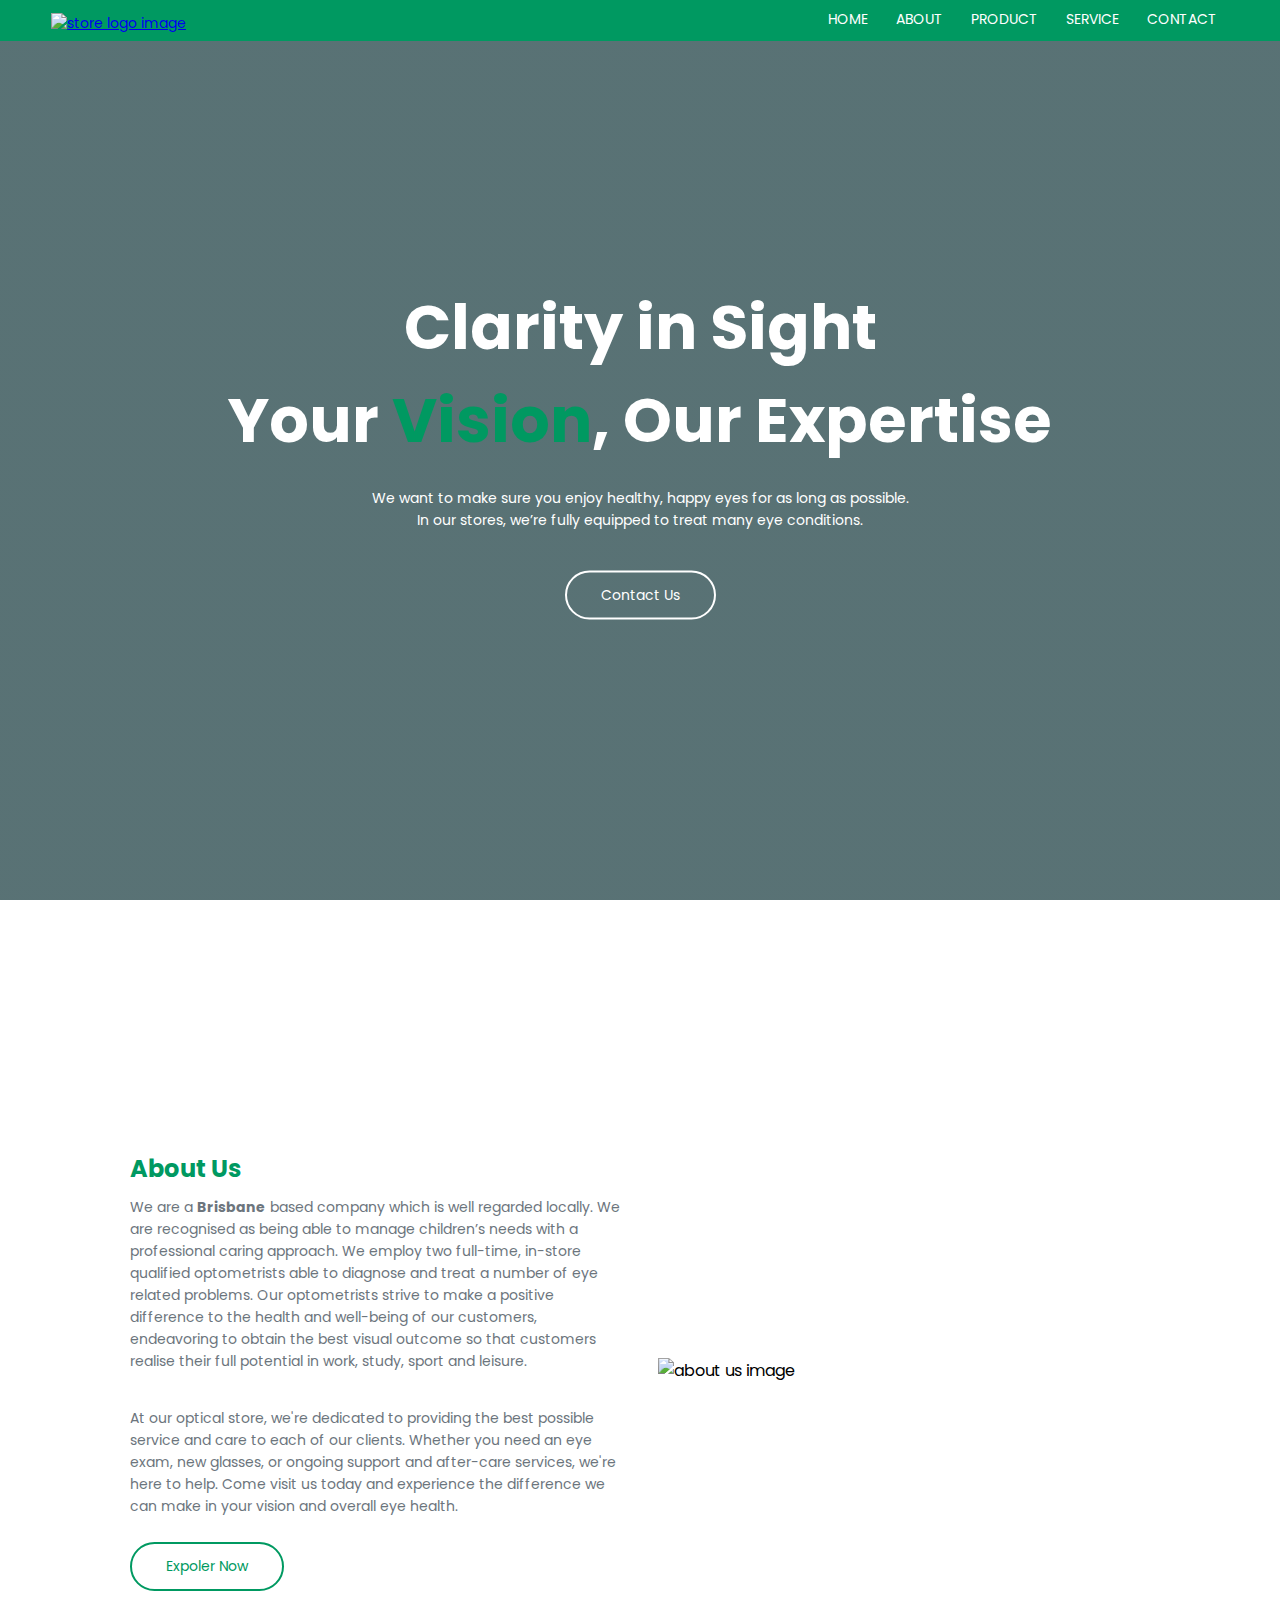
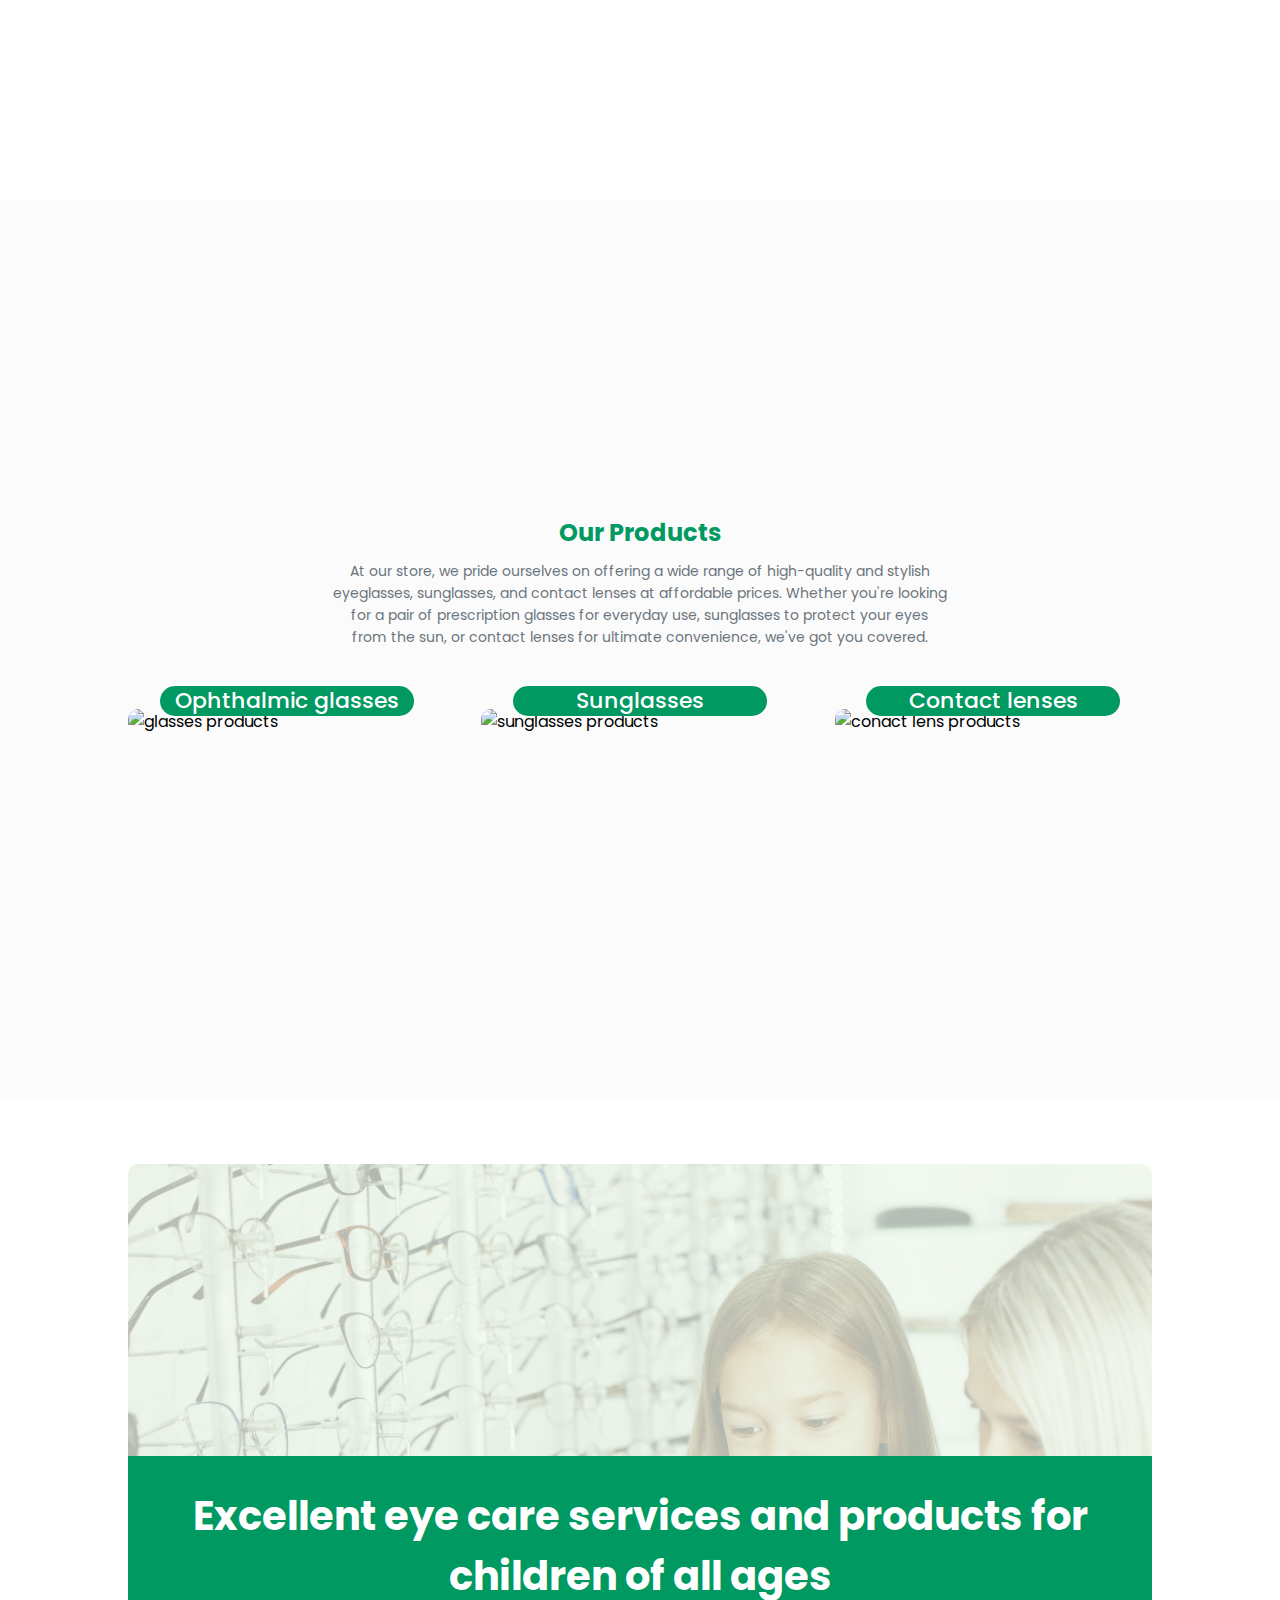
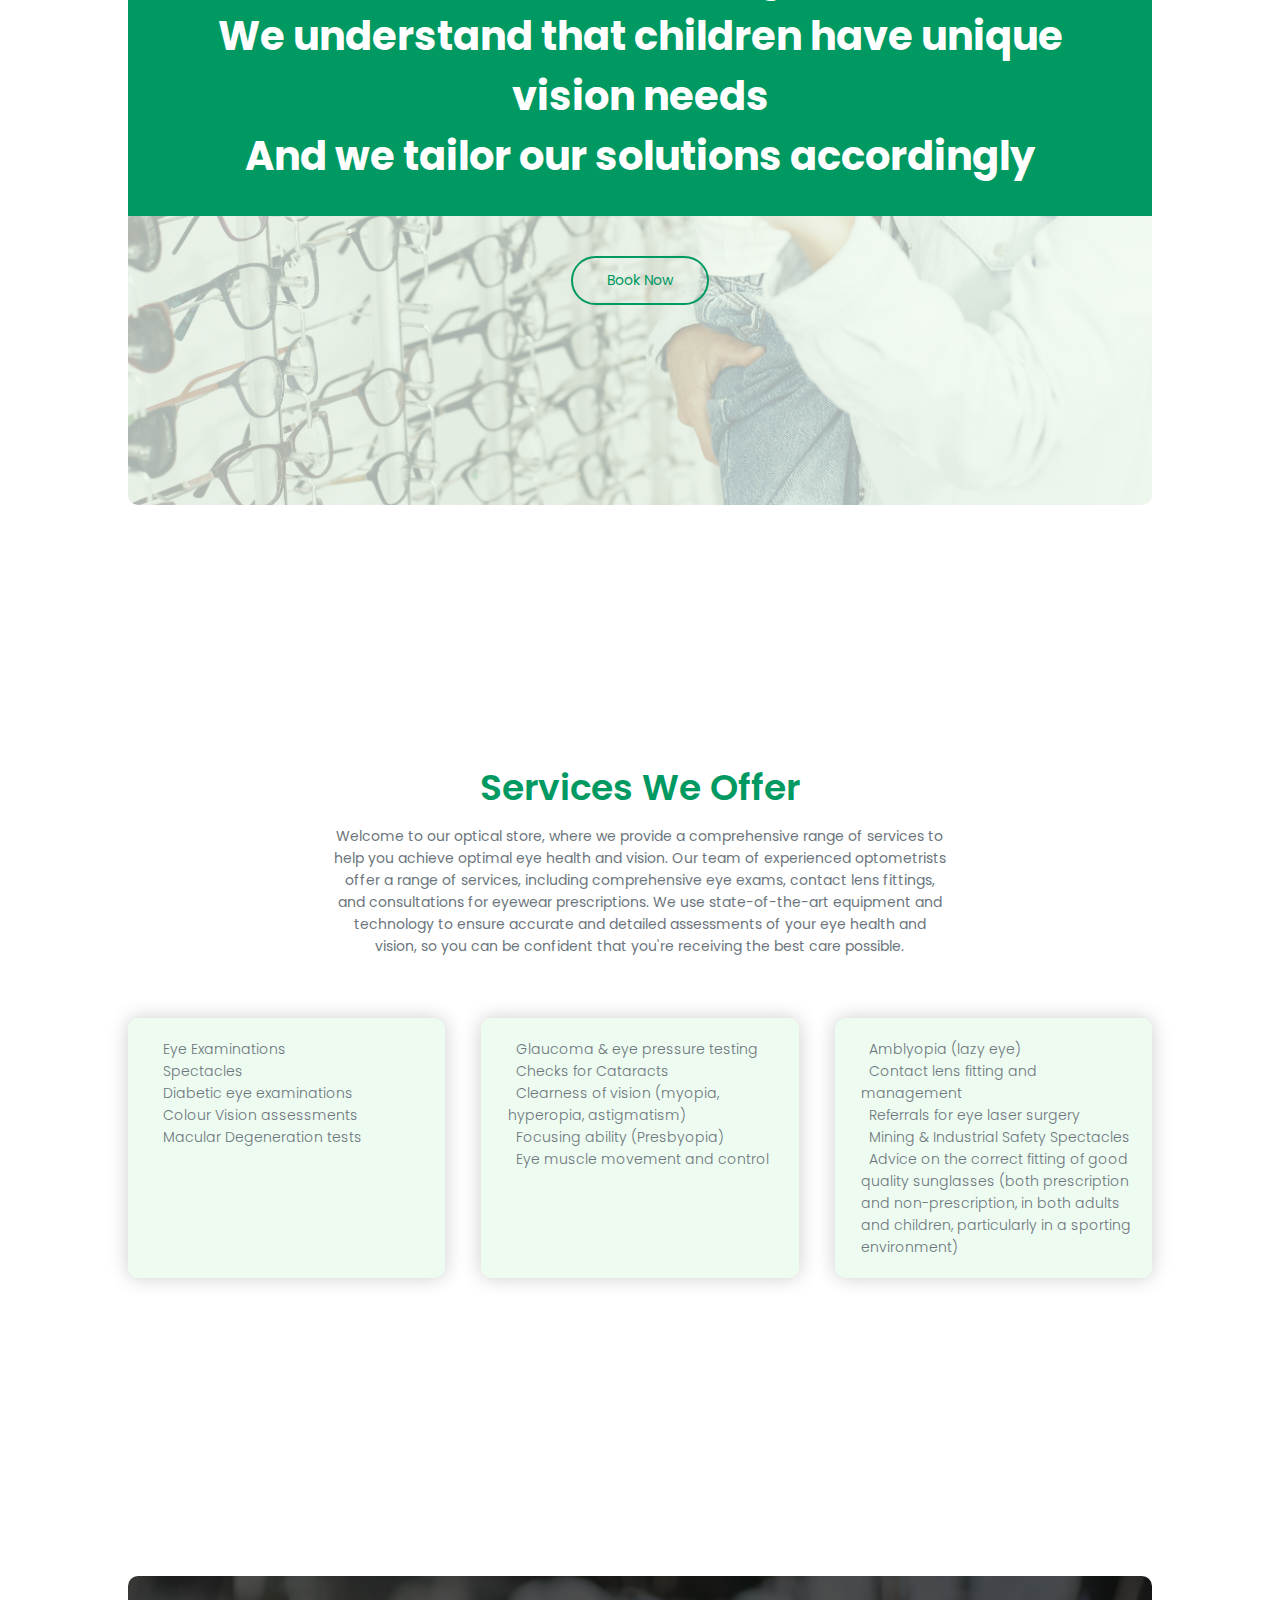
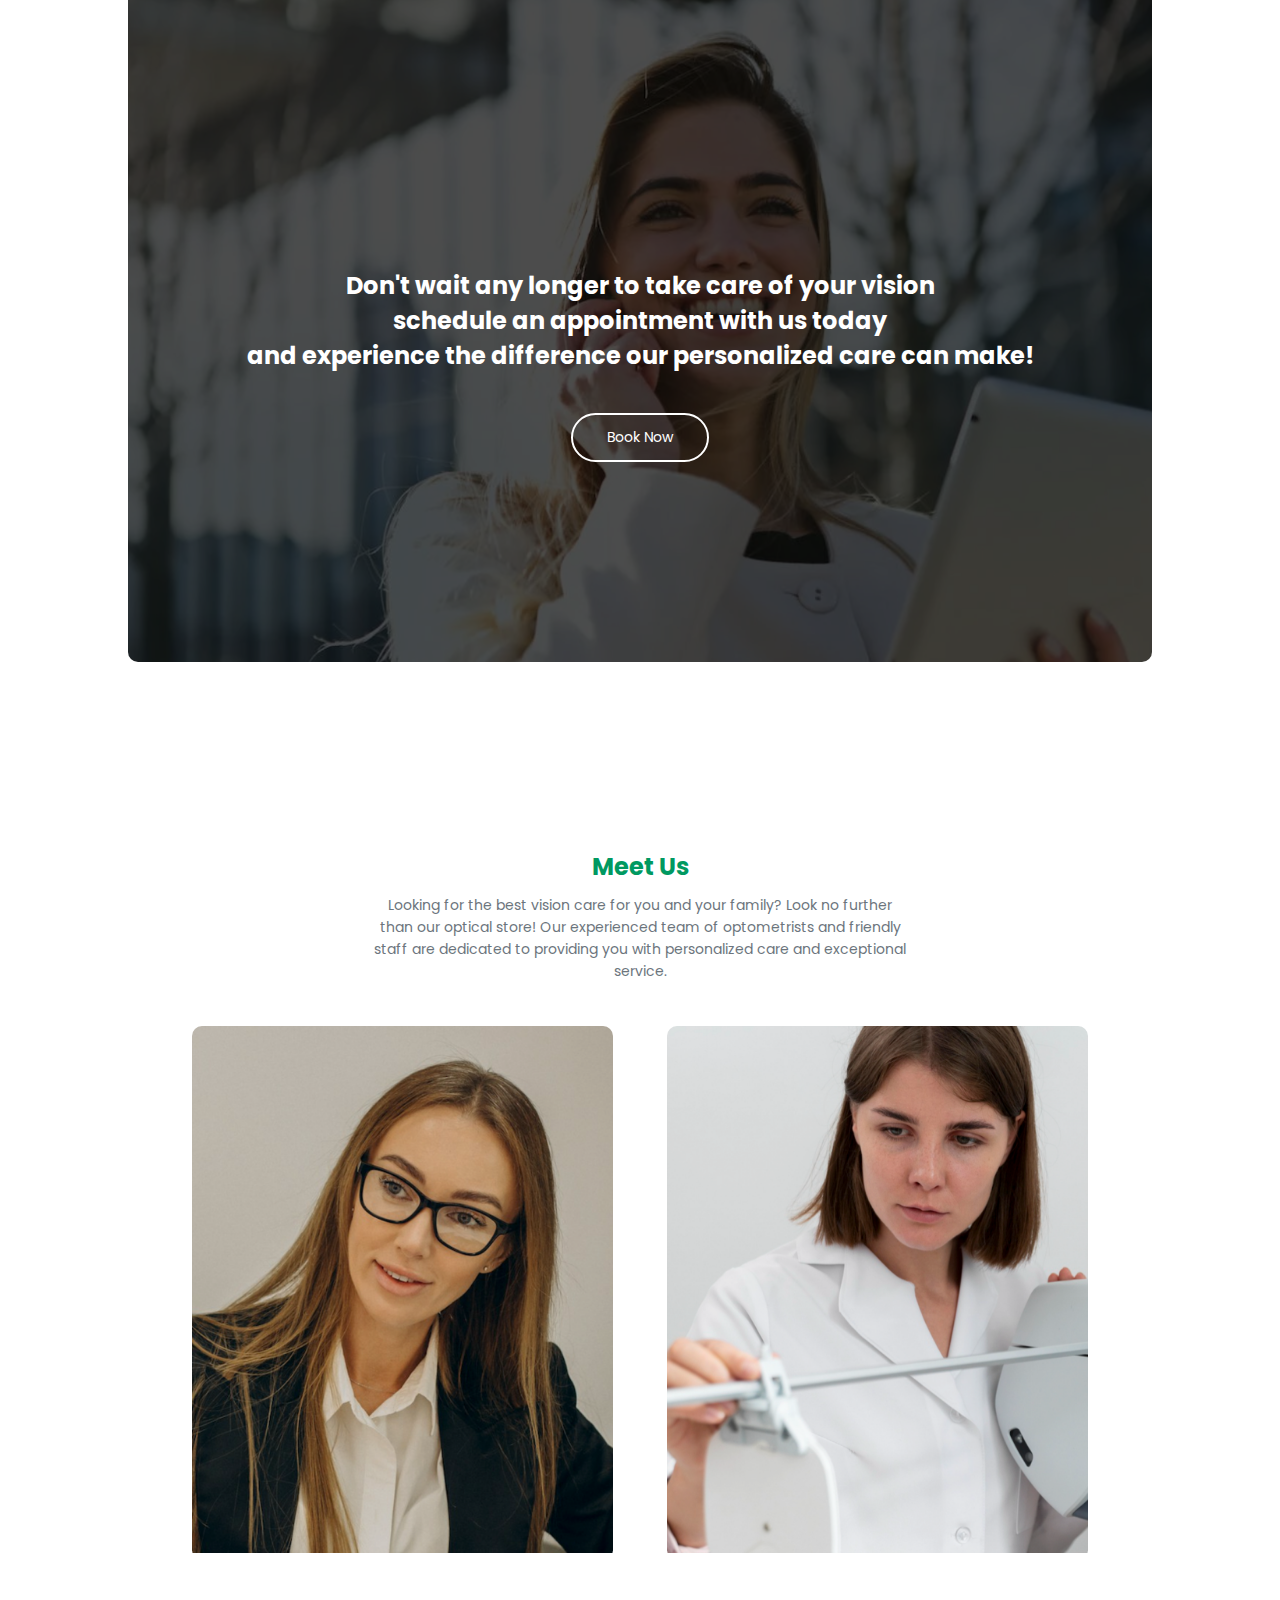
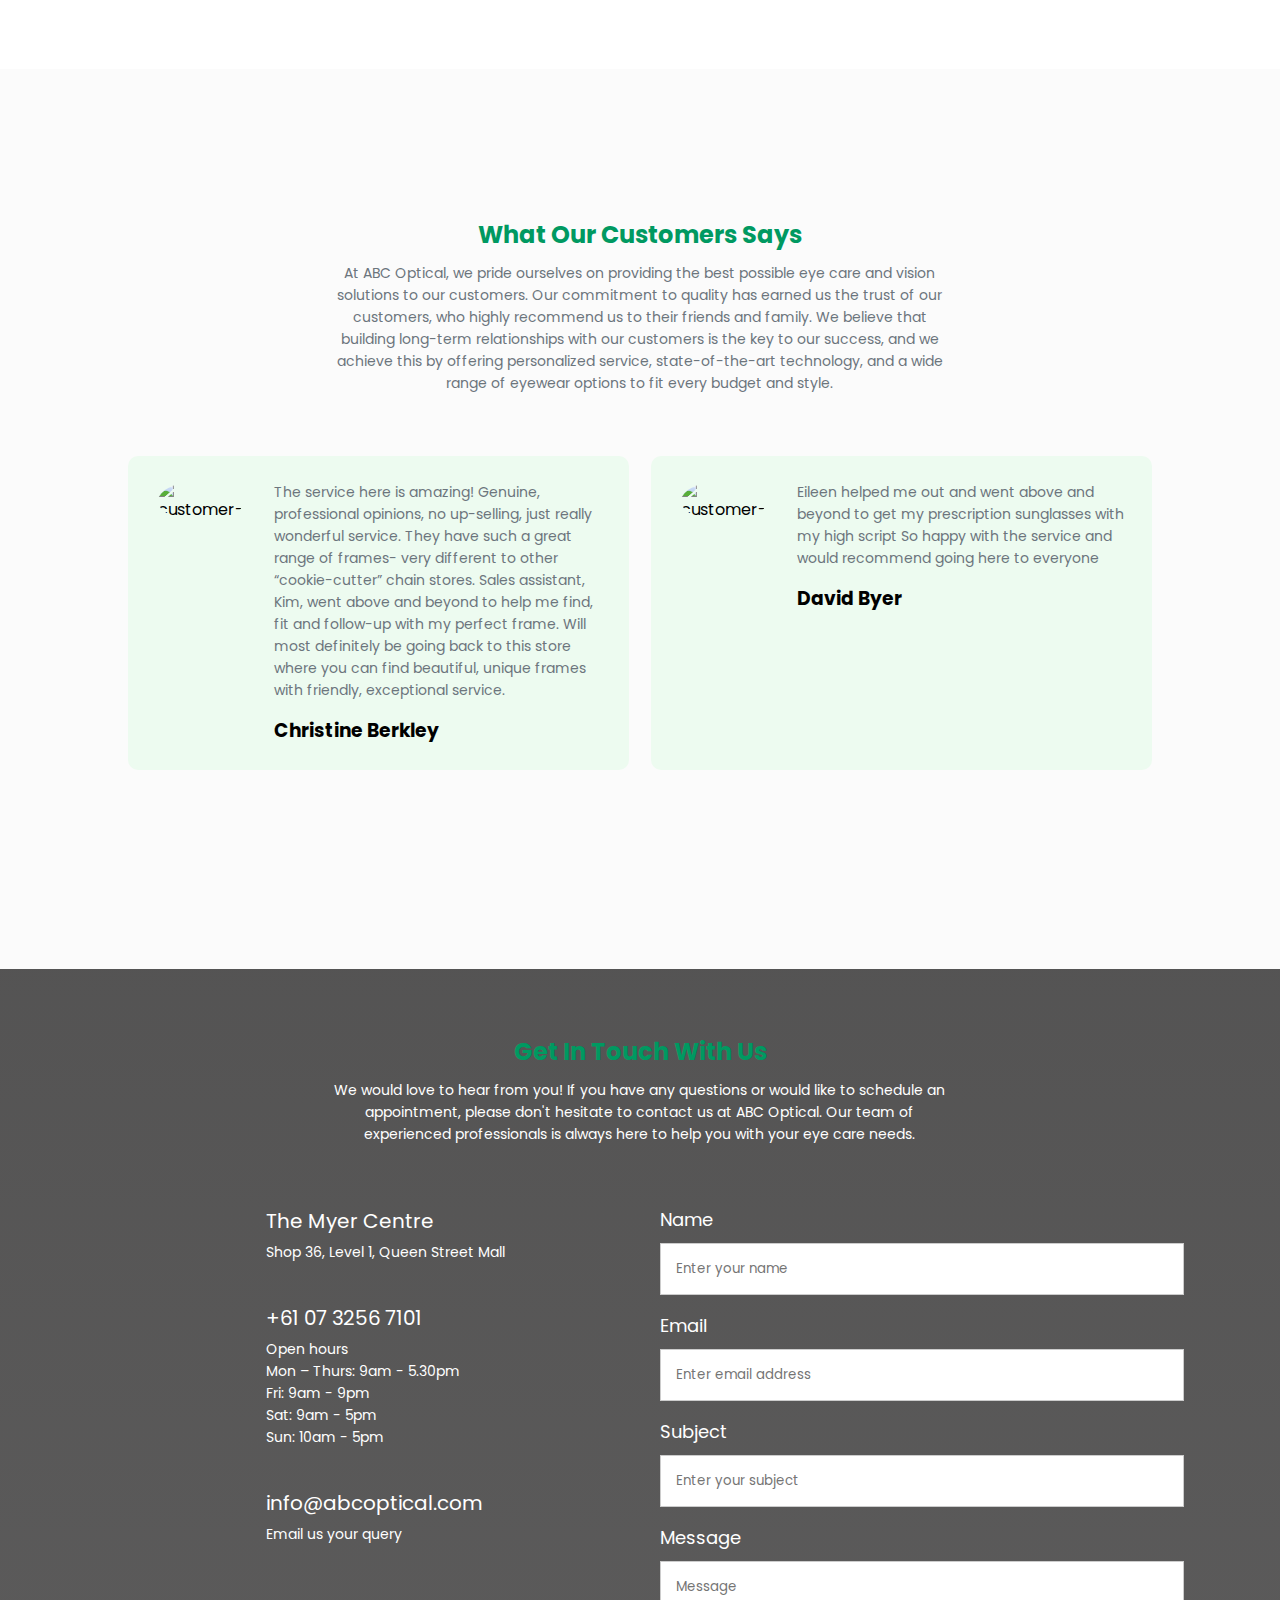
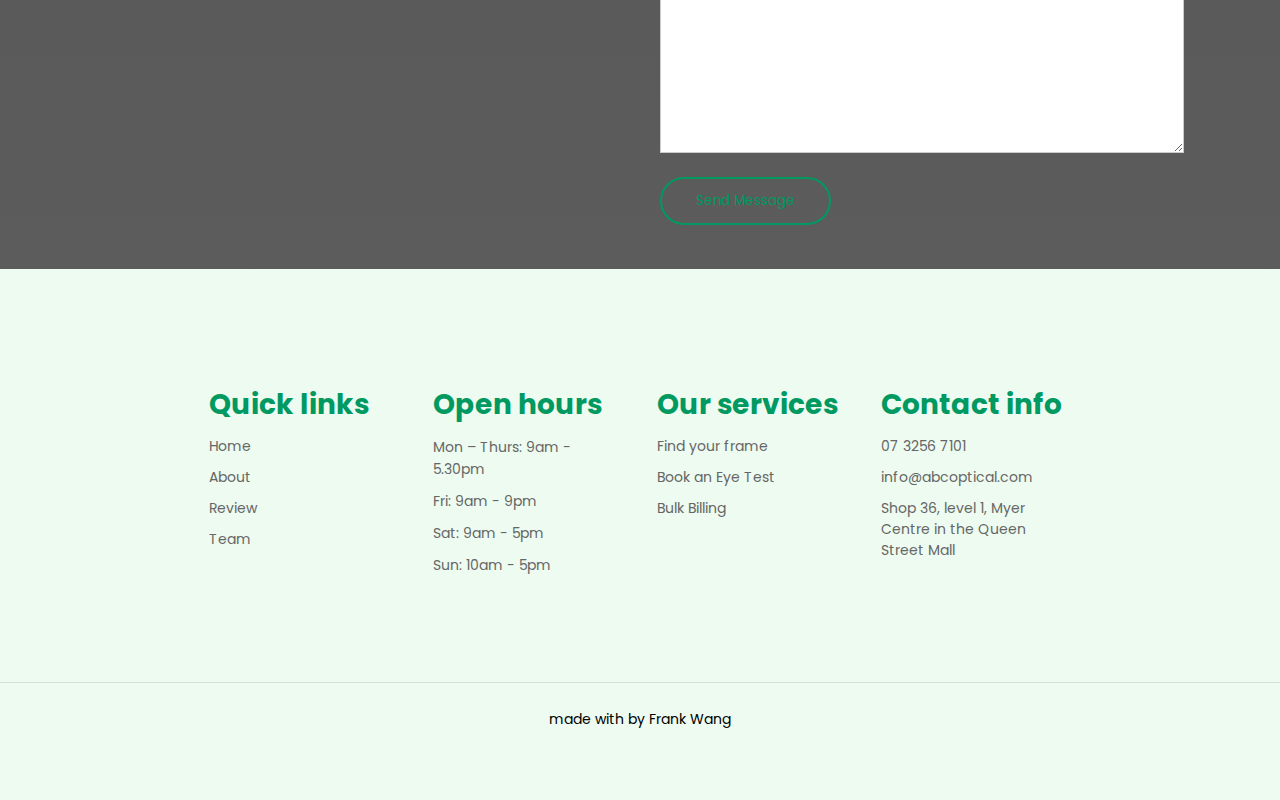
==== index.html @ f027ec3f "version 3.0" ====
<!DOCTYPE html>
<html lang="en">
<head>
    <meta charset="UTF-8">
    <meta http-equiv="X-UA-Compatible" content="IE=edge">
    <meta name="viewport" content="width=device-width, initial-scale=1.0">
    <title>ABC Optical</title>
    <link rel="stylesheet" href="css/style.css">
    <link href="https://fonts.googleapis.com/css?family=Poppins:100,200,300,400,600,700&display=swap" rel="stylesheet">
    <script src="https://kit.fontawesome.com/c29dc3841f.js" crossorigin="anonymous"></script>
    </head>
    <body>
        <header>
            <nav>
                <a href="index.html"><img src="images/logo.png" alt="store logo image"></a>
                <div class="navbar" id="navbar">  
                    <i class="fa-solid fa-close" onclick="hideNav()"></i>
                    <ul>
                        <li><a class="navbar-link" href="index.html">HOME</a></li>
                        <li><a class="navbar-link" href="#aboutus">ABOUT</a></li>
                        <li><a class="navbar-link" href="#product">PRODUCT</a></li>
                        <li><a class="navbar-link" href="#service">SERVICE</a></li>
                        <li><a class="navbar-link" href="#contact">CONTACT</a></li>
                    </ul>
                </div>
                <i class="fa-solid fa-bars" onclick="showNav()"></i>
            </nav>
            
            <div class="text-box">
                <h1>Clarity in Sight</h1>
                <h1>Your <span class="important">Vision</span>, Our Expertise</h1>
                <p>We want to make sure you enjoy healthy, happy eyes for as long as possible. <br>In our stores, we’re fully equipped to treat many eye conditions.</p>
                <a href="#contact" class="hero-btn">Contact Us</a>
            </div>
        </header>

        <!-- about us content  -->
    <section id="aboutus">
        <div class="about-us">
            <div class="row">
                <div class="about-col">
                    <h2>About Us</h2>     
                    <p>We are a <strong>Brisbane</strong> based company which is well regarded locally. We are recognised as being able to manage children’s needs with a professional caring approach. We employ two full-time, in-store qualified optometrists able to diagnose and treat a number of eye related problems. Our optometrists strive to make a positive difference to the health and well-being of our customers, endeavoring to obtain the best visual outcome so that customers realise their full potential in work, study, sport and leisure.</p>
                    <!-- <p>Our commitment to your eye health extends beyond your appointment with us. We offer ongoing support and after-care services to ensure that you're comfortable with your new glasses, contacts, or any other vision correction options. We also provide repairs and adjustments for your glasses, so you can always count on us to keep your eyewear in optimal condition.</p> -->
                    <p>At our optical store, we're dedicated to providing the best possible service and care to each of our clients. Whether you need an eye exam, new glasses, or ongoing support and after-care services, we're here to help. Come visit us today and experience the difference we can make in your vision and overall eye health.</p>
                    <a href="#service" class="hero-btn red-btn">Expoler Now</a>
                </div>
                <div class="about-col">
                    <img src="images/about.png" alt="about us image">
                </div>
            </div>    
        </div>
    </section>  
    
    
    <!-- Products -->
    <section id="product">
        <div class="product">
            <h2>Our Products</h2>
            <p>At our store, we pride ourselves on offering a wide range of high-quality and stylish eyeglasses, sunglasses, and contact lenses at affordable prices. Whether you're looking for a pair of prescription glasses for everyday use, sunglasses to protect your eyes from the sun, or contact lenses for ultimate convenience, we've got you covered.</p>
                <div class="row">
                    <div class="product-col">
                        <img src="images/productglasses.png" alt="glasses products">
                        <div class="layer">
                            <h3 id="producth3firstchild">Ophthalmic glasses</h3>
                        </div>
                    </div>
                    <div class="product-col">
                        <img src="images/productsunglasses.png" alt="sunglasses products">
                        <div class="layer">
                            <h3>Sunglasses</h3>
                        </div>
                    </div>
                    <div class="product-col">
                        <img src="images/productcontact.png" alt="conact lens products">
                        <div class="layer">
                            <h3>Contact lenses</h3>
                        </div>
                    </div>
                </div>
            </div>
    </section> 
    
    <!-- Child -->
    <section id="childneeds">
        <div class="cta">
            
            <h2>Excellent eye care services and products for children of all ages <br>We understand that children have unique vision needs <br>And we tailor our solutions accordingly</h2>
            <a href="#appointment" class="hero-btn red-btn">Book Now</a>
        
        </div>
    </section>
        

        
    <!-- service -->
    <section id="service">   
        <div class="service">
            <h2>Services We Offer</h2>
            <p>Welcome to our optical store, where we provide a comprehensive range of services to help you achieve optimal eye health and vision. Our team of experienced optometrists offer a range of services, including comprehensive eye exams, contact lens fittings, and consultations for eyewear prescriptions. We use state-of-the-art equipment and technology to ensure accurate and detailed assessments of your eye health and vision, so you can be confident that you're receiving the best care possible.</p>
            <div class="row">
                <div class="service-col">
    <!--                 <h3>Intermediate</h3>
                    <p>Lorem ipsum dolor sit amet, consectetur adipiscing elit. Pellentesque aliquet turpis nulla, eleifend faucibus est sollicitudin ut. Maecenas ut venenatis ex, et dapibus purus Donec sit.</p>
    -->                <ul>
                        <li><i class="fa-solid fa-circle-check"></i>  &nbsp;Eye Examinations </li>
                        <li><i class="fa-solid fa-circle-check"></i> &nbsp;Spectacles</li>
                        <li><i class="fa-solid fa-circle-check"></i> &nbsp;Diabetic eye examinations</li>
                        <li><i class="fa-solid fa-circle-check"></i> &nbsp;Colour Vision assessments</li>
                        <li><i class="fa-solid fa-circle-check"></i> &nbsp;Macular Degeneration tests</li>
                    </ul>
                </div>
                <div class="service-col">
    <!--                 <h3>Degree</h3>
                    <p>Lorem ipsum dolor sit amet, consectetur adipiscing elit. Pellentesque aliquet turpis nulla, eleifend faucibus est sollicitudin ut. Maecenas ut venenatis ex, et dapibus purus Donec sit.</p>
    -->                <ul>
                        <li><i class="fa-solid fa-circle-check"></i> &nbsp;Glaucoma & eye pressure testing</li>
                        <li><i class="fa-solid fa-circle-check"></i> &nbsp;Checks for Cataracts</li>
                        <li><i class="fa-solid fa-circle-check"></i> &nbsp;Clearness of vision (myopia, hyperopia, astigmatism) </li>
                        <li><i class="fa-solid fa-circle-check"></i> &nbsp;Focusing ability (Presbyopia) </li>
                        <li><i class="fa-solid fa-circle-check"></i> &nbsp;Eye muscle movement and control </li>
                    </ul>
                </div>
                <div class="service-col">
    <!--                 <h3>Post Graduation</h3>
                    <p>Lorem ipsum dolor sit amet, consectetur adipiscing elit. Pellentesque aliquet turpis nulla, eleifend faucibus est sollicitudin ut. Maecenas ut venenatis ex, et dapibus purus Donec sit.</p>
    -->                <ul>
                        <li><i class="fa-solid fa-circle-check"></i> &nbsp;Amblyopia (lazy eye) </li>
                        <li><i class="fa-solid fa-circle-check"></i> &nbsp;Contact lens fitting and management</li>
                        <li><i class="fa-solid fa-circle-check"></i> &nbsp;Referrals for eye laser surgery</li>
                        <li><i class="fa-solid fa-circle-check"></i> &nbsp;Mining & Industrial Safety Spectacles</li>
                        <li><i class="fa-solid fa-circle-check"></i> &nbsp;Advice on the correct fitting of good quality sunglasses (both prescription and non-prescription,  in both adults and children,  particularly in a sporting environment)</li>
                    </ul>
                </div>
            </div>
        </div>
    </section>
    <!-- Call To Action -->
    <section id="calltoaction">
        <div class="cta">
            
            <h2>Don't wait any longer to take care of your vision <br>schedule an appointment with us today <br>and experience the difference our personalized care can make!</h2>
            <a href="#appointment" class="hero-btn">Book Now</a>
        
        </div>
    </section>

    <!-- team -->
    <section id="team">
        <div class="team">
            <h2>Meet Us</h2>
            <p>Looking for the best vision care for you and your family? Look no further than our optical store! Our experienced team of optometrists and friendly staff are dedicated to providing you with personalized care and exceptional service.</p>
                <div class="row">
                    <div class="team-col">
                        <img src="images/teammate1.png"    alt="team mate 1">
                        <div class="layer">
                            <h3>Eileen</h3>
                            <p>Meet Eileen here, our friendly and professional optometrist here at ABC Optical. She has years of experience in the field of optometry and is dedicated to providing the highest level of care to all of our patients. Her warm and welcoming demeanor puts our patients at ease, and she takes the time to get to know each one and understand their unique needs. </p>
                        </div>
                    </div>
                    <div class="team-col">
                        <img src="images/teammate2.png" alt="team mate 2">
                        <div class="layer">
                            <h3>Lucy</h3>
                            <p>With her expertise and state-of-the-art equipment, Lucy provides comprehensive eye exams, prescribes glasses and contacts, and detects and manages eye conditions. Whether you're due for a routine eye exam or have a specific concern, Lucy will work with you to find the best solution for your vision and eye health. We are proud to have her as part of our team, and you'll love her just as much as we do!</p>
                        </div>
                    </div>

                    
                </div>
            </div>
    </section>    
        
        

        
        
    <!-- testimonials -->
    <section id="review">
        <div class="testimonials">
            <h2> What Our Customers Says</h2>
            <p>At ABC Optical, we pride ourselves on providing the best possible eye care and vision solutions to our customers. Our commitment to quality has earned us the trust of our customers, who highly recommend us to their friends and family. We believe that building long-term relationships with our customers is the key to our success, and we achieve this by offering personalized service, state-of-the-art technology, and a wide range of eyewear options to fit every budget and style. </p>
                <div class="row">
                    <div class="testimonial-col">
                        <img src="images/user1.jpg" alt="customer-Christine Berkley">
                        <div> 
                            <p>The service here is amazing! Genuine, professional opinions, no up-selling, just really wonderful service. They have such a great range of frames- very different to other “cookie-cutter” chain stores. Sales assistant, Kim, went above and beyond to help me find, fit and follow-up with my perfect frame. Will most definitely be going back to this store where you can find beautiful, unique frames with friendly, exceptional service. </p>
                            <h3>Christine Berkley</h3>
                            <i class="fa fa-star"></i>
                            <i class="fa fa-star"></i>
                            <i class="fa fa-star"></i>
                            <i class="fa fa-star"></i>
                            <i class="fa fa-star-o"></i>
                        </div>
                    </div>
                    <div class="testimonial-col">
                        <img src="images/user2.jpg" alt="customer-David Byer">
                        <div>
                            <p> Eileen helped me out and went above and beyond to get my prescription sunglasses with my high script
                                So happy with the service and would recommend going here to everyone
                                </p>
                            <h3>David Byer</h3>
                            <i class="fa fa-star"></i>
                            <i class="fa fa-star"></i>
                            <i class="fa fa-star"></i>
                            <i class="fa fa-star"></i>
                            <i class="fa fa-star-half-o"></i>
                        </div>
                    </div>
                </div>
            </div>
    </section>   
        
        


    <!-- Contact Us -->
    <section id="contact">
        <div class="contact-us" id="appointment">
            <h2>Get In Touch With Us</h2>
            <p>We would love to hear from you! If you have any questions or would like to schedule an appointment, please don't hesitate to contact us at ABC Optical. Our team of experienced professionals is always here to help you with your eye care needs.</p>
            <div class="row">
                <div class="contact-col">
                    <div>
                        <i class="fa fa-home"></i>
                        <div>
                            <h5>The Myer Centre</h5>
                            <p>Shop 36, Level 1, Queen Street Mall</p>      
                        </div>
                        
                    </div>
                    <div>
                        <i class="fa fa-phone"></i>
                        <div>
                            <h5>+61 07 3256 7101</h5>
                            <p>Open hours</p>
                            <p>Mon – Thurs: 9am - 5.30pm </p>
                            <p>Fri: 9am - 9pm </p>
                            <p>Sat: 9am - 5pm </p>
                            <p>Sun: 10am - 5pm</p>
                        </div>
                    </div>
                    <div>
                        <i class="fa fa-envelope-o"></i>
                        <div>
                            <h5>info@abcoptical.com</h5>
                            <p>Email us your query</p>
                        </div>
                    </div>
                </div>
                <div class="contact-col">
                    <form method="post" action="contact-form-handler.php">
                    <label for="name">Name</label>
                    <input type="text" name="name" id="name"  placeholder="Enter your name" required>
                    <label for="email">Email</label>
                    <input type="email" name="email" id="email" placeholder="Enter email address" required>
                    <label for="subject">Subject</label>
                    <input type="text" name="subject" id="subject" placeholder="Enter your subject" required>
                    <label for="message">Message</label>
                    <textarea rows="8" name="message" id="message" placeholder="Message" required></textarea>
                    <button type="submit" class="hero-btn red-btn">Send Message</button>
                    </form> 
                </div>
            </div>
        </div>
    </section>

    
    <!-- footer -->

    <footer>

        <div class="row">

            <div class="footer-col">
                <h3>Quick links</h3>
                <a href="index.html">Home</a>
                <a href="#aboutus">About</a>
                <a href="#review">Review</a>
                <a href="#team">Team</a>

                
            </div>

            <div class="footer-col">
                <h3>Open hours</h3>
                <p>Mon – Thurs: 9am - 5.30pm </p>
                <p>Fri: 9am - 9pm </p>
                <p>Sat: 9am - 5pm </p>
                <p>Sun: 10am - 5pm</p>
            </div>

            <div class="footer-col">
                <h3>Our services</h3>
                <a href="#product">Find your frame</a>
                <a href="#calltoaction">Book an Eye Test</a>
                <a href="#service">Bulk Billing</a>
                <!-- <a href="#product">Special Offers</a> -->
            </div>

            <div class="footer-col">
                <h3>Contact info</h3>
                <a href="#">07 3256 7101</a>
                <a href="#">info@abcoptical.com</a>
                <a href="#">Shop 36, level 1, Myer Centre in the Queen Street Mall</a>
                <img src="images/payment.png" alt="">
            </div>

        </div>

        <div class="social"> 
            <div class="icons">
                <a href="index.html"><i class="fa fa-facebook"></i></a>
                <a href="index.html"><i class="fa fa-twitter"></i></a>
                <a href="index.html"><i class="fa fa-instagram"></i></a>
                <a href="index.html"><i class="fa fa-linkedin"></i></a>
                
            </div>
            <p>made with <i class="fa fa-heart-o"></i> by Frank Wang</p>
        </div>

    </footer>








    <script>
    // JavaScript for toggle menu
        var navBar= document.getElementById("navbar");
        function showNav() {
            navBar.style.right = "0";
        }
        function hideNav() {
            navBar.style.right = "-200px";
        }
    // smoothly scrolls the window to the element that the link refers to
    //     var navLinks = document.querySelectorAll("nav ul a");

    //     for (var i = 0; i < navLinks.length; i++) {
    //         navLinks[i].addEventListener("click", function(event) {
    //         event.preventDefault();
    //         var targetId = this.getAttribute("href");
    //         var targetElement = document.querySelector(targetId);
    //         var targetPosition = targetElement.offsetTop;
    //         // window.scrollTo({
    //         //     top: targetPosition,
    //         //     behavior: "smooth"
    //         // });
    //         });
    //     }



    // Get all the navbar links
// const navbarLinks = document.querySelectorAll('.navbar-link');

// // Add an event listener to each navbar link
// navbarLinks.forEach(link => {
//   link.addEventListener('click', scrollToSection);
// });

// // Define the scrollToSection function
// function scrollToSection(event) {
//   // Prevent default link behavior
//   event.preventDefault();
  
//   // Get the section ID from the link href attribute
//   const sectionID = event.target.getAttribute('href');
  
//   // Get the section element
//   const section = document.querySelector(sectionID);
  
//   // Scroll to the section using the scrollIntoView method
//   section.scrollIntoView({ behavior: 'instant' });
// }
   
    </script> 
        
    </body>
    </html>
---- css/style.css ----
*{
    margin: 0;
    padding: 0;
    /* font-family: 'Poppins', sans-serif; */
    font-family: 'Poppins',Arial, sans-serif;
}
h2{
    color:rgb(0, 153, 97);
}
p{
    line-height: 22px;
    font-size: 14px;
}
li{
    line-height: 22px;
    font-size: 14px;
}
a{
    font-size: 14px;
}
section{
    min-height: 100vh;
    display: flex;
    align-items: center;
    box-sizing: border-box;
}

.row{
    display: flex;
}
header{
    min-height: 100vh;
    width: 100%;
    background-image: linear-gradient(rgba(18,54,58,0.7),rgba(18,54,58,0.7)),url('../images/background.jpg');
    background-position: center;
    background-size: cover;
    position: relative;
    overflow: hidden;
}

nav{
    display: flex;
    padding: 1.6% 4%;
    justify-content: space-between;
    align-items: center;
    position: fixed;
    width: 100vw;
    z-index: 10;
    background-color: rgb(0, 153, 97);
    box-sizing: border-box;
    max-height: 40px;

}
nav>a{
    display: inline-block;
    max-height: 60%;
}
nav img{
    width: 80px;
    margin-top: 5%;


}
.navbar{
    flex: 1;
    text-align: right;
}
.navbar ul li{
    list-style: none;
    display: inline-block;
    padding: 8px 12px;
    position: relative;
}
.navbar ul li a{
    color: #fff;
    text-decoration: none;
}
.navbar ul li::after{
    content: '';
    width: 0%;
    height: 2px;
    background: rgb(0, 153, 97);
    display: block;
    margin: auto;
    transition: .5s;    
}
.navbar ul li:hover::after{
    width: 100%;
}
nav .fa-solid{
    display: none;
}

.text-box{
    width: 90%;
    color: #fff;
    position: absolute;
    top: 50%;
    left: 50%;
    transform: translate(-50%, -50%);
    text-align: center;
}
.text-box h1{
    font-size: 62px;
    color: #fff;
}
.text-box p{
    margin: 20px 0 40px;
    color: #fff;
}
.text-box .important{
    color: rgb(0, 153, 97);
}
.hero-btn {
    display: inline-block;
    text-decoration: none;
    color: #fff;
    border: 2px solid #fff;
    padding: 12px 34px;
    background: transparent;
    position: relative;
    cursor: pointer;
    transition: 1s;
    border-radius: 50px;
}

.hero-btn:hover{
    border: 1px solid rgb(0, 153, 97);
    background: rgb(0, 153, 97);
}


@media(max-width: 700px)
{
   .navbar ul li
    {
        display: block;
    }
    .navbar
    {
        position: fixed;
        background: rgba(18,54,58);
        height: 100vh;
        width: 200px;
        top: 0;
        right: -200px;
        text-align: left;
        z-index: 2;
        transition: 0.3s;
    }
    .navbar ul{
        padding: 30px;
    }
    nav .fa-solid{
        display: block;
        color: #fff;
        margin: 10px;
        font-size: 22px;
        cursor: pointer; 
    }
    .text-box h1{
        font-size: 32px;
    }
}

/*--------------- About Us Page --------------*/

.about-us{
    width: 80%;
    margin: auto;
    padding-top: 90px;
    padding-bottom: 100px;
}

.about-us .row{
    align-items: center;
}

.about-col{
    flex-basis: 48%;
    padding: 30px 2px;
}
.about-col h2{
    padding-top: 0;
}
.about-col>p{
    padding: 10px 0 25px;
    color: #6c757d;
}

.hero-btn.red-btn{
    border: 2px solid rgb(0, 153, 97);
    background: transparent;
    color: rgb(0, 153, 97);
}
.hero-btn.red-btn:hover{
    border: 1px solid rgb(0, 153, 97);
    background: rgb(0, 153, 97);
    color: #fff;
}
.hero-btn.red-btn::after{
    background: #B2D058;
}
.hero-btn.red-btn::before{
    background: #B2D058;
}
.content-image{
    flex-basis: 50%;
}
.about-col img{
    width: 100%;
}


/*-------------- Products ----------------*/
#product{
    background-color: rgb(251, 251, 251);
}
.product{
    width: 100%;
    box-sizing: border-box;
    padding-left: 10%;
    padding-right: 10%;
    margin: auto;
    text-align: center;
}

.product>p{
    color: #6c757d;
    width: 60%;
    margin-left: auto;
    margin-right: auto;
    padding: 10px;
}
.product-col{
    flex-basis: 31%;
    border-radius: 10px;
    margin-bottom: 5%;
    text-align: left;
    position: relative;
}
.product-col img{
    width: 100%;
    border-radius: 10px;
}

.product-col h3{
    margin-top: 16px;
    margin-bottom: 15px;
    text-align: center;   
}
.product-col .layer h3{
    width: 80%;
    background-color: rgb(0, 153, 97);;
    height: 30px;
    line-height: 30px;
    font-weight: 500;
    color: #fff;
    border-radius: 50px;
    font-size: 22px;
    bottom: 12%;
    left: 50%;
    transform: translateX(-50%);
    position: absolute;
    opacity: 1;
    transition: .5s;
}
#producth3firstchild{
    bottom: 12%;
}
.product-col:hover .layer{
    background: rgba(84, 93, 88, 0.7);;
    height: 100%;
    width: 100%;
    top: 0;
    left: 0;
    position: absolute;
    border-radius: 10px;   
}
.product-col:hover .layer h3{
    color: #fff;
    font-size: 25px;
    background-color: transparent;
}
@media (max-width:700px){
    .row{
        flex-direction: column;
    }
    .product>p{
        width: 80%;
    }
    .product-col .layer h3{
        bottom: 40%;
    }
    #producth3firstchild{
        bottom: 40%;
    }
}

/*-------- Call To Action ----------*/

#childneeds{
    /* background-color: #B2D058; */
    display: flex;
    align-items: center;
    padding-top: 5%;
    padding-bottom: 5%;
    
}

#childneeds .cta{
    margin: auto;
    min-height: 30vh;
    width: 80%;
    background-image: linear-gradient(rgba(237,251,240,0.7),rgba(237,251,240,0.7)),url('../images/banner2.png');
    background-position: center;
    background-size: cover;
    border-radius: 10px;
    text-align: center;
    padding: 200px 0;
  

}
#childneeds .cta h2{
    color: #fff;
    width: 100%;
    background-color: rgb(0, 153, 97);
    margin-top: 9%;
    margin-bottom: 40px; 
    padding: 0;
    font-size: 40px;
    box-sizing: border-box;
    padding: 30px; 
}

@media(max-width:700px){
    #childneeds .cta h2{
        font-size: 24px;
        padding: 10px;
    }
}

/*---------- service --------*/
#service{
    width: 100%;
    background-image: linear-gradient(rgba(255,255,255,0.9),rgba(255,255,255,0.9)),url('../images/service-background.jpg');
    background-position: center;
    background-size: cover;
    position: relative;
    overflow: hidden;
}
.service{
    width: 80%;
    margin: auto;
    text-align: center;
}
.service h2{
    font-size: 36px;
    font-weight: 600;
}
.service>p{
    color: #6c757d;
    width: 60%;
    margin-left: auto;
    margin-right: auto;
    padding: 10px;
}
.row{
    margin-top: 5%;
    display: flex;
    justify-content: space-between;  
}
  
.service-col{
    flex-basis: 31%;
    background: rgb(237, 251, 240);
    border-radius: 10px;
    /* margin-bottom: 5%; */
    padding: 20px 12px;
    box-sizing: border-box;
    transition: .5s;
    box-shadow: 0 0 20px 0px rgba(0, 0, 0, 0.2);
}
.service h3{
    text-align: center;
    font-weight: 600;
    margin: 10px 0;
    border-radius: 10px;
}
.service-col ul{
    padding-left: 5%
}
.service-col ul li{
    text-align: left;
    color: #6c757d;
    font-weight: 300;
    list-style: none; 
}
.service .fa-solid{
    display: inline-block;
    color: rgb(0, 153, 97);
}
.service-col:hover{
    box-shadow: 0 0 30px 0px rgba(0, 153, 97, 0.6);
}
@media (max-width:700px){
    .row{
        flex-direction: column;
    }
    .service>p{
        width: 80%;
    }
    .service-col{
        margin-bottom: 5%;
    }
} 

/*---------------- team ----------------*/

.team{
    width: 70%;
    margin: auto;
    text-align: center;
    /* padding-top: 50px; */
}

.team>p{
    color: #6c757d;
    width: 60%;
    margin-left: auto;
    margin-right: auto;
    padding: 10px;
    padding-bottom: 0px;

}
.team-col{
    flex-basis: 47%;
    border-radius: 10px;
    margin-bottom: 30px;
    position: relative;
    overflow: hidden;
}
.team-col img{
    width: 100%;
    
}

.team .layer{
    background: transparent;
    /* background: rgba(84, 93, 88, 0.7); */
    height: 100%;
    width: 100%;
    top: 0;
    left: 0;
    position: absolute;
    transition: .5s;
}
.team .layer:hover{
    background: rgba(84, 93, 88, 0.7);
    
}
.team .layer h3{
    width: 100%;
    font-weight: 500;
    color: #fff;
    font-size: 26px;
    bottom: 0;
    left: 50%;
    transform: translateX(-50%);
    position: absolute;
    opacity: 0;
    transition: .5s;
}
.team .layer:hover h3{
    bottom: 70%;
    opacity: 1;
    font-size: 2rem;
}
.team .layer p{
    width: 100%;
    color: #fff;
    top: 0;
    left: 50%;
    /* top:55%； */
    transform: translateX(-50%);
    position: absolute;
    opacity: 0;
    transition: .5s;
    box-sizing: border-box;
    padding-left: 100px;
    padding-right: 100px;
}
.team .layer:hover p{
    top: 40%;
    opacity: 1;   
}
@media (max-width:700px){
    .team>p{
        width: 100%;
    }
    .team .layer:hover h3{
        bottom: 80%;
        opacity: 1;
    }
    .team .layer:hover p{
        top: 25%;
        opacity: 1; 
        padding-left: 20px;
        padding-right: 20px; 
        font-size: 0.8rem; 
        line-height: 1rem;
    }
}

/*---------------- testimonials ------------------*/
#review{
    background-color: rgb(251, 251, 251);
}
.testimonials{
    width: 80%;
    margin: auto;
    text-align: center;
}

.testimonials > p{
    width: 60%;
    margin-left: auto;
    margin-right: auto;
    color: #6c757d;
    padding: 10px;
}

.testimonial-col{
    flex-basis: 44%;
    border-radius: 10px;
    margin-bottom: 5%;
    text-align: left;
    background: rgb(237, 251, 240);
    padding: 25px;
    cursor: pointer;
    display: flex;
}
.testimonial-col img{
    height: 40px;
    margin-left: 5px;
    margin-right: 30px;
    border-radius: 50%;
}
.testimonial-col p{
    padding: 0;
    color: #6c757d;
}
.testimonial-col h3{
    margin-top: 15px;
    text-align: left;
}
.testimonial-col .fa{
    color: rgb(0, 153, 97);
}

@media(max-width:700px){
    .testimonial-col img{
        margin-left: 0px;
        margin-right: 15px;
    }
    .testimonials > p{
        width: 85%;
    }
}

/*-------- Call To Action ----------*/

#calltoaction{
    /* background-color: #B2D058; */
    display: flex;
    align-items: center;
    padding-top: 5%;
    padding-bottom: 5%;
    
}

.cta{
    margin: auto;
    min-height: 30vh;
    width: 80%;
    background-image: linear-gradient(rgba(0,0,0,0.7),rgba(0,0,0,0.7)),url('../images/banner1.png');
    background-position: center;
    background-size: cover;
    border-radius: 10px;
    text-align: center;
    padding: 200px 0;
  

}
.cta h2{
    color: #fff;
    margin-top: 9%;
    margin-bottom: 40px; 
    padding: 0; 
}

@media(max-width:700px){
    .cta h2{
        font-size: 24px;
    }
}



/*------- Contact Us Page ------------*/
#contact{
    width: 100%;
    background-image: linear-gradient(rgba(12, 11, 11, 0.7),rgba(24, 23, 23, 0.7)),url('../images/contactbackground.jpg');
    background-position: center;
    background-size: cover;
    position: relative;
    overflow: hidden;
}
.contact-us{
    margin: auto;
    padding-top: 50px;
    /* text-align: center; */
}

.contact-us h2{
    text-align: center;
}
.contact-us>p{
    text-align: center;
    margin-left: auto;
    margin-right: auto;
    color: #fff;
    width: 60%;
    padding: 10px;

}
.contact-us{
    width: 80%;
    margin: auto;
}
.contact-col{
    flex-basis: 48%;
    margin-bottom: 30px;
    box-sizing: border-box;
}
.contact-col>div{
    display: flex;
    align-items:flex-start;
    margin-bottom: 40px;
    margin-left: 20%;
}

.contact-col>div .fa{
    font-size: 28px;
    color: rgb(0, 153, 97);
    margin: 10px;
    margin-right: 30px;
}
    
.contact-col>div p{
    padding: 0;
    color: #fff;
}
.contact-col>div h5{
    font-size: 20px;
    margin-bottom: 5px;
    color: #fff;
    font-weight: 400;
    
}
.contact-col label{
    color: #fff;
    display: block;
    padding-bottom: 10px;
    font-size: 18px;
    
}
.contact-col input, .contact-col textarea{
    width: 100%;
    padding: 15px;
    margin-bottom: 17px;
    outline: none;
    border: 1px solid #ccc;
}

.footer-link{
    text-decoration: none;
    color: #777;
}

@media(max-width: 700px)
{

    .contact-col>div{
        display: flex;
        align-items: flex-start;
        margin-bottom: 40px;
        margin-left: 5%;
        
    }
    .contact-us>p{
        width: 85%;
    }


}


/* -------------------footer --------------*/
footer{


    background-color: rgb(237, 251, 240);
    width: 100%;
    text-align: center;
    padding: 30px 0;
    padding-top: 100px;
}

footer .row{
    width: 70%;
    flex-wrap: wrap;
    justify-content: space-around;
    margin: auto;
    padding-top: 10px;
    /* gap:1.5rem; */
}
footer .row .footer-col{
    /* flex:1 1 15rem; */
    flex-basis: 200px;
    display: flex;
    flex-direction: column; 
    
}
footer .row .footer-col h3{
    color:rgb(0, 153, 97);;
    font-size: 28px;
    padding: 5px;
    text-align: left;
    
}
footer .row .footer-col a{
    display: block;
    color:#666;
    font-size: 14px;
    padding: 5px;  
    text-decoration: none;
    text-align: left;
}
footer .row .footer-col p{
    color:#666;
    font-size: 14px;
    padding: 5px;  
    text-align: left;
}
footer .row .footer-col a:hover{
    color:rgb(0, 153, 97);
    text-decoration: underline;
}
footer .row .footer-col  img{
    margin-top: 1rem;
}
footer .social{
    text-align: center;
    border-top: .1rem solid rgba(0,0,0,.1);
    margin-bottom: 40px;
    margin-top: 100px;  
}
.icons .fa{
    color: rgb(0, 153, 97);
    margin: 0 13px;
    cursor: pointer;
    padding: 18px 0;
}
.fa-heart-o{
    color: rgb(0, 153, 97);
}
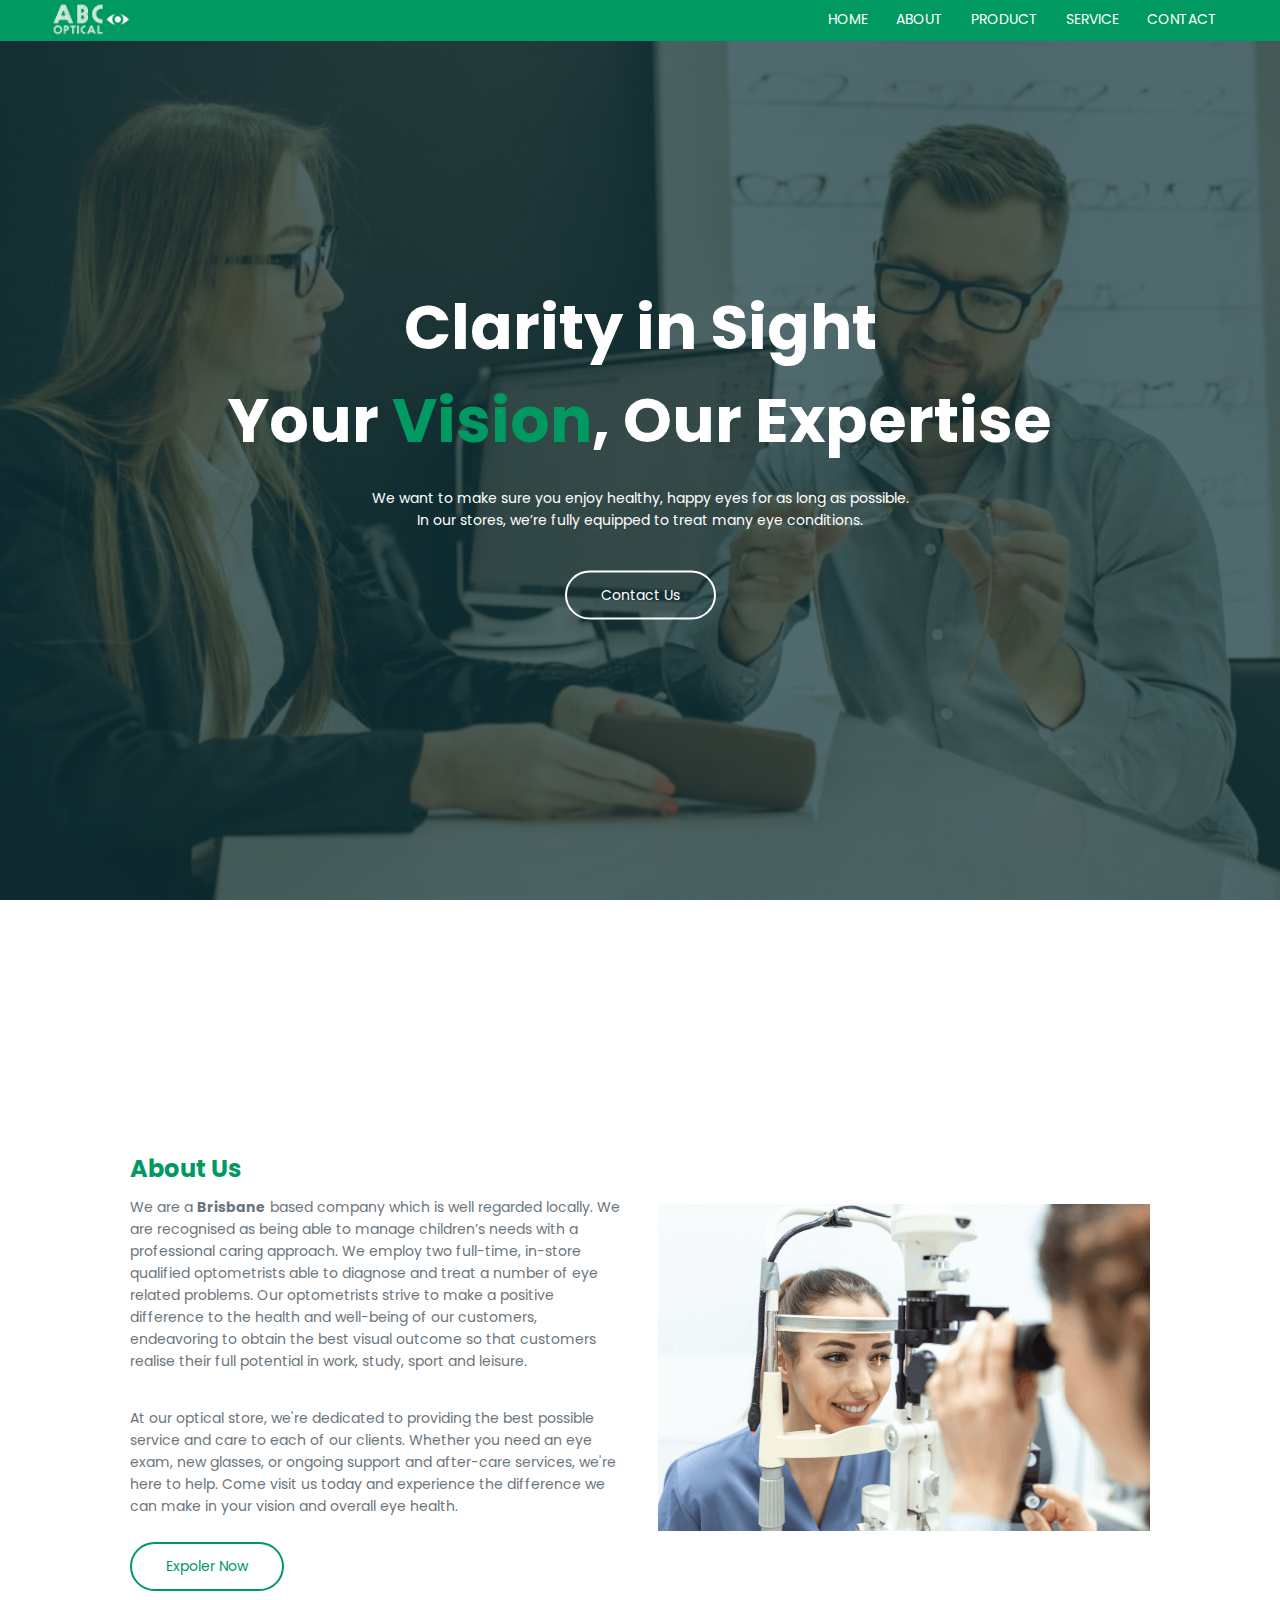
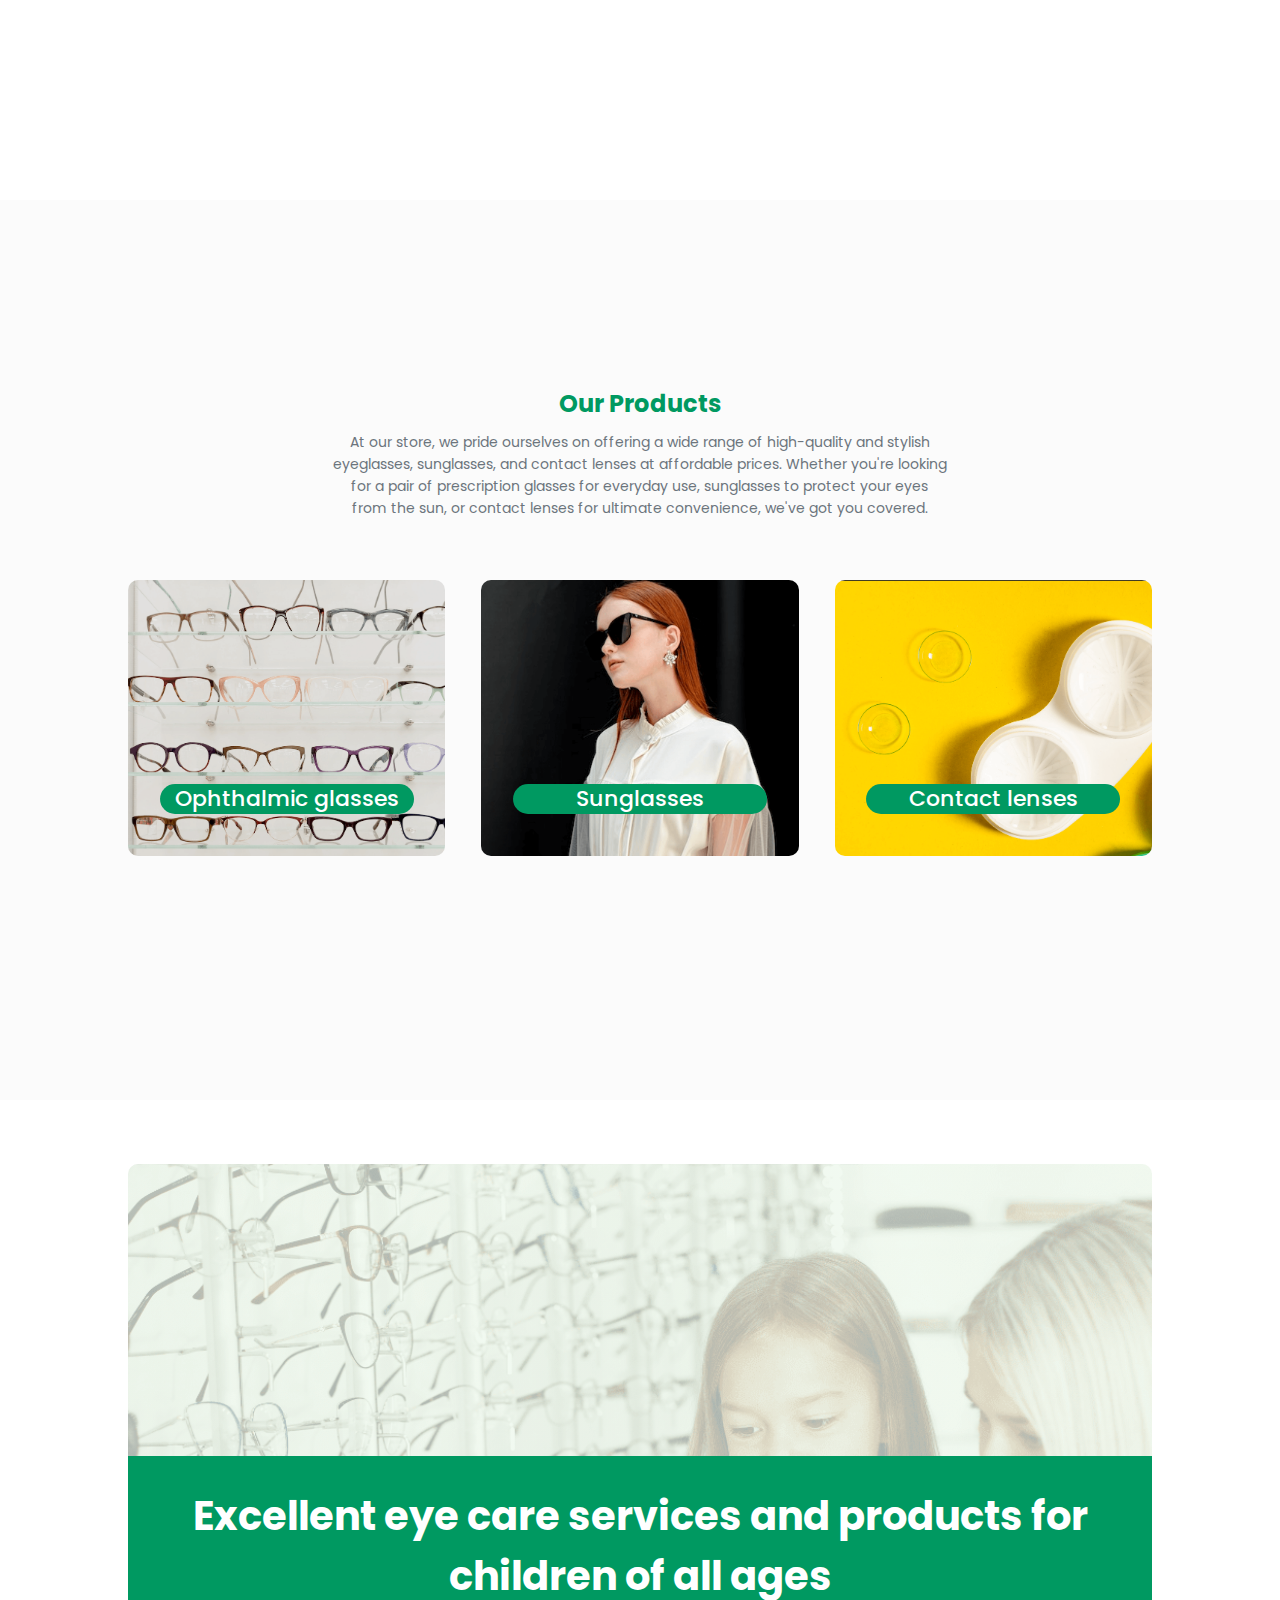
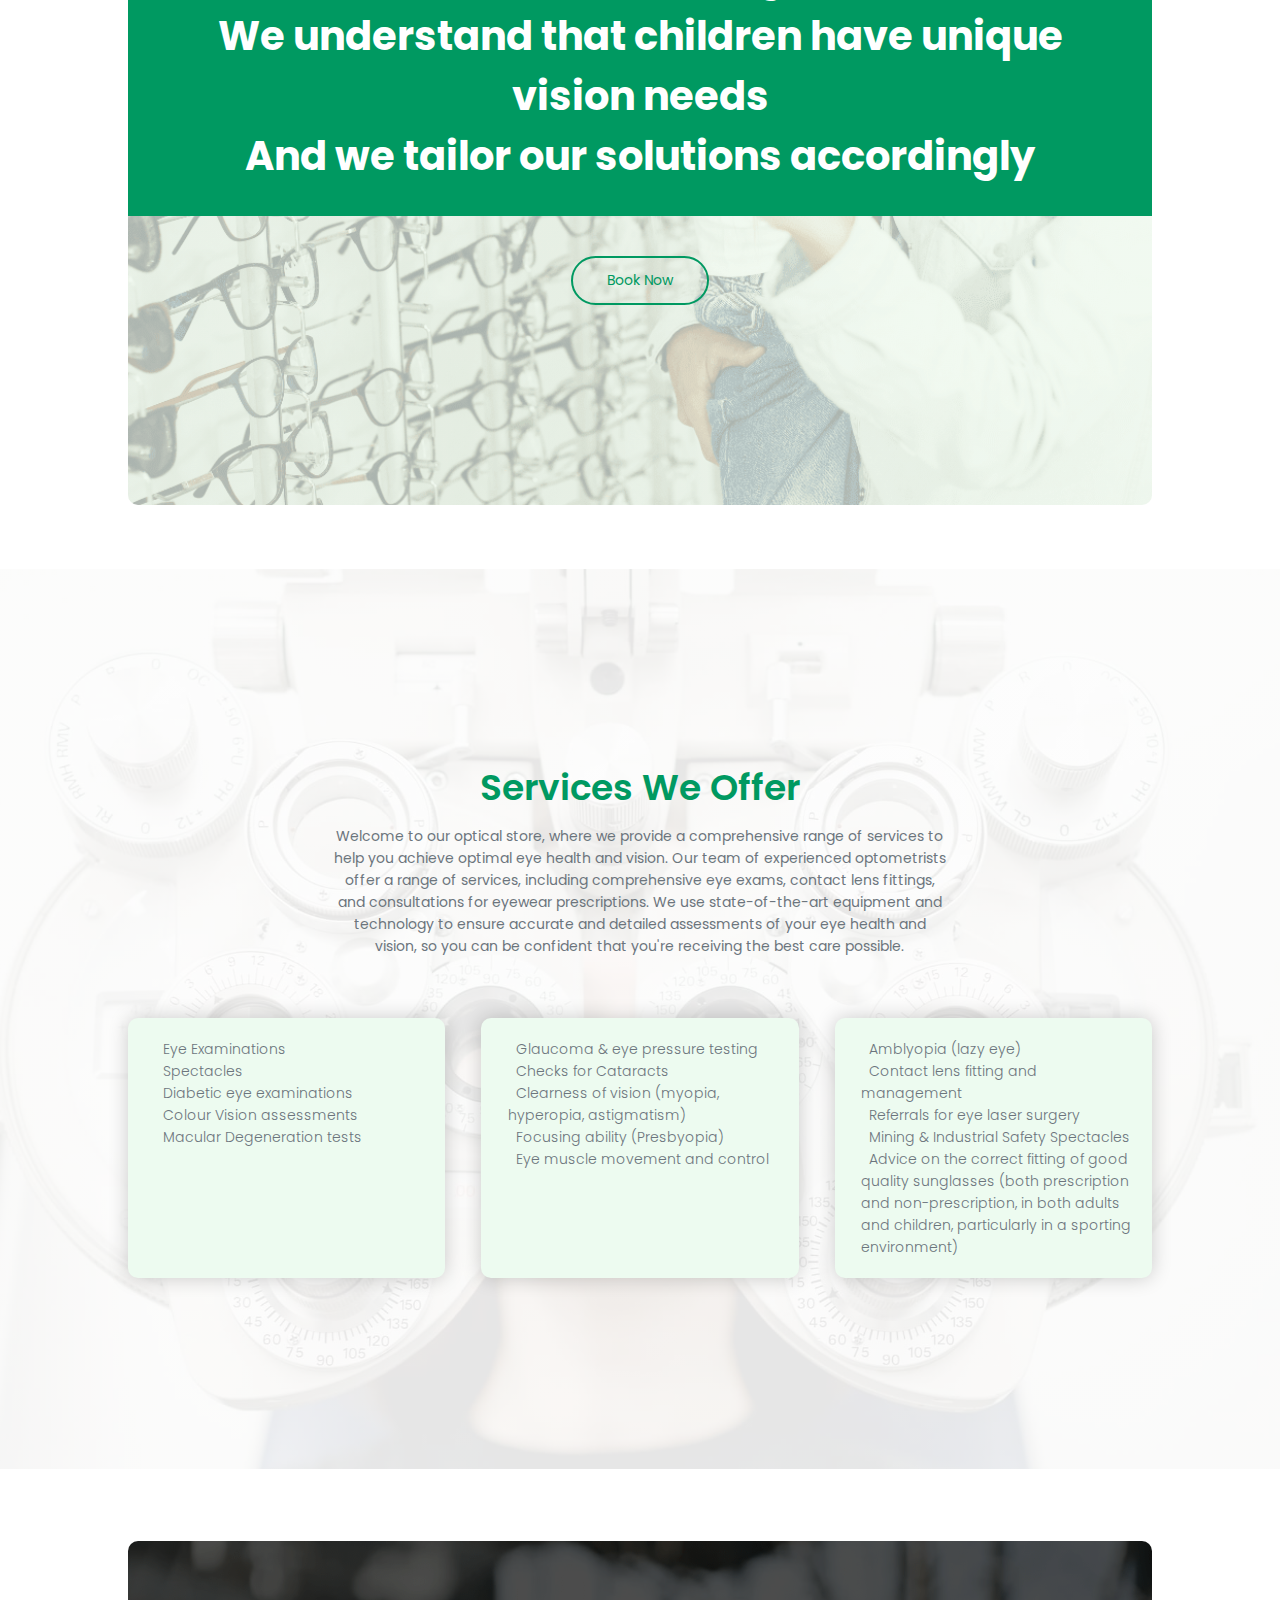
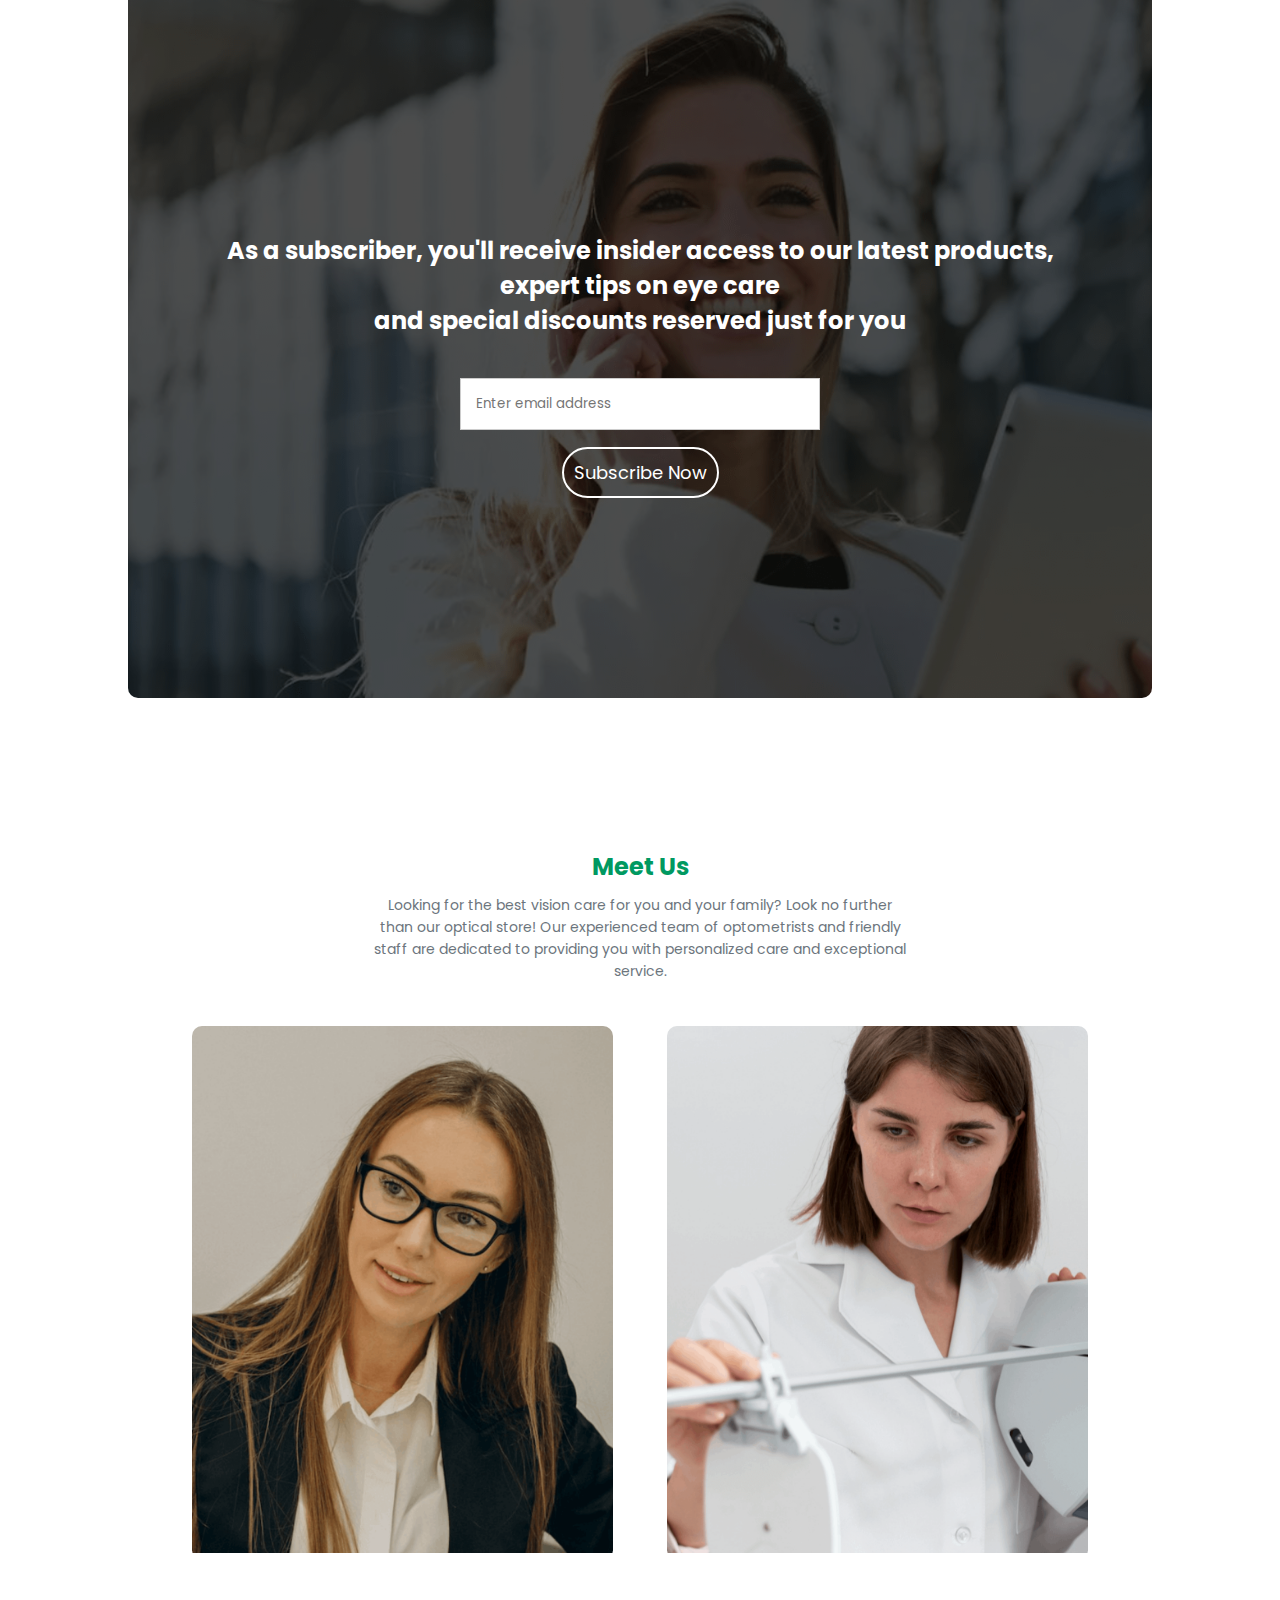
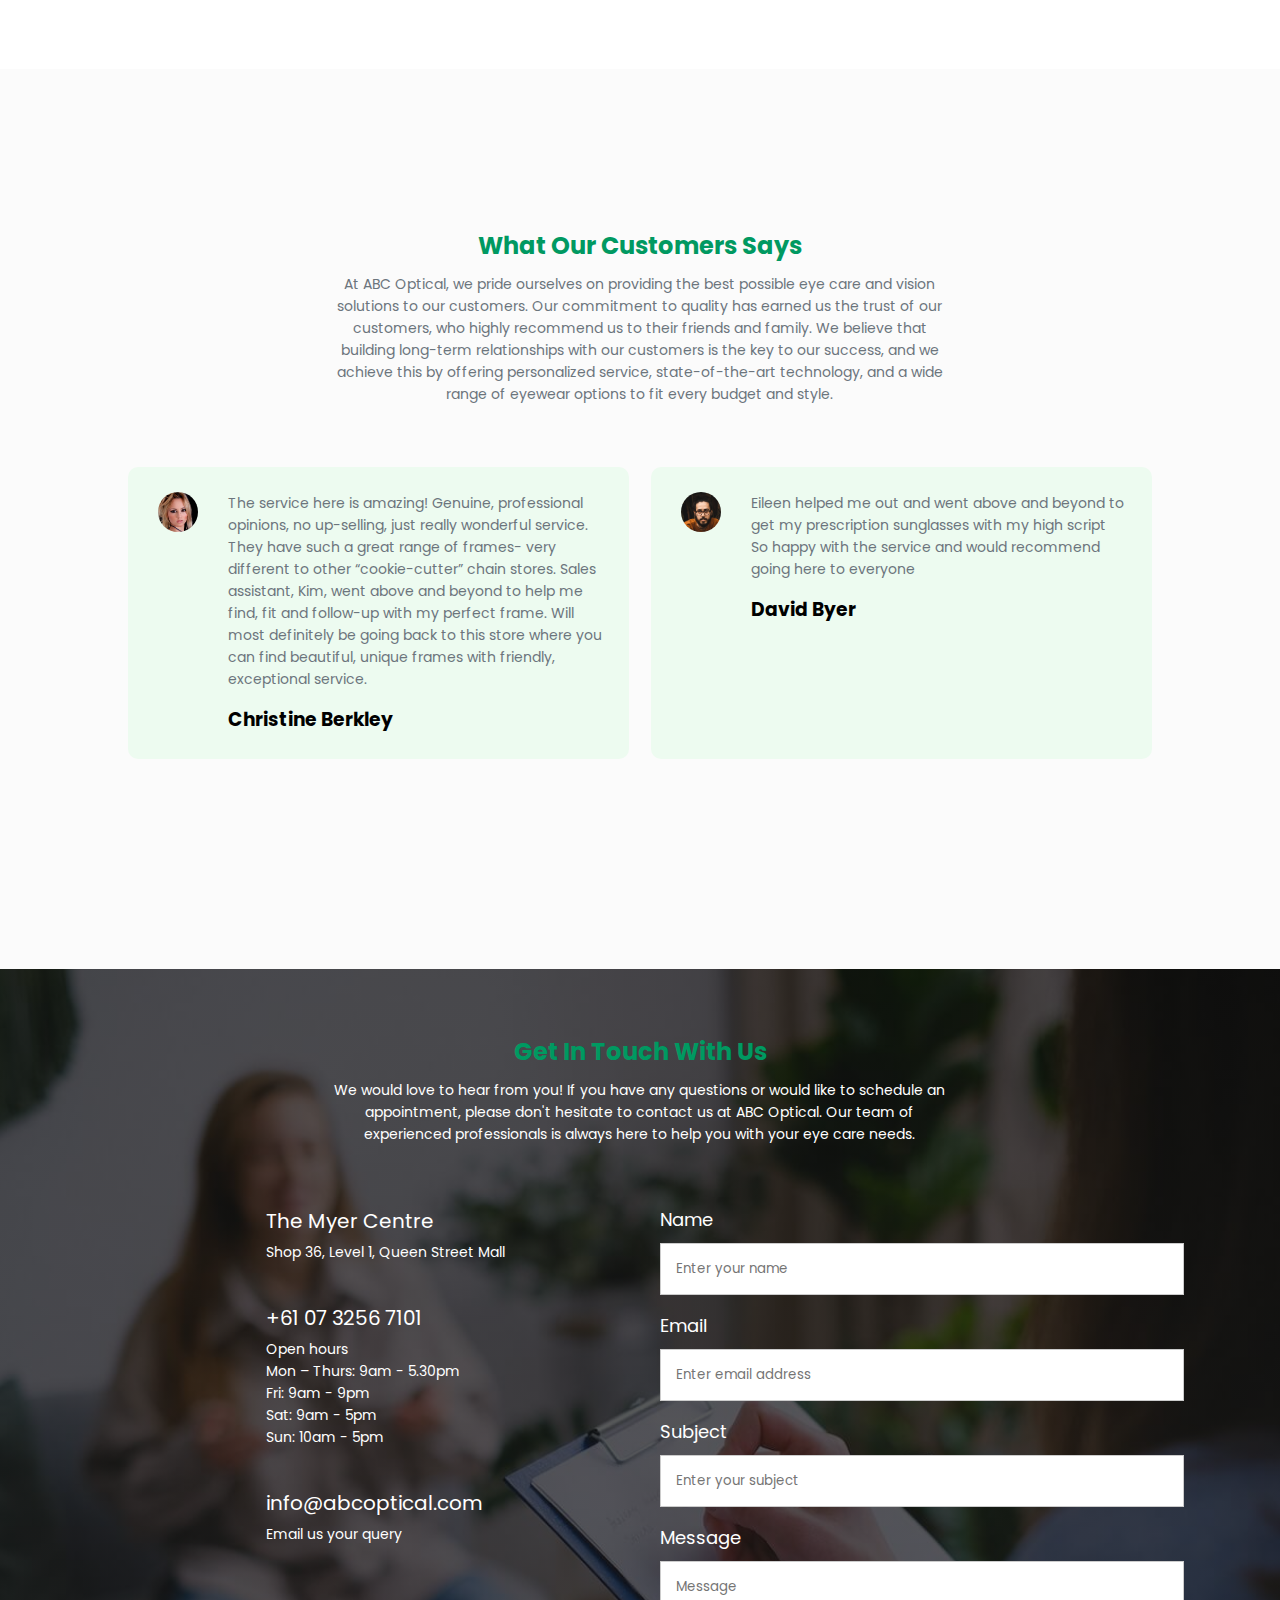
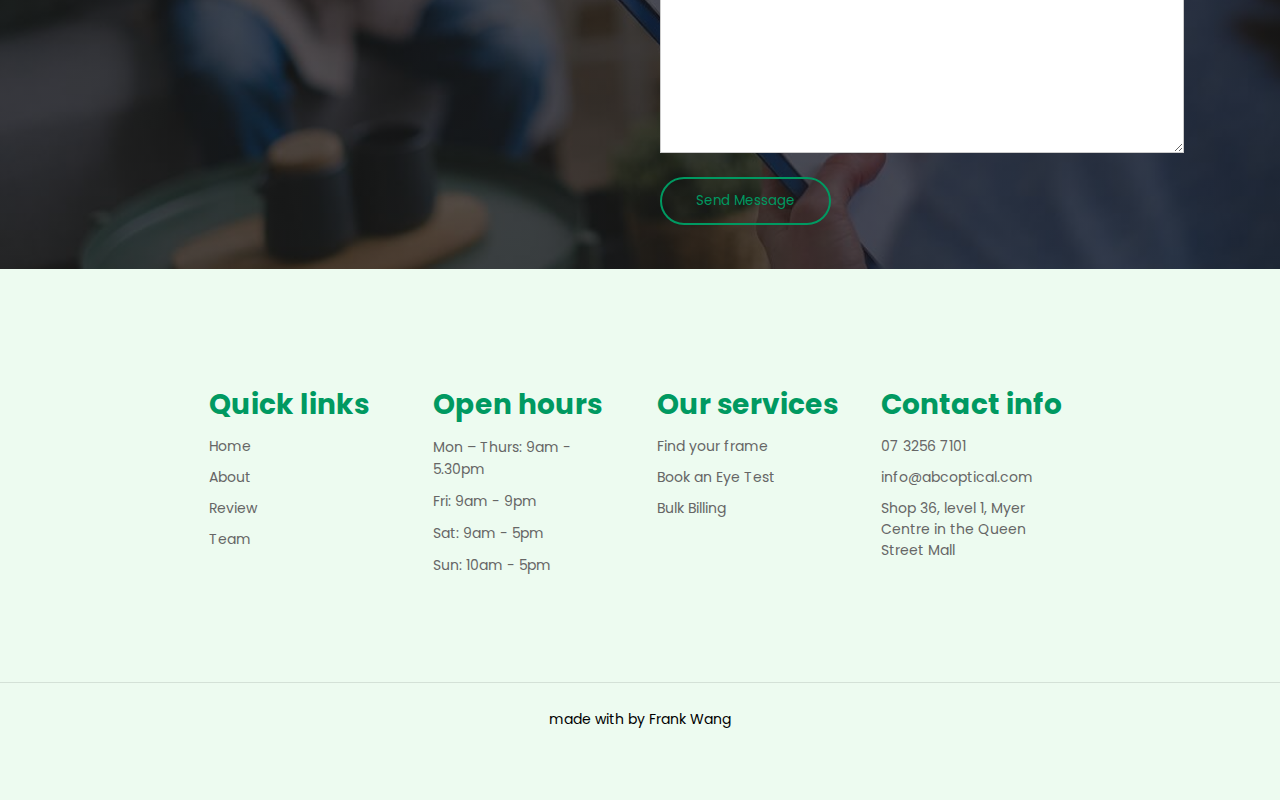
==== commit 20914397: "final 1.0" ====
--- a/index.html
+++ b/index.html
@@ -138,11 +138,16 @@
     <!-- Call To Action -->
     <section id="calltoaction">
         <div class="cta">
-            
-            <h2>Don't wait any longer to take care of your vision <br>schedule an appointment with us today <br>and experience the difference our personalized care can make!</h2>
-            <a href="#appointment" class="hero-btn">Book Now</a>
-        
-        </div>
+            <h2>As a subscriber, you'll receive insider access to our latest products,<br>expert tips on eye care<br>and special discounts reserved just for you</h2>
+            <!-- <h2>Don't wait any longer to take care of your vision <br>schedule an appointment with us today <br>and experience the difference our personalized care can make!</h2> -->
+            <!-- <a href="#appointment" class="hero-btn">Book Now</a> -->
+            <form method="post" action="contact-form-handler.php">
+                <input type="email" name="email" id="email" placeholder="Enter email address" required>
+                <button type="submit" class="hero-btn">Subscribe Now</button>
+            </form> 
+        
+        </div>
+        
     </section>
 
     <!-- team -->
--- a/css/style.css
+++ b/css/style.css
@@ -589,7 +589,32 @@
     border-radius: 10px;
     text-align: center;
     padding: 200px 0;
+    display: flex;
+    flex-direction: column;
+    justify-content: center;
+    align-items: center;
   
+
+}
+.cta form{
+    width: 40%;
+    display: flex;
+    /* margin-left: auto;
+    margin-right: auto; */
+    flex-direction: column;
+    justify-content: center;
+    align-items: center;
+}
+.cta form input {
+    width: 80%;
+    padding: 15px;
+    margin-bottom: 17px;
+    outline: none;
+    border: 1px solid #ccc;
+}
+.cta form button{
+    font-size: 18px;
+    padding: 10px;
 
 }
 .cta h2{
@@ -602,6 +627,13 @@
 @media(max-width:700px){
     .cta h2{
         font-size: 24px;
+    }
+    .cta form{
+        width: 70%;
+    
+    }
+    .cta form input {
+        width: 100%;
     }
 }
 
@@ -699,7 +731,7 @@
         
     }
     .contact-us>p{
-        width: 85%;
+        width: 100%;
     }
 
 
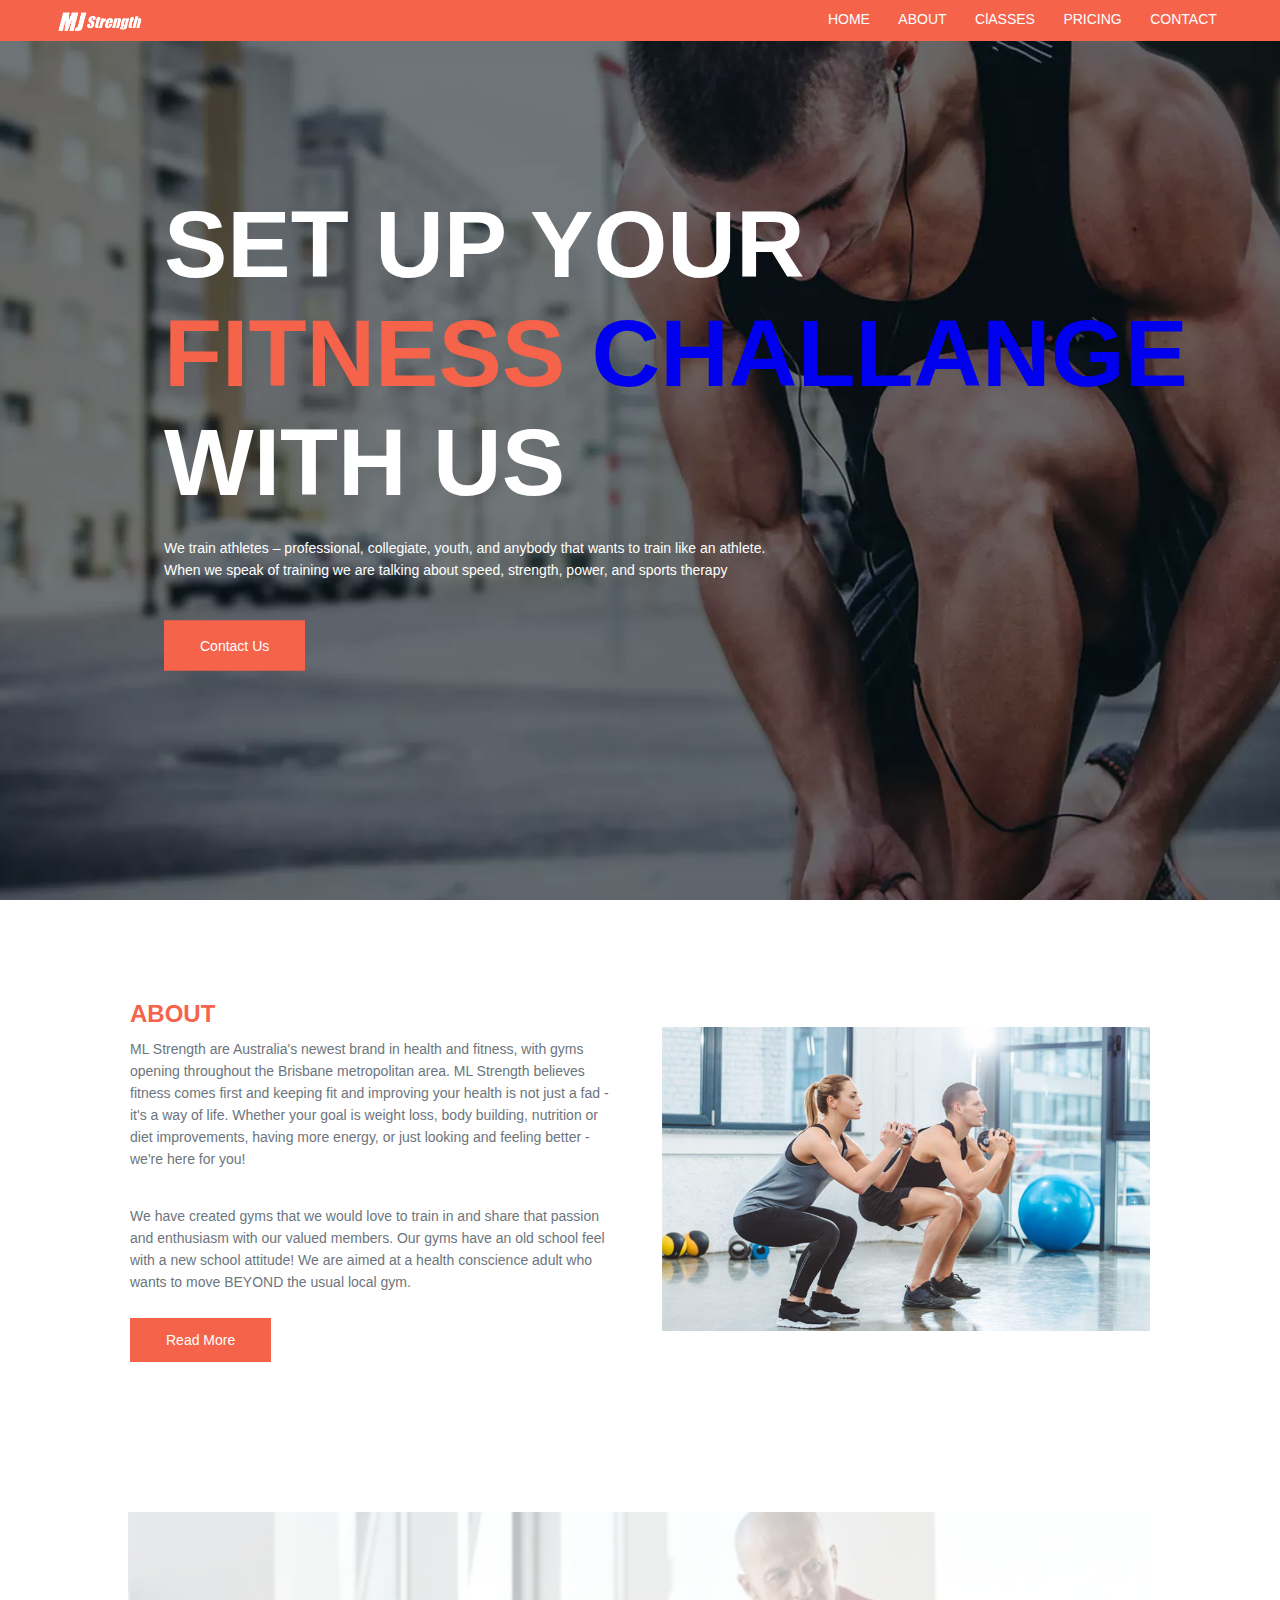
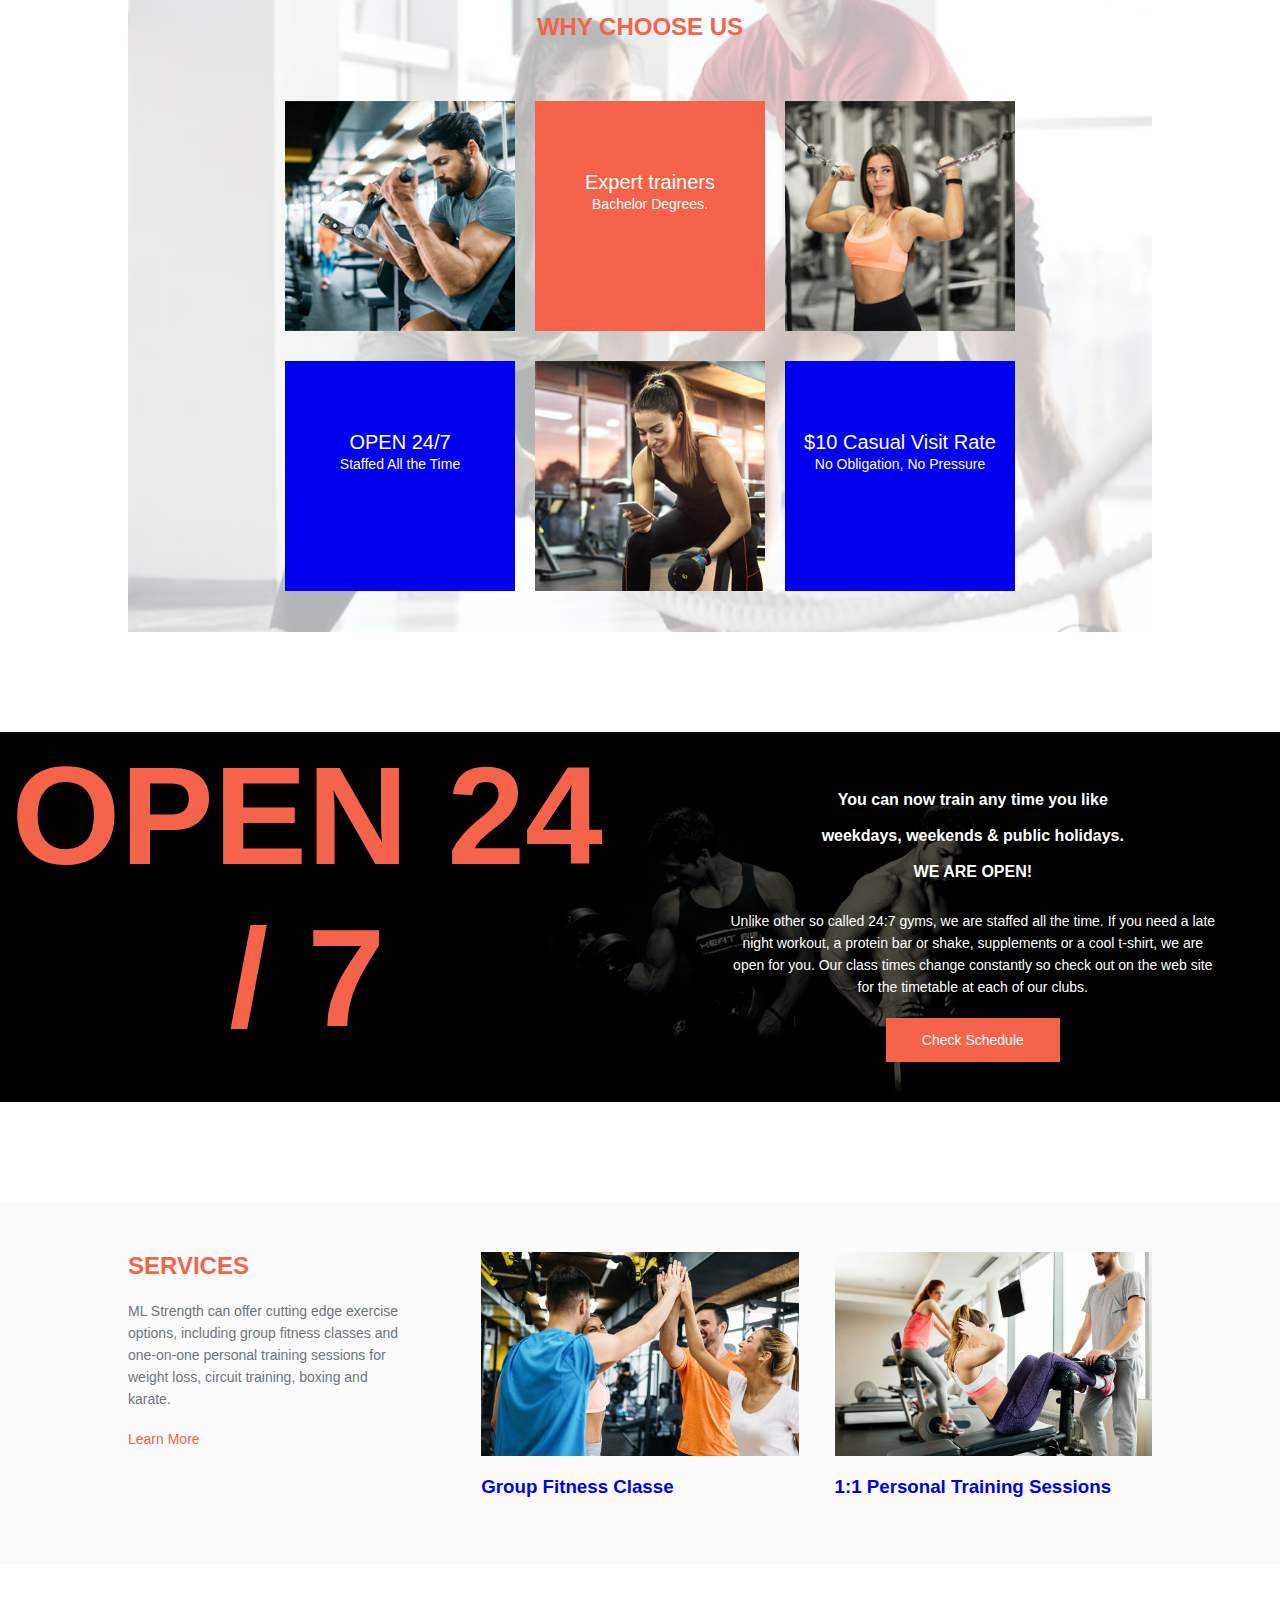
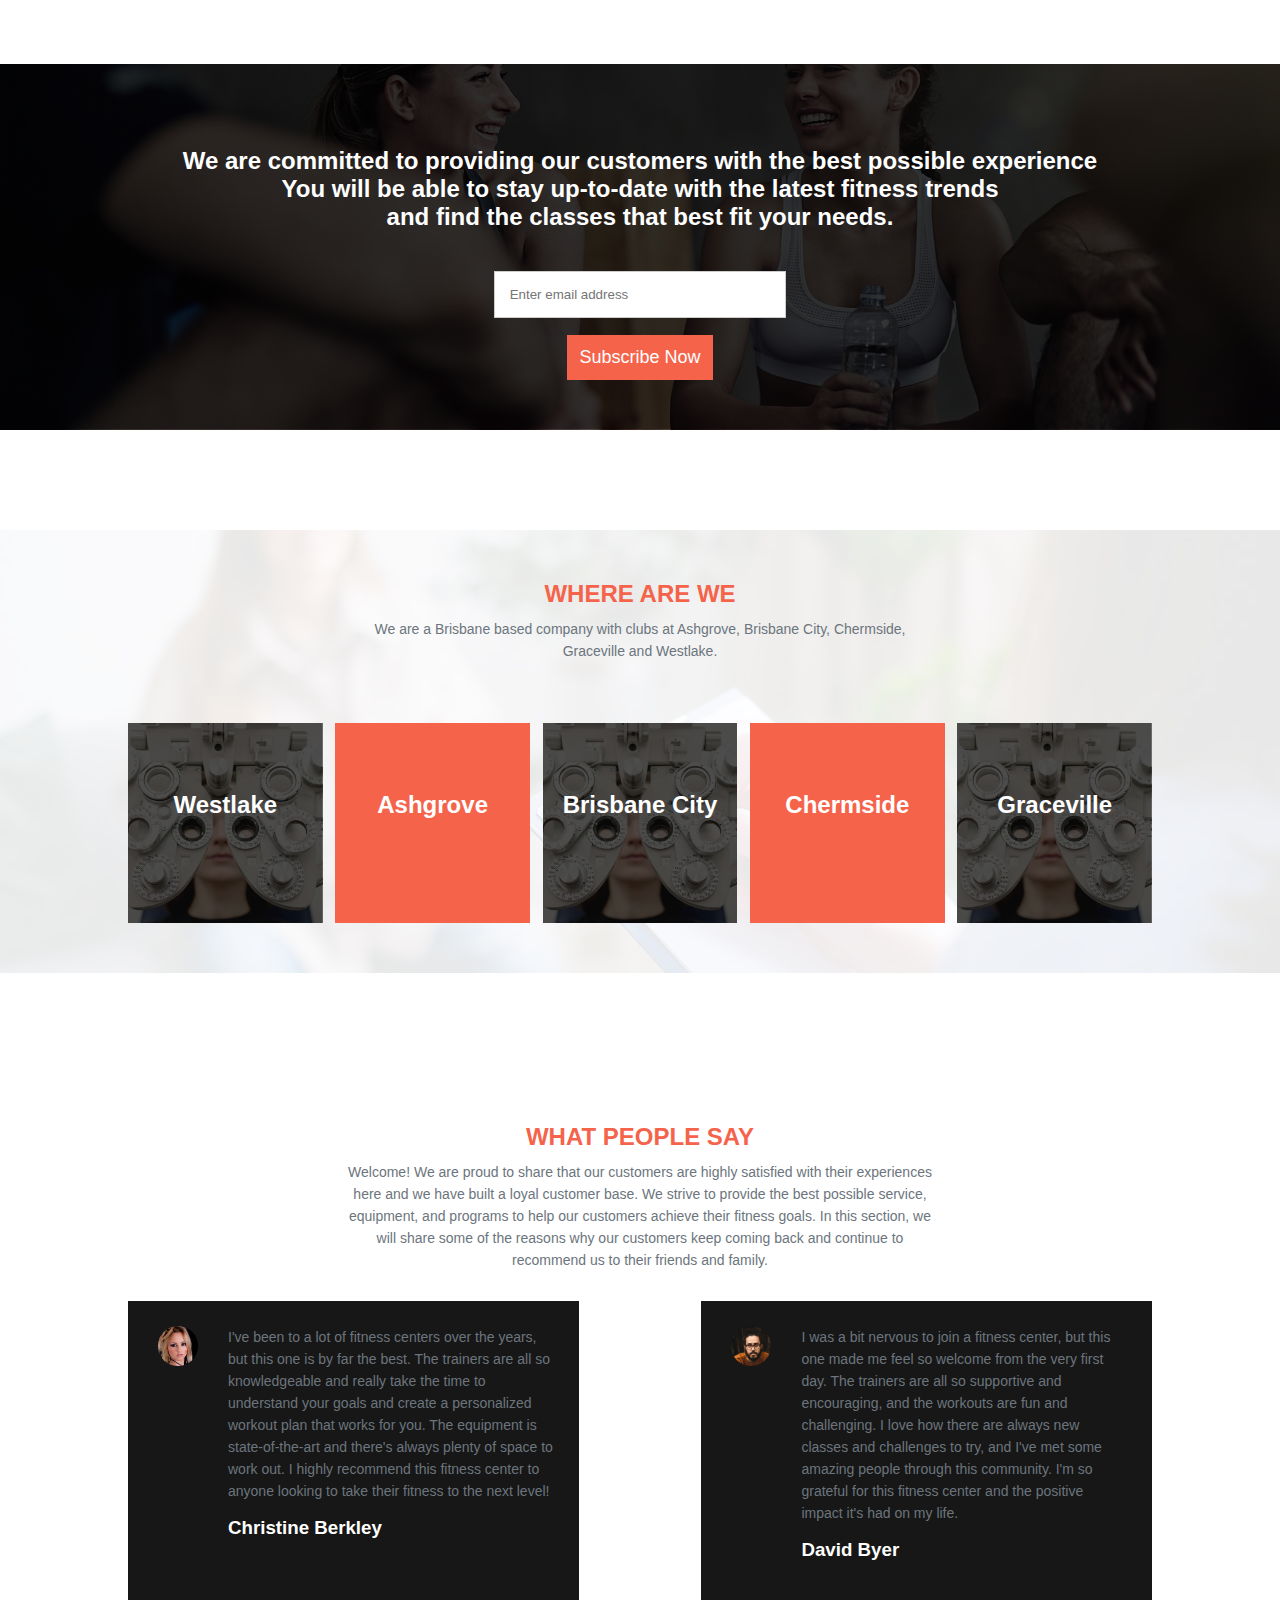
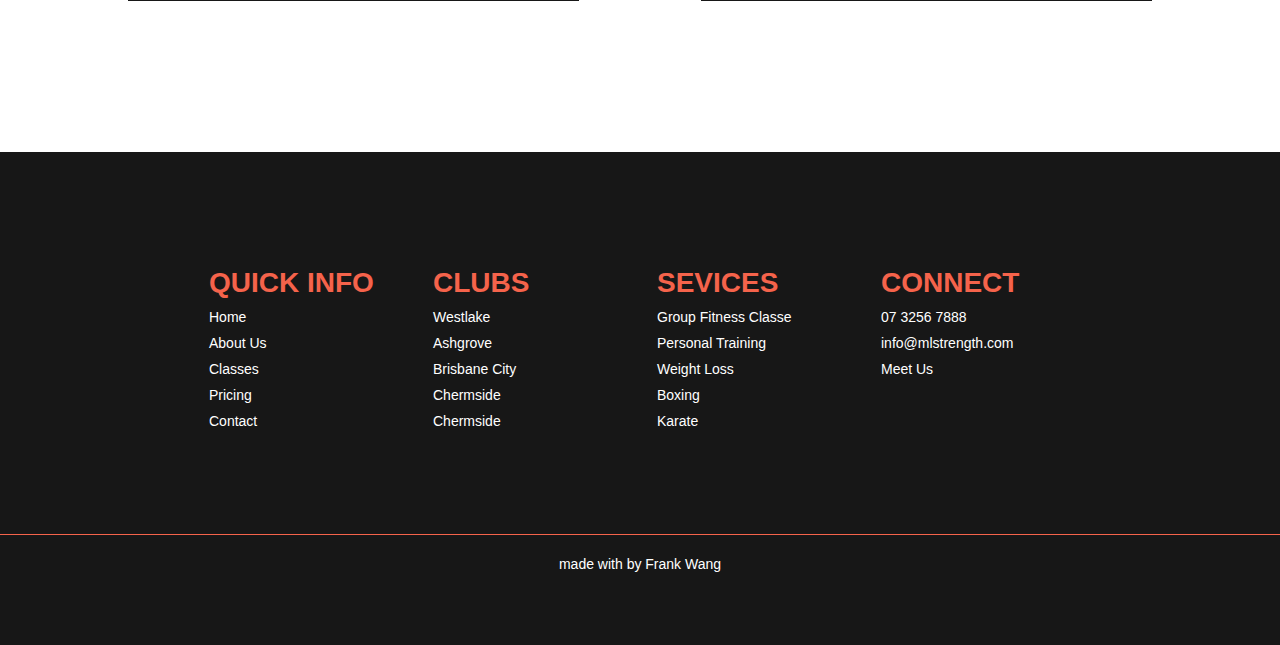
==== commit 9e669095: "update - asses2" ====
--- a/index.html
+++ b/index.html
@@ -4,32 +4,48 @@
     <meta charset="UTF-8">
     <meta http-equiv="X-UA-Compatible" content="IE=edge">
     <meta name="viewport" content="width=device-width, initial-scale=1.0">
-    <title>ABC Optical</title>
+    <title>ML Strength</title>
     <link rel="stylesheet" href="css/style.css">
+    <!-- <link rel="stylesheet" href="css/classespage.css"> -->
     <link href="https://fonts.googleapis.com/css?family=Poppins:100,200,300,400,600,700&display=swap" rel="stylesheet">
     <script src="https://kit.fontawesome.com/c29dc3841f.js" crossorigin="anonymous"></script>
-    </head>
+    <script src="https://ajax.googleapis.com/ajax/libs/jquery/3.5.1/jquery.min.js"></script>
+    <script type='text/javascript'>
+      $(document).ready(function(){
+    $( "#header" ).load( "./html/header.html" );
+   });
+    </script>
+    <script type='text/javascript'>
+        $(document).ready(function(){
+      $( "#footer" ).load( "./html/footer.html" );
+     });
+      </script>
+</head>
     <body>
         <header>
-            <nav>
+            <!-- <nav>
                 <a href="index.html"><img src="images/logo.png" alt="store logo image"></a>
                 <div class="navbar" id="navbar">  
                     <i class="fa-solid fa-close" onclick="hideNav()"></i>
                     <ul>
                         <li><a class="navbar-link" href="index.html">HOME</a></li>
-                        <li><a class="navbar-link" href="#aboutus">ABOUT</a></li>
-                        <li><a class="navbar-link" href="#product">PRODUCT</a></li>
-                        <li><a class="navbar-link" href="#service">SERVICE</a></li>
+                        <li><a class="navbar-link" href="./html/about.html">ABOUT</a></li>
+                        <li><a class="navbar-link" href="#product">ClASSES</a></li>
+                        <li><a class="navbar-link" href="#service">PRICING</a></li>
                         <li><a class="navbar-link" href="#contact">CONTACT</a></li>
                     </ul>
                 </div>
+
+
                 <i class="fa-solid fa-bars" onclick="showNav()"></i>
-            </nav>
+            </nav> -->
+            <div id="header"></div>
             
             <div class="text-box">
-                <h1>Clarity in Sight</h1>
-                <h1>Your <span class="important">Vision</span>, Our Expertise</h1>
-                <p>We want to make sure you enjoy healthy, happy eyes for as long as possible. <br>In our stores, we’re fully equipped to treat many eye conditions.</p>
+                <h1>SET UP YOUR</h1>
+                <h1><span class="important">FITNESS</span><span> </span><span class="secondary">CHALLANGE</span> </h1>
+                <h1>WITH US</h1>
+                <p>We train athletes – professional, collegiate, youth, and anybody that wants to train like an athlete. <br>When we speak of training we are talking about speed, strength, power, and sports therapy<p>
                 <a href="#contact" class="hero-btn">Contact Us</a>
             </div>
         </header>
@@ -39,142 +55,220 @@
         <div class="about-us">
             <div class="row">
                 <div class="about-col">
-                    <h2>About Us</h2>     
-                    <p>We are a <strong>Brisbane</strong> based company which is well regarded locally. We are recognised as being able to manage children’s needs with a professional caring approach. We employ two full-time, in-store qualified optometrists able to diagnose and treat a number of eye related problems. Our optometrists strive to make a positive difference to the health and well-being of our customers, endeavoring to obtain the best visual outcome so that customers realise their full potential in work, study, sport and leisure.</p>
+                    <h2>ABOUT</h2>     
+                    <p>ML Strength are Australia's newest brand in health and fitness, with gyms opening throughout the Brisbane metropolitan area. ML Strength believes fitness comes first and keeping fit and improving your health is not just a fad - it's a way of life. Whether your goal is weight loss, body building, nutrition or diet improvements, having more energy, or just looking and feeling better - we're here for you! </p>
                     <!-- <p>Our commitment to your eye health extends beyond your appointment with us. We offer ongoing support and after-care services to ensure that you're comfortable with your new glasses, contacts, or any other vision correction options. We also provide repairs and adjustments for your glasses, so you can always count on us to keep your eyewear in optimal condition.</p> -->
-                    <p>At our optical store, we're dedicated to providing the best possible service and care to each of our clients. Whether you need an eye exam, new glasses, or ongoing support and after-care services, we're here to help. Come visit us today and experience the difference we can make in your vision and overall eye health.</p>
-                    <a href="#service" class="hero-btn red-btn">Expoler Now</a>
+                    <p>We have created gyms that we would love to train in and share that passion and enthusiasm with our valued members. Our gyms have an old school feel with a new school attitude! We are aimed at a health conscience adult who wants to move BEYOND the usual local gym.</p>
+                    <a href="./html/about.html" class="hero-btn">Read More</a>
                 </div>
                 <div class="about-col">
-                    <img src="images/about.png" alt="about us image">
+                    <img src="images/about.jpg" alt="about us image">
                 </div>
             </div>    
         </div>
-    </section>  
-    
-    
-    <!-- Products -->
-    <section id="product">
-        <div class="product">
-            <h2>Our Products</h2>
-            <p>At our store, we pride ourselves on offering a wide range of high-quality and stylish eyeglasses, sunglasses, and contact lenses at affordable prices. Whether you're looking for a pair of prescription glasses for everyday use, sunglasses to protect your eyes from the sun, or contact lenses for ultimate convenience, we've got you covered.</p>
+    </section>
+
+
+
+
+        <!-- why us -->
+
+        <section id="whyus">
+            
+            <div class="whyus">
+                <div>
+                    <h2>WHY CHOOSE US</h2>
+                </div>
+
                 <div class="row">
-                    <div class="product-col">
-                        <img src="images/productglasses.png" alt="glasses products">
+                    <div class="whyus-col mobile-invisibel">
+                        <!-- <p>11111111111</p> -->
+                    </div>
+                    <div class="whyus-col">
+                        <p>Expert trainers</p>
+                        <p>Bachelor Degrees. 
+                        </p>
+                    </div>
+        
+                    <div class="whyus-col mobile-invisibel">
+                        <!-- <p> 33333333333</p> -->
+                    </div>
+                </div>
+                    
+        
+        
+                <div class="row">
+                    <div class="whyus-col">
+                        <p>OPEN 24/7</p>
+                        <p>Staffed All the Time</p>
+                    </div>
+                    <div class="whyus-col mobile-invisibel">
+                        <!-- <p>555555555555555555555</p> -->
+                    </div>
+        
+                    <div class="whyus-col">
+                        <p>$10 Casual Visit Rate</p>
+                        <p>No Obligation, No Pressure</p>
+                    </div>
+                </div>
+                    
+
+            </div>
+        </section>
+    
+    
+    <!------ opentime ------>
+    <section class="opentime">
+        <div class="row">
+            <div class="opentime-col">
+                <h1> OPEN 24  / 7</h1>
+            </div>
+            <div class="opentime-col">
+                <h4>You can now train any time you like 
+                    <br><span>weekdays, weekends & public holidays.</span><br> 
+                    WE ARE OPEN! <br></h4>
+                <p>Unlike other so called 24:7 gyms, we are staffed all the time. 
+                    If you need a late night workout, a protein bar or shake, supplements or a cool t-shirt, we are open for you.  Our class times change constantly so check out on the web site for the timetable at each of our clubs. </p>
+                <a href="./html/classes.html#schedule" class="hero-btn">Check Schedule</a>
+            </div>
+        </div>
+    </section>    
+    
+    <!-- servicess -->
+    <section id="services">
+        <div class="services">
+            
+                <div class="row">
+                    <div class="services-col">
+                        <h2>SERVICES</h2>
+                        <p>ML Strength can offer cutting edge exercise options, including group fitness classes and one-on-one personal training sessions for weight loss, circuit training, boxing and karate. </p>
+                        <!-- <div class="layer">
+                            <h3 id="producth3firstchild">Ophthalmic glasses</h3>
+                        </div> -->
+                        <a href="./html/classes.html">Learn More</a>
+                    </div>
+                    <div class="services-col">
+                        <img src="images/groupclasses.jpg" alt="sunglasses products">
                         <div class="layer">
-                            <h3 id="producth3firstchild">Ophthalmic glasses</h3>
+                            
                         </div>
-                    </div>
-                    <div class="product-col">
-                        <img src="images/productsunglasses.png" alt="sunglasses products">
+                        <h3>Group Fitness Classe</h3>
+                        <!-- <a href="#">Learn More</a> -->
+                    </div>
+                    <div class="services-col">
+                        <div>
+                        <img src="images/11session.jpg" alt="conact lens products">
                         <div class="layer">
-                            <h3>Sunglasses</h3>
+                            
                         </div>
-                    </div>
-                    <div class="product-col">
-                        <img src="images/productcontact.png" alt="conact lens products">
-                        <div class="layer">
-                            <h3>Contact lenses</h3>
-                        </div>
+                        <h3>1:1 Personal Training Sessions</h3>
+                    </div>
+                        <!-- <a href="#">Learn More</a> -->
                     </div>
                 </div>
             </div>
     </section> 
+
+    <!------ Call To Action - subscribe ------>
+    <section class="subscribe">
+        <div>
+            <h2>We are committed to providing our customers with the best possible experience<br>
+                You will be able to stay up-to-date with the latest fitness trends <br>
+                and find the classes that best fit your needs.
+
+            </h2>
+            <!-- <h2>Don't wait any longer to take care of your vision <br>schedule an appointment with us today <br>and experience the difference our personalized care can make!</h2> -->
+            <!-- <a href="#appointment" class="hero-btn">Book Now</a> -->
+            <form method="post" action="contact-form-handler.php">
+                <input type="email" name="email" id="sub-email" placeholder="Enter email address" required>
+                <button type="submit" class="hero-btn">Subscribe Now</button>
+            </form> 
+    </section>    
+ 
     
     <!-- Child -->
-    <section id="childneeds">
+    <!-- <section id="childneeds">
         <div class="cta">
             
             <h2>Excellent eye care services and products for children of all ages <br>We understand that children have unique vision needs <br>And we tailor our solutions accordingly</h2>
             <a href="#appointment" class="hero-btn red-btn">Book Now</a>
         
         </div>
-    </section>
-        
-
-        
-    <!-- service -->
-    <section id="service">   
-        <div class="service">
-            <h2>Services We Offer</h2>
-            <p>Welcome to our optical store, where we provide a comprehensive range of services to help you achieve optimal eye health and vision. Our team of experienced optometrists offer a range of services, including comprehensive eye exams, contact lens fittings, and consultations for eyewear prescriptions. We use state-of-the-art equipment and technology to ensure accurate and detailed assessments of your eye health and vision, so you can be confident that you're receiving the best care possible.</p>
+    </section> -->
+        
+
+        
+    <!-- loacation clubs -->
+    <section id="club-location">   
+        <div class="club-location">
+            <h2>WHERE ARE WE</h2>
+            <p>We are a Brisbane based company with clubs at Ashgrove, Brisbane City, Chermside, Graceville and Westlake.</p>
             <div class="row">
-                <div class="service-col">
-    <!--                 <h3>Intermediate</h3>
-                    <p>Lorem ipsum dolor sit amet, consectetur adipiscing elit. Pellentesque aliquet turpis nulla, eleifend faucibus est sollicitudin ut. Maecenas ut venenatis ex, et dapibus purus Donec sit.</p>
-    -->                <ul>
-                        <li><i class="fa-solid fa-circle-check"></i>  &nbsp;Eye Examinations </li>
-                        <li><i class="fa-solid fa-circle-check"></i> &nbsp;Spectacles</li>
-                        <li><i class="fa-solid fa-circle-check"></i> &nbsp;Diabetic eye examinations</li>
-                        <li><i class="fa-solid fa-circle-check"></i> &nbsp;Colour Vision assessments</li>
-                        <li><i class="fa-solid fa-circle-check"></i> &nbsp;Macular Degeneration tests</li>
-                    </ul>
-                </div>
-                <div class="service-col">
-    <!--                 <h3>Degree</h3>
-                    <p>Lorem ipsum dolor sit amet, consectetur adipiscing elit. Pellentesque aliquet turpis nulla, eleifend faucibus est sollicitudin ut. Maecenas ut venenatis ex, et dapibus purus Donec sit.</p>
-    -->                <ul>
-                        <li><i class="fa-solid fa-circle-check"></i> &nbsp;Glaucoma & eye pressure testing</li>
-                        <li><i class="fa-solid fa-circle-check"></i> &nbsp;Checks for Cataracts</li>
-                        <li><i class="fa-solid fa-circle-check"></i> &nbsp;Clearness of vision (myopia, hyperopia, astigmatism) </li>
-                        <li><i class="fa-solid fa-circle-check"></i> &nbsp;Focusing ability (Presbyopia) </li>
-                        <li><i class="fa-solid fa-circle-check"></i> &nbsp;Eye muscle movement and control </li>
-                    </ul>
-                </div>
-                <div class="service-col">
-    <!--                 <h3>Post Graduation</h3>
-                    <p>Lorem ipsum dolor sit amet, consectetur adipiscing elit. Pellentesque aliquet turpis nulla, eleifend faucibus est sollicitudin ut. Maecenas ut venenatis ex, et dapibus purus Donec sit.</p>
-    -->                <ul>
-                        <li><i class="fa-solid fa-circle-check"></i> &nbsp;Amblyopia (lazy eye) </li>
-                        <li><i class="fa-solid fa-circle-check"></i> &nbsp;Contact lens fitting and management</li>
-                        <li><i class="fa-solid fa-circle-check"></i> &nbsp;Referrals for eye laser surgery</li>
-                        <li><i class="fa-solid fa-circle-check"></i> &nbsp;Mining & Industrial Safety Spectacles</li>
-                        <li><i class="fa-solid fa-circle-check"></i> &nbsp;Advice on the correct fitting of good quality sunglasses (both prescription and non-prescription,  in both adults and children,  particularly in a sporting environment)</li>
-                    </ul>
-                </div>
+                <div class="club-location-col">
+                    <h2>Westlake</h2>
+                    <p>22 Coverack Street <br>Westlake QLD 4074</p>
+                    <a href="#">CONTACT</a>
+                        <!-- <div class="layer">
+                            <h3>Eileen</h3>
+                            <p>Meet Eileen here, our friendly and professional optometrist here at ABC Optical. She has years of experience in the field of optometry and is dedicated to providing the highest level of care to all of our patients. Her warm and welcoming demeanor puts our patients at ease, and she takes the time to get to know each one and understand their unique needs. </p>
+                        </div> -->
+               </div>
+
+                <div class="club-location-col">
+                    <h2> Ashgrove</h2>
+                    <p>20 Wallgrove Road<br> Ashgrove QLD 4060</p>
+                    <a href="#">CONTACT</a>
+
+                        <!-- <div class="layer">
+                            <h3>Eileen</h3>
+                            <p>Meet Eileen here, our friendly and professional optometrist here at ABC Optical. She has years of experience in the field of optometry and is dedicated to providing the highest level of care to all of our patients. Her warm and welcoming demeanor puts our patients at ease, and she takes the time to get to know each one and understand their unique needs. </p>
+                        </div> -->
+               </div>
+
+                <div class="club-location-col">
+                    <h2>Brisbane City</h2>
+                    <p>4 Hansen Street <br>
+                        Brisbane City QLD 4000</p>
+                    <a href="#">CONTACT </a>
+                    <!-- <div class="layer">
+                            <h3>Eileen</h3>
+                            <p>Meet Eileen here, our friendly and professional optometrist here at ABC Optical. She has years of experience in the field of optometry and is dedicated to providing the highest level of care to all of our patients. Her warm and welcoming demeanor puts our patients at ease, and she takes the time to get to know each one and understand their unique needs. </p>
+                    </div> -->
+               </div>
+
+
+                <div class="club-location-col">
+                    <h2>Chermside</h2>
+                    <p>29 Cougal Road<br>
+                        Chermside QLD 2486 </p>
+                        <a href="#">CONTACT </a>
+
+                        <!-- <div class="layer">
+                            <h3>Eileen</h3>
+                            <p>Meet Eileen here, our friendly and professional optometrist here at ABC Optical. She has years of experience in the field of optometry and is dedicated to providing the highest level of care to all of our patients. Her warm and welcoming demeanor puts our patients at ease, and she takes the time to get to know each one and understand their unique needs. </p>
+                        </div> -->
+               </div>
+
+               <div class="club-location-col">
+                    <h2>Graceville</h2>
+                    <p>12 Goodyear Road
+                        <br>Graceville QLD 4075
+                    </p>
+                    <a href="#">CONTACT</a>
+                    <!-- <div class="layer">
+                        <h3>Eileen</h3>
+                        <p>Meet Eileen here, our friendly and professional optometrist here at ABC Optical. She has years of experience in the field of optometry and is dedicated to providing the highest level of care to all of our patients. Her warm and welcoming demeanor puts our patients at ease, and she takes the time to get to know each one and understand their unique needs. </p>
+                    </div> -->
+                </div>
+              
             </div>
         </div>
     </section>
-    <!-- Call To Action -->
-    <section id="calltoaction">
-        <div class="cta">
-            <h2>As a subscriber, you'll receive insider access to our latest products,<br>expert tips on eye care<br>and special discounts reserved just for you</h2>
-            <!-- <h2>Don't wait any longer to take care of your vision <br>schedule an appointment with us today <br>and experience the difference our personalized care can make!</h2> -->
-            <!-- <a href="#appointment" class="hero-btn">Book Now</a> -->
-            <form method="post" action="contact-form-handler.php">
-                <input type="email" name="email" id="email" placeholder="Enter email address" required>
-                <button type="submit" class="hero-btn">Subscribe Now</button>
-            </form> 
-        
-        </div>
-        
-    </section>
-
-    <!-- team -->
-    <section id="team">
-        <div class="team">
-            <h2>Meet Us</h2>
-            <p>Looking for the best vision care for you and your family? Look no further than our optical store! Our experienced team of optometrists and friendly staff are dedicated to providing you with personalized care and exceptional service.</p>
-                <div class="row">
-                    <div class="team-col">
-                        <img src="images/teammate1.png"    alt="team mate 1">
-                        <div class="layer">
-                            <h3>Eileen</h3>
-                            <p>Meet Eileen here, our friendly and professional optometrist here at ABC Optical. She has years of experience in the field of optometry and is dedicated to providing the highest level of care to all of our patients. Her warm and welcoming demeanor puts our patients at ease, and she takes the time to get to know each one and understand their unique needs. </p>
-                        </div>
-                    </div>
-                    <div class="team-col">
-                        <img src="images/teammate2.png" alt="team mate 2">
-                        <div class="layer">
-                            <h3>Lucy</h3>
-                            <p>With her expertise and state-of-the-art equipment, Lucy provides comprehensive eye exams, prescribes glasses and contacts, and detects and manages eye conditions. Whether you're due for a routine eye exam or have a specific concern, Lucy will work with you to find the best solution for your vision and eye health. We are proud to have her as part of our team, and you'll love her just as much as we do!</p>
-                        </div>
-                    </div>
-
-                    
-                </div>
-            </div>
-    </section>    
+
+         
+
+
+
         
         
 
@@ -183,13 +277,13 @@
     <!-- testimonials -->
     <section id="review">
         <div class="testimonials">
-            <h2> What Our Customers Says</h2>
-            <p>At ABC Optical, we pride ourselves on providing the best possible eye care and vision solutions to our customers. Our commitment to quality has earned us the trust of our customers, who highly recommend us to their friends and family. We believe that building long-term relationships with our customers is the key to our success, and we achieve this by offering personalized service, state-of-the-art technology, and a wide range of eyewear options to fit every budget and style. </p>
+            <h2> WHAT PEOPLE SAY</h2>
+            <p>Welcome! We are proud to share that our customers are highly satisfied with their experiences here and we have built a loyal customer base. We strive to provide the best possible service, equipment, and programs to help our customers achieve their fitness goals. In this section, we will share some of the reasons why our customers keep coming back and continue to recommend us to their friends and family.</p>
                 <div class="row">
                     <div class="testimonial-col">
                         <img src="images/user1.jpg" alt="customer-Christine Berkley">
                         <div> 
-                            <p>The service here is amazing! Genuine, professional opinions, no up-selling, just really wonderful service. They have such a great range of frames- very different to other “cookie-cutter” chain stores. Sales assistant, Kim, went above and beyond to help me find, fit and follow-up with my perfect frame. Will most definitely be going back to this store where you can find beautiful, unique frames with friendly, exceptional service. </p>
+                            <p>I've been to a lot of fitness centers over the years, but this one is by far the best. The trainers are all so knowledgeable and really take the time to understand your goals and create a personalized workout plan that works for you. The equipment is state-of-the-art and there's always plenty of space to work out. I highly recommend this fitness center to anyone looking to take their fitness to the next level!</p>
                             <h3>Christine Berkley</h3>
                             <i class="fa fa-star"></i>
                             <i class="fa fa-star"></i>
@@ -201,8 +295,7 @@
                     <div class="testimonial-col">
                         <img src="images/user2.jpg" alt="customer-David Byer">
                         <div>
-                            <p> Eileen helped me out and went above and beyond to get my prescription sunglasses with my high script
-                                So happy with the service and would recommend going here to everyone
+                            <p> I was a bit nervous to join a fitness center, but this one made me feel so welcome from the very first day. The trainers are all so supportive and encouraging, and the workouts are fun and challenging. I love how there are always new classes and challenges to try, and I've met some amazing people through this community. I'm so grateful for this fitness center and the positive impact it's had on my life.
                                 </p>
                             <h3>David Byer</h3>
                             <i class="fa fa-star"></i>
@@ -219,112 +312,14 @@
         
 
 
-    <!-- Contact Us -->
-    <section id="contact">
-        <div class="contact-us" id="appointment">
-            <h2>Get In Touch With Us</h2>
-            <p>We would love to hear from you! If you have any questions or would like to schedule an appointment, please don't hesitate to contact us at ABC Optical. Our team of experienced professionals is always here to help you with your eye care needs.</p>
-            <div class="row">
-                <div class="contact-col">
-                    <div>
-                        <i class="fa fa-home"></i>
-                        <div>
-                            <h5>The Myer Centre</h5>
-                            <p>Shop 36, Level 1, Queen Street Mall</p>      
-                        </div>
-                        
-                    </div>
-                    <div>
-                        <i class="fa fa-phone"></i>
-                        <div>
-                            <h5>+61 07 3256 7101</h5>
-                            <p>Open hours</p>
-                            <p>Mon – Thurs: 9am - 5.30pm </p>
-                            <p>Fri: 9am - 9pm </p>
-                            <p>Sat: 9am - 5pm </p>
-                            <p>Sun: 10am - 5pm</p>
-                        </div>
-                    </div>
-                    <div>
-                        <i class="fa fa-envelope-o"></i>
-                        <div>
-                            <h5>info@abcoptical.com</h5>
-                            <p>Email us your query</p>
-                        </div>
-                    </div>
-                </div>
-                <div class="contact-col">
-                    <form method="post" action="contact-form-handler.php">
-                    <label for="name">Name</label>
-                    <input type="text" name="name" id="name"  placeholder="Enter your name" required>
-                    <label for="email">Email</label>
-                    <input type="email" name="email" id="email" placeholder="Enter email address" required>
-                    <label for="subject">Subject</label>
-                    <input type="text" name="subject" id="subject" placeholder="Enter your subject" required>
-                    <label for="message">Message</label>
-                    <textarea rows="8" name="message" id="message" placeholder="Message" required></textarea>
-                    <button type="submit" class="hero-btn red-btn">Send Message</button>
-                    </form> 
-                </div>
-            </div>
-        </div>
-    </section>
+
+    
 
     
     <!-- footer -->
 
-    <footer>
-
-        <div class="row">
-
-            <div class="footer-col">
-                <h3>Quick links</h3>
-                <a href="index.html">Home</a>
-                <a href="#aboutus">About</a>
-                <a href="#review">Review</a>
-                <a href="#team">Team</a>
-
-                
-            </div>
-
-            <div class="footer-col">
-                <h3>Open hours</h3>
-                <p>Mon – Thurs: 9am - 5.30pm </p>
-                <p>Fri: 9am - 9pm </p>
-                <p>Sat: 9am - 5pm </p>
-                <p>Sun: 10am - 5pm</p>
-            </div>
-
-            <div class="footer-col">
-                <h3>Our services</h3>
-                <a href="#product">Find your frame</a>
-                <a href="#calltoaction">Book an Eye Test</a>
-                <a href="#service">Bulk Billing</a>
-                <!-- <a href="#product">Special Offers</a> -->
-            </div>
-
-            <div class="footer-col">
-                <h3>Contact info</h3>
-                <a href="#">07 3256 7101</a>
-                <a href="#">info@abcoptical.com</a>
-                <a href="#">Shop 36, level 1, Myer Centre in the Queen Street Mall</a>
-                <img src="images/payment.png" alt="">
-            </div>
-
-        </div>
-
-        <div class="social"> 
-            <div class="icons">
-                <a href="index.html"><i class="fa fa-facebook"></i></a>
-                <a href="index.html"><i class="fa fa-twitter"></i></a>
-                <a href="index.html"><i class="fa fa-instagram"></i></a>
-                <a href="index.html"><i class="fa fa-linkedin"></i></a>
-                
-            </div>
-            <p>made with <i class="fa fa-heart-o"></i> by Frank Wang</p>
-        </div>
-
-    </footer>
+
+    <div id="footer"></div>
 
 
 
--- a/css/style.css
+++ b/css/style.css
@@ -2,10 +2,18 @@
     margin: 0;
     padding: 0;
     /* font-family: 'Poppins', sans-serif; */
-    font-family: 'Poppins',Arial, sans-serif;
-}
+    /* font-family: 'Barlow Condensed',sans-serif; */
+    font-family: 'Oswald',sans-serif;
+}
+
+*, *:after, *:before { -webkit-box-sizing: border-box; box-sizing: border-box; }
+.clearfix:before, .clearfix:after { display: table; content: ''; }
+.clearfix:after { clear: both; }
+
+
+
 h2{
-    color:rgb(0, 153, 97);
+    color:rgb(245, 99, 75);
 }
 p{
     line-height: 22px;
@@ -19,19 +27,23 @@
     font-size: 14px;
 }
 section{
-    min-height: 100vh;
-    display: flex;
-    align-items: center;
-    box-sizing: border-box;
-}
-
+    /* min-height: 100vh; */
+    display: flex;
+    align-items: center;
+    /* box-sizing: border-box; */  
+}
 .row{
     display: flex;
-}
+  /* margin-top: 5%; */
+    justify-content: space-between; 
+}
+
+/* header */
+
 header{
     min-height: 100vh;
     width: 100%;
-    background-image: linear-gradient(rgba(18,54,58,0.7),rgba(18,54,58,0.7)),url('../images/background.jpg');
+    background-image: linear-gradient(rgba(18,54,58,0.1),rgba(18,54,58,0.1)),url('../images/background.jpg');
     background-position: center;
     background-size: cover;
     position: relative;
@@ -46,7 +58,10 @@
     position: fixed;
     width: 100vw;
     z-index: 10;
-    background-color: rgb(0, 153, 97);
+    background-color: rgb(245, 99, 75);
+
+
+
     box-sizing: border-box;
     max-height: 40px;
 
@@ -56,7 +71,7 @@
     max-height: 60%;
 }
 nav img{
-    width: 80px;
+    width: 100px;
     margin-top: 5%;
 
 
@@ -79,7 +94,7 @@
     content: '';
     width: 0%;
     height: 2px;
-    background: rgb(0, 153, 97);
+    background: #fff;
     display: block;
     margin: auto;
     transition: .5s;    
@@ -98,35 +113,43 @@
     top: 50%;
     left: 50%;
     transform: translate(-50%, -50%);
-    text-align: center;
+    text-align: left;
+    padding-left: 100px;
 }
 .text-box h1{
-    font-size: 62px;
-    color: #fff;
+    font-size: 95px;
+    color: #fff;
+
+
+    
 }
 .text-box p{
     margin: 20px 0 40px;
     color: #fff;
 }
 .text-box .important{
-    color: rgb(0, 153, 97);
-}
+    color: rgb(245, 99, 75);
+}
+.text-box .secondary{
+    color: rgb(0, 0, 238);
+}
+
 .hero-btn {
     display: inline-block;
     text-decoration: none;
     color: #fff;
-    border: 2px solid #fff;
+    border: 2px solid rgb(245, 99, 75);
     padding: 12px 34px;
-    background: transparent;
+    background: rgb(245, 99, 75);
     position: relative;
     cursor: pointer;
     transition: 1s;
-    border-radius: 50px;
+    /* border-radius: 50px; */
 }
 
 .hero-btn:hover{
-    border: 1px solid rgb(0, 153, 97);
-    background: rgb(0, 153, 97);
+    border: 1px solid rgb(0, 0, 238);
+    background: rgb(0, 0, 238);
 }
 
 
@@ -168,8 +191,10 @@
 .about-us{
     width: 80%;
     margin: auto;
-    padding-top: 90px;
-    padding-bottom: 100px;
+    margin-top: 70px;
+    margin-bottom: 70px;
+    /* padding-top: 90px;
+    padding-bottom: 100px; */
 }
 
 .about-us .row{
@@ -189,13 +214,13 @@
 }
 
 .hero-btn.red-btn{
-    border: 2px solid rgb(0, 153, 97);
+    border: 2px solid rgb(245, 99, 75);
     background: transparent;
-    color: rgb(0, 153, 97);
+    color: rgb(245, 99, 75);
 }
 .hero-btn.red-btn:hover{
-    border: 1px solid rgb(0, 153, 97);
-    background: rgb(0, 153, 97);
+    border: 1px solid rgb(0, 0, 238);
+    background: rgb(0, 0, 238);
     color: #fff;
 }
 .hero-btn.red-btn::after{
@@ -211,315 +236,522 @@
     width: 100%;
 }
 
-
-/*-------------- Products ----------------*/
-#product{
+/* -------------------why us --------------*/
+
+.whyus{
+    width: 80%;
+    display: flex;
+    flex-direction: column;
+    row-gap: 20px;
+    min-height: 80vh;
+    align-items: center;
+    justify-content: center;
+    margin-left: auto;
+    margin-right: auto;
+    margin-top: 50px;
+
+    background-image: linear-gradient(rgba(255, 255, 255, 0.7),rgba(255, 255, 255, 0.7)),url('../images/whyus-bg.png');
+    background-position: center;
+    background-size: cover;
+    overflow: hidden;
+
+}
+.whyus > div h2{
+    margin-top: 70px;
+    margin-bottom: 40px;
+}
+.whyus .row{
+    margin: 0 0 10px 0;
+    display: flex;
+    row-gap: 20px;
+
+}
+.whyus-col{
+    height: 230px;
+    min-width: 230px;
+    background: rgb(245, 99, 75);
+    box-sizing: border-box;
+    margin-left: 20px; 
+    
+}
+.whyus .row:nth-child(2) .whyus-col:first-child{
+    background-image: linear-gradient(rgba(12,11,11,0.0),rgba(12,11,11,0.0)),url('../images/whyus1.jpg');
+    background-position: center;
+    background-size: cover;
+    overflow: hidden;
+}
+@media(max-width:700px){
+    .whyus .row:nth-child(2) .whyus-col:first-child{
+     display: none;
+    }
+}
+
+.whyus .row:nth-child(2) .whyus-col:nth-child(3){
+    background-image: linear-gradient(rgba(12,11,11,0.0),rgba(12,11,11,0.0)),url('../images/whyus2.jpg');
+    background-position: center;
+    background-size: cover;
+    overflow: hidden;
+}
+@media(max-width:700px){
+    .whyus .row:nth-child(2) .whyus-col:nth-child(3){
+     display: none;
+    }
+}
+.whyus .row:nth-child(3) .whyus-col:nth-child(1){
+    background-color: rgb(0, 0, 238);
+}
+.whyus .row:nth-child(3) .whyus-col:nth-child(2){
+    background-image: linear-gradient(rgba(12,11,11,0.0),rgba(12,11,11,0.0)),url('../images/whyus3.jpg');
+    background-position: center;
+    background-size: cover;
+    overflow: hidden;
+}
+@media(max-width:700px){
+    .whyus .row:nth-child(3) .whyus-col:nth-child(2){
+     display: none;
+    }
+}
+.whyus .row:nth-child(3) .whyus-col:nth-child(3){
+    background-color: rgb(0, 0, 238);
+}
+.whyus .row p{
+    text-align: center;
+    color: #fff;
+}
+
+.whyus .row:nth-child(2) .whyus-col:nth-child(2) p:first-child{
+    font-size: 20px;
+    margin-top: 70px;
+}
+.whyus .row:nth-child(3) .whyus-col:first-child p:first-child{
+    font-size: 20px;
+    margin-top: 70px;
+}
+.whyus .row:nth-child(3) .whyus-col:nth-child(3) p:first-child{
+    font-size: 20px;
+    margin-top: 70px;
+}
+
+/*-------------- open time ----------------*/
+
+.opentime{
+    margin: 100px auto;
+    width: 100%;
+    background-image: linear-gradient(rgba(0,0,0,0.7),rgba(0,0,0,0.7)),url(../images/opentime.jpg);
+    background-position: center;
+    background-size: cover;
+    text-align: center;
+
+    display: flex;
+    align-items: center;
+    flex-direction: column;
+    box-sizing: border-box;
+}
+.opentime .row{
+    display: flex;
+}
+.opentime .opentime-col{
+    flex-basis: 48%;
+    color: #fff;
+    margin-bottom: 40px; 
+    padding: 0; 
+    box-sizing: border-box;
+}
+.opentime .opentime-col h4{
+    margin-bottom: 20px;
+    line-height: 36px;
+    margin-top: 50px;
+}
+
+.opentime .row:first-child{
+    display: flex;
+    align-items: center;
+}
+.opentime .row > .opentime-col:first-child{
+    color: rgb(245, 99, 75);
+    font-size: 70px;
+}
+
+.opentime .row > .opentime-col:first-child:hover{
+    color: rgb(0,0,238);
+}
+
+.opentime .row:hover h1{
+    color: rgb(0,0,238);
+
+}
+.opentime p{
+    width: 80%;
+    text-align: center;
+    margin-left: auto;
+    margin-right: auto;
+    margin-bottom: 20px;
+}
+.opentime a{
+    color: #fff;
+}
+
+@media(max-width:700px){
+    .opentime .row > .opentime-col:first-child{
+        font-size: 40px;
+       
+    }
+    .opentime .row{
+        flex-direction: column;
+    }
+    .opentime{
+        padding-top: 100px;
+    }
+}
+
+
+/*-------------- services ----------------*/
+#services{
     background-color: rgb(251, 251, 251);
 }
-.product{
+.services{
     width: 100%;
     box-sizing: border-box;
     padding-left: 10%;
     padding-right: 10%;
     margin: auto;
     text-align: center;
-}
-
-.product>p{
+    padding-top: 50px;
+    display: flex;
+}
+
+.services .row{
+    box-sizing: border-box;
+    
+}
+.services .row>div h2{
+    color: rgb(245, 99, 75);
+    margin-bottom: 20px;
+}
+
+.services .row>div a{
+    text-decoration: none;
+    color: rgb(245, 99, 75);
+}
+.services .row>div a:hover{
+    text-decoration: none;
+    color: rgb(245, 99, 75);
+}
+.services .row>div p{
+    color: #6c757d;
+    width: 90%;
+    margin-bottom: 20px;
+}
+.services-col{
+    flex-basis: 31%;
+    border-radius: 10px;
+    margin-bottom: 5%;
+    text-align: left;
+    position: relative;
+}
+.services-col img{
+    width: 100%;
+    /* box-shadow: -3px -3px 1px 1px #666; */
+}
+
+.services-col h3{
+    box-sizing: border-box;
+    margin-top: 16px;
+    margin-bottom: 15px;
+    text-align: left;  
+    color: rgb(0, 0, 238); 
+
+}
+.services-col .layer h3{
+    width: 80%;
+    /* background-color: rgb(0, 153, 97); */
+    height: 30px;
+    line-height: 30px;
+    font-weight: 500;
+    color: #fff;
+    /* border-radius: 50px; */
+    font-size: 22px;
+    top: 40%;
+    left: 50%;
+    transform: translateX(-50%);
+    position: absolute;
+    opacity: 1;
+    transition: .5s;
+}
+
+
+@media (max-width:700px){
+    .row{
+        flex-direction: column;
+    }
+    .services>p{
+        width: 80%;
+    }
+    .services-col .layer h3{
+        bottom: 40%;
+    }
+    /* #producth3firstchild{
+        bottom: 40%;
+    } */
+}
+/*-------- subsrcibe ----------*/
+
+.subscribe{
+    margin: 100px auto;
+    width: 100%;
+    background-image: linear-gradient(rgba(0,0,0,0.7),rgba(0,0,0,0.7)),url(../images/about-cta.jpg);
+    background-position: center;
+    background-size: cover;
+    text-align: center;
+    display: flex;
+    align-items: center;
+    flex-direction: column;
+    box-sizing: border-box;
+}
+.subscribe>div{
+    display: flex;
+    flex-direction: column;
+    align-items: center;
+}
+
+.subscribe form{
+    width: 40%;
+    display: flex;
+    /* margin-left: auto;
+    margin-right: auto; */
+    flex-direction: column;
+    justify-content: center;
+    align-items: center;
+    padding-bottom: 50px;
+}
+.subscribe form input {
+    width: 80%;
+    padding: 15px;
+    margin-bottom: 17px;
+    outline: none;
+    border: 1px solid #ccc;
+}
+.subscribe form button{
+    font-size: 18px;
+    padding: 10px;
+
+}
+.subscribe h2{
+    color: #fff;
+    margin-top: 9%;
+    margin-bottom: 40px; 
+    padding: 0; 
+}
+
+@media(max-width:700px){
+    .subscribe h2{
+        font-size: 24px;
+    }
+    .subscribe form{
+        width: 70%;
+    
+    }
+    .subscribe form input {
+        width: 100%;
+    }
+}
+
+
+
+/*-------- Child need ----------*/
+/* 
+#childneeds{
+    display: flex;
+    align-items: center;
+    padding-top: 5%;
+    padding-bottom: 5%; 
+}
+#childneeds .cta{
+    margin: auto;
+    min-height: 30vh;
+    width: 80%;
+    background-image: linear-gradient(rgba(237,251,240,0.7),rgba(237,251,240,0.7)),url('../images/banner2.png');
+    background-position: center;
+    background-size: cover;
+    border-radius: 10px;
+    text-align: center;
+    padding: 200px 0;
+}
+#childneeds .cta h2{
+    color: #fff;
+    width: 100%;
+    background-color: rgb(0, 153, 97);
+    margin-top: 9%;
+    margin-bottom: 40px; 
+    padding: 0;
+    font-size: 30px;
+    box-sizing: border-box;
+    padding: 30px; 
+}
+@media(max-width:700px){
+    #childneeds .cta h2{
+        font-size: 24px;
+        padding: 10px;
+    }
+} */
+
+/*---------- club-clocation --------*/
+#club-location{
+    width: 100%;
+    background-image: linear-gradient(rgba(255,255,255,0.9),rgba(255,255,255,0.9)),url('../images/contactbackground.jpg');
+    background-position: center;
+    background-size: cover;
+    overflow: hidden;
+    margin-bottom: 100px;
+}
+.club-location{
+    width: 80%;
+    margin: auto;
+    text-align: center;
+    padding-top: 50px;
+    padding-bottom: 50px;
+}
+.club-location h3{
+    font-size: 22px;
+    font-weight: 600;
+    color: #fff;
+}
+.club-location>p{
     color: #6c757d;
     width: 60%;
     margin-left: auto;
     margin-right: auto;
     padding: 10px;
 }
-.product-col{
-    flex-basis: 31%;
-    border-radius: 10px;
-    margin-bottom: 5%;
-    text-align: left;
-    position: relative;
-}
-.product-col img{
-    width: 100%;
-    border-radius: 10px;
-}
-
-.product-col h3{
-    margin-top: 16px;
-    margin-bottom: 15px;
-    text-align: center;   
-}
-.product-col .layer h3{
-    width: 80%;
-    background-color: rgb(0, 153, 97);;
-    height: 30px;
-    line-height: 30px;
-    font-weight: 500;
-    color: #fff;
-    border-radius: 50px;
-    font-size: 22px;
-    bottom: 12%;
-    left: 50%;
-    transform: translateX(-50%);
-    position: absolute;
-    opacity: 1;
+.club-location .row{
+    margin-top: 5%;
+    display: flex;
+    justify-content: space-between;  
+}
+  
+.club-location-col{
+    height: 200px;
+    flex-basis: 19%;
+    width: 200px;
+    background: rgb(245, 99, 75);
+    box-sizing: border-box;
+    min-width: 180px;
+
+
+
+    /* margin-bottom: 5%; */
+    /* box-sizing: border-box;
     transition: .5s;
-}
-#producth3firstchild{
-    bottom: 12%;
-}
-.product-col:hover .layer{
-    background: rgba(84, 93, 88, 0.7);;
-    height: 100%;
-    width: 100%;
-    top: 0;
-    left: 0;
-    position: absolute;
-    border-radius: 10px;   
-}
-.product-col:hover .layer h3{
-    color: #fff;
-    font-size: 25px;
-    background-color: transparent;
-}
-@media (max-width:700px){
-    .row{
-        flex-direction: column;
-    }
-    .product>p{
-        width: 80%;
-    }
-    .product-col .layer h3{
-        bottom: 40%;
-    }
-    #producth3firstchild{
-        bottom: 40%;
-    }
-}
-
-/*-------- Call To Action ----------*/
-
-#childneeds{
-    /* background-color: #B2D058; */
-    display: flex;
-    align-items: center;
-    padding-top: 5%;
-    padding-bottom: 5%;
+    box-shadow: 0 0 20px 0px rgba(0, 0, 0, 0.2); */
+    /* max-width: 250px; */
+    /* overflow: hidden;
+    position: relative; */
+}
+.club-location-col:hover{
+    background:rgb(0, 0, 238);
+    transition: all 0.5s;
+    transform: scale(.9);
+}
+.club-location-col:hover h2{
+    display: none;
+}
+.club-location-col:hover p{
+    display: block;
+    margin-top: 25%;
+    color: #fff;
+}
+.club-location-col:hover a{
+    display: block;
+    margin-top: 10px;
+    color: #fff;
+    text-decoration: none;
+    font-size: 20px;
+
+}
+
+
+
+.club-location-col h2{
+    margin-top: 35%;
+
+    color: #fff;
+}
+.club-location-col p{
+    display: none;
+}
+.club-location-col a{
+    display: none;
+}
+
+.club-location-col:first-child{
+    background-image: linear-gradient(rgba(12,11,11,0.7),rgba(12,11,11,0.7)),url('../images/service-background.jpg');
+    background-position: center;
+    background-size: cover;
+    overflow: hidden;
+}
+
+.club-location-col:nth-child(3){
+    background-image: linear-gradient(rgba(12,11,11,0.7),rgba(12,11,11,0.7)),url('../images/service-background.jpg');
+    background-position: center;
+    background-size: cover;
+    overflow: hidden;
+}
+
+.club-location-col:nth-child(5){
+    background-image: linear-gradient(rgba(12,11,11,0.7),rgba(12,11,11,0.7)),url('../images/service-background.jpg');
+    background-position: center;
+    background-size: cover;
+    overflow: hidden;
+}
+
+
+
+
+
+
+/* .club-location div:nth-child(3){
+    background-image: linear-gradient(rgba(12,11,11,0.7),rgba(12,11,11,0.7)),url('../images/service-background.jpg');
+    background-position: center;
+    background-size: cover;
+    overflow: hidden;
+}
+.club-location div:nth-child(3):hover{
+    background-image: linear-gradient(rgba(12,11,11,0.7),rgba(12,11,11,0.7)),url('../images/service-background.jpg');
+    background-position: center;
+    background-size: cover;
+    overflow: hidden;
+} */
+
+@media (max-width:900px){
+    .club-location .row{
+        align-items: center;
+        row-gap: 10px;
+    }
+    .club-location-col{
+       min-height: 200px;
+        width:80%;
+        
+    }
+    .club-location-col>p{
+        width: 100%;
+    }
     
-}
-
-#childneeds .cta{
-    margin: auto;
-    min-height: 30vh;
-    width: 80%;
-    background-image: linear-gradient(rgba(237,251,240,0.7),rgba(237,251,240,0.7)),url('../images/banner2.png');
-    background-position: center;
-    background-size: cover;
-    border-radius: 10px;
-    text-align: center;
-    padding: 200px 0;
-  
-
-}
-#childneeds .cta h2{
-    color: #fff;
-    width: 100%;
-    background-color: rgb(0, 153, 97);
-    margin-top: 9%;
-    margin-bottom: 40px; 
-    padding: 0;
-    font-size: 40px;
-    box-sizing: border-box;
-    padding: 30px; 
-}
-
-@media(max-width:700px){
-    #childneeds .cta h2{
-        font-size: 24px;
-        padding: 10px;
-    }
-}
-
-/*---------- service --------*/
-#service{
-    width: 100%;
-    background-image: linear-gradient(rgba(255,255,255,0.9),rgba(255,255,255,0.9)),url('../images/service-background.jpg');
-    background-position: center;
-    background-size: cover;
-    position: relative;
-    overflow: hidden;
-}
-.service{
-    width: 80%;
-    margin: auto;
-    text-align: center;
-}
-.service h2{
-    font-size: 36px;
-    font-weight: 600;
-}
-.service>p{
-    color: #6c757d;
-    width: 60%;
-    margin-left: auto;
-    margin-right: auto;
-    padding: 10px;
-}
-.row{
-    margin-top: 5%;
-    display: flex;
-    justify-content: space-between;  
-}
-  
-.service-col{
-    flex-basis: 31%;
-    background: rgb(237, 251, 240);
-    border-radius: 10px;
-    /* margin-bottom: 5%; */
-    padding: 20px 12px;
-    box-sizing: border-box;
-    transition: .5s;
-    box-shadow: 0 0 20px 0px rgba(0, 0, 0, 0.2);
-}
-.service h3{
-    text-align: center;
-    font-weight: 600;
-    margin: 10px 0;
-    border-radius: 10px;
-}
-.service-col ul{
-    padding-left: 5%
-}
-.service-col ul li{
-    text-align: left;
-    color: #6c757d;
-    font-weight: 300;
-    list-style: none; 
-}
-.service .fa-solid{
-    display: inline-block;
-    color: rgb(0, 153, 97);
-}
-.service-col:hover{
-    box-shadow: 0 0 30px 0px rgba(0, 153, 97, 0.6);
-}
-@media (max-width:700px){
-    .row{
-        flex-direction: column;
-    }
-    .service>p{
-        width: 80%;
-    }
-    .service-col{
-        margin-bottom: 5%;
-    }
-} 
-
-/*---------------- team ----------------*/
-
-.team{
-    width: 70%;
-    margin: auto;
-    text-align: center;
-    /* padding-top: 50px; */
-}
-
-.team>p{
-    color: #6c757d;
-    width: 60%;
-    margin-left: auto;
-    margin-right: auto;
-    padding: 10px;
-    padding-bottom: 0px;
-
-}
-.team-col{
-    flex-basis: 47%;
-    border-radius: 10px;
-    margin-bottom: 30px;
-    position: relative;
-    overflow: hidden;
-}
-.team-col img{
-    width: 100%;
     
 }
 
-.team .layer{
-    background: transparent;
-    /* background: rgba(84, 93, 88, 0.7); */
-    height: 100%;
-    width: 100%;
-    top: 0;
-    left: 0;
-    position: absolute;
-    transition: .5s;
-}
-.team .layer:hover{
-    background: rgba(84, 93, 88, 0.7);
-    
-}
-.team .layer h3{
-    width: 100%;
-    font-weight: 500;
-    color: #fff;
-    font-size: 26px;
-    bottom: 0;
-    left: 50%;
-    transform: translateX(-50%);
-    position: absolute;
-    opacity: 0;
-    transition: .5s;
-}
-.team .layer:hover h3{
-    bottom: 70%;
-    opacity: 1;
-    font-size: 2rem;
-}
-.team .layer p{
-    width: 100%;
-    color: #fff;
-    top: 0;
-    left: 50%;
-    /* top:55%； */
-    transform: translateX(-50%);
-    position: absolute;
-    opacity: 0;
-    transition: .5s;
-    box-sizing: border-box;
-    padding-left: 100px;
-    padding-right: 100px;
-}
-.team .layer:hover p{
-    top: 40%;
-    opacity: 1;   
-}
-@media (max-width:700px){
-    .team>p{
-        width: 100%;
-    }
-    .team .layer:hover h3{
-        bottom: 80%;
-        opacity: 1;
-    }
-    .team .layer:hover p{
-        top: 25%;
-        opacity: 1; 
-        padding-left: 20px;
-        padding-right: 20px; 
-        font-size: 0.8rem; 
-        line-height: 1rem;
-    }
-}
+
+
 
 /*---------------- testimonials ------------------*/
-#review{
+/* #review{
     background-color: rgb(251, 251, 251);
-}
+} */
 .testimonials{
     width: 80%;
     margin: auto;
-    text-align: center;
+    margin-bottom: 100px;
+    text-align: center;
+    padding-top: 50px;
 }
 
 .testimonials > p{
@@ -532,10 +764,11 @@
 
 .testimonial-col{
     flex-basis: 44%;
-    border-radius: 10px;
+    /* border-radius: 10px; */
     margin-bottom: 5%;
+    margin-top: 20px;
     text-align: left;
-    background: rgb(237, 251, 240);
+    background: rgb(23, 23, 23);
     padding: 25px;
     cursor: pointer;
     display: flex;
@@ -545,6 +778,7 @@
     margin-left: 5px;
     margin-right: 30px;
     border-radius: 50%;
+    
 }
 .testimonial-col p{
     padding: 0;
@@ -553,9 +787,11 @@
 .testimonial-col h3{
     margin-top: 15px;
     text-align: left;
+    color: #fff;
+    margin-bottom: 15px;
 }
 .testimonial-col .fa{
-    color: rgb(0, 153, 97);
+    color: rgb(245, 99, 75);
 }
 
 @media(max-width:700px){
@@ -568,181 +804,14 @@
     }
 }
 
-/*-------- Call To Action ----------*/
-
-#calltoaction{
-    /* background-color: #B2D058; */
-    display: flex;
-    align-items: center;
-    padding-top: 5%;
-    padding-bottom: 5%;
-    
-}
-
-.cta{
-    margin: auto;
-    min-height: 30vh;
-    width: 80%;
-    background-image: linear-gradient(rgba(0,0,0,0.7),rgba(0,0,0,0.7)),url('../images/banner1.png');
-    background-position: center;
-    background-size: cover;
-    border-radius: 10px;
-    text-align: center;
-    padding: 200px 0;
-    display: flex;
-    flex-direction: column;
-    justify-content: center;
-    align-items: center;
-  
-
-}
-.cta form{
-    width: 40%;
-    display: flex;
-    /* margin-left: auto;
-    margin-right: auto; */
-    flex-direction: column;
-    justify-content: center;
-    align-items: center;
-}
-.cta form input {
-    width: 80%;
-    padding: 15px;
-    margin-bottom: 17px;
-    outline: none;
-    border: 1px solid #ccc;
-}
-.cta form button{
-    font-size: 18px;
-    padding: 10px;
-
-}
-.cta h2{
-    color: #fff;
-    margin-top: 9%;
-    margin-bottom: 40px; 
-    padding: 0; 
-}
-
-@media(max-width:700px){
-    .cta h2{
-        font-size: 24px;
-    }
-    .cta form{
-        width: 70%;
-    
-    }
-    .cta form input {
-        width: 100%;
-    }
-}
-
-
-
-/*------- Contact Us Page ------------*/
-#contact{
-    width: 100%;
-    background-image: linear-gradient(rgba(12, 11, 11, 0.7),rgba(24, 23, 23, 0.7)),url('../images/contactbackground.jpg');
-    background-position: center;
-    background-size: cover;
-    position: relative;
-    overflow: hidden;
-}
-.contact-us{
-    margin: auto;
-    padding-top: 50px;
-    /* text-align: center; */
-}
-
-.contact-us h2{
-    text-align: center;
-}
-.contact-us>p{
-    text-align: center;
-    margin-left: auto;
-    margin-right: auto;
-    color: #fff;
-    width: 60%;
-    padding: 10px;
-
-}
-.contact-us{
-    width: 80%;
-    margin: auto;
-}
-.contact-col{
-    flex-basis: 48%;
-    margin-bottom: 30px;
-    box-sizing: border-box;
-}
-.contact-col>div{
-    display: flex;
-    align-items:flex-start;
-    margin-bottom: 40px;
-    margin-left: 20%;
-}
-
-.contact-col>div .fa{
-    font-size: 28px;
-    color: rgb(0, 153, 97);
-    margin: 10px;
-    margin-right: 30px;
-}
-    
-.contact-col>div p{
-    padding: 0;
-    color: #fff;
-}
-.contact-col>div h5{
-    font-size: 20px;
-    margin-bottom: 5px;
-    color: #fff;
-    font-weight: 400;
-    
-}
-.contact-col label{
-    color: #fff;
-    display: block;
-    padding-bottom: 10px;
-    font-size: 18px;
-    
-}
-.contact-col input, .contact-col textarea{
-    width: 100%;
-    padding: 15px;
-    margin-bottom: 17px;
-    outline: none;
-    border: 1px solid #ccc;
-}
-
-.footer-link{
-    text-decoration: none;
-    color: #777;
-}
-
-@media(max-width: 700px)
-{
-
-    .contact-col>div{
-        display: flex;
-        align-items: flex-start;
-        margin-bottom: 40px;
-        margin-left: 5%;
-        
-    }
-    .contact-us>p{
-        width: 100%;
-    }
-
-
-}
+
 
 
 /* -------------------footer --------------*/
 footer{
 
 
-    background-color: rgb(237, 251, 240);
+    background-color: rgb(23, 23, 23);
     width: 100%;
     text-align: center;
     padding: 30px 0;
@@ -765,7 +834,7 @@
     
 }
 footer .row .footer-col h3{
-    color:rgb(0, 153, 97);;
+    color:rgb(245, 99, 75);
     font-size: 28px;
     padding: 5px;
     text-align: left;
@@ -773,20 +842,20 @@
 }
 footer .row .footer-col a{
     display: block;
-    color:#666;
+    color:#fff;
     font-size: 14px;
     padding: 5px;  
     text-decoration: none;
     text-align: left;
 }
 footer .row .footer-col p{
-    color:#666;
+    color:#fff;
     font-size: 14px;
     padding: 5px;  
     text-align: left;
 }
 footer .row .footer-col a:hover{
-    color:rgb(0, 153, 97);
+    color:rgb(0, 0, 238);
     text-decoration: underline;
 }
 footer .row .footer-col  img{
@@ -794,22 +863,21 @@
 }
 footer .social{
     text-align: center;
-    border-top: .1rem solid rgba(0,0,0,.1);
+    border-top: .1rem solid rgb(245, 99, 75);
     margin-bottom: 40px;
     margin-top: 100px;  
+    color: #fff;
 }
 .icons .fa{
-    color: rgb(0, 153, 97);
+    color: rgb(245, 99, 75);
     margin: 0 13px;
     cursor: pointer;
     padding: 18px 0;
 }
 .fa-heart-o{
-    color: rgb(0, 153, 97);
-}
-
-
-
-
-
-
+    color: rgb(245, 99, 75);
+}
+
+
+/* Mobile */
+
--- a/css/classespage.css
+++ b/css/classespage.css
@@ -0,0 +1,307 @@
+header{
+    min-height: 30vh;
+    width: 100%;
+    background-image: linear-gradient(rgba(18,54,58,0.7),rgba(18,54,58,0.7)),url('../images/background.jpg');
+    background-position: center;
+    background-size: cover;
+    position: relative;
+    overflow: hidden;
+	box-sizing: border-box;
+}
+
+header h1{
+    /* position: fixed;
+    top: 50%; */
+    font-size: 62px;
+    color: #fff;
+    text-align: center;
+    margin-top: 8%;
+}
+
+/*--------------- About classes page --------------*/
+
+.about-class{
+    width: 80%;
+    margin: auto;
+    margin-top: 80px;
+    /* padding-top: 90px;
+    padding-bottom: 100px; */
+    margin-bottom: 80px;
+    
+}
+
+.about-class .row{
+    align-items: center;
+	justify-content: space-between;
+}
+
+.about-class-col{
+    flex-basis: 48%;
+    padding: 30px 2px;
+}
+.about-class-col h2{
+    padding-top: 0;
+}
+.about-class-col>p{
+    padding: 10px 0 25px;
+    color: #6c757d;
+}
+
+.hero-btn.red-btn{
+    border: 2px solid rgb(245, 99, 75);
+    background: transparent;
+    color: rgb(245, 99, 75);
+}
+.hero-btn.red-btn:hover{
+    border: 1px solid rgb(0, 0, 238);
+    background: rgb(0, 0, 238);
+    color: #fff;
+}
+.hero-btn.red-btn::after{
+    background: #B2D058;
+}
+.hero-btn.red-btn::before{
+    background: #B2D058;
+}
+.content-image{
+    flex-basis: 50%;
+}
+.about-class-col img{
+    width: 100%;
+}
+
+/*--------------- classes --------------*/
+#classes-list{
+    background-image: linear-gradient(rgba(255, 255, 255, 0.7),rgba(255, 255, 255, 0.7)),url('../images/classes-list-bg.png');
+    background-position: center;
+    background-size: cover;
+    overflow: hidden;
+    margin-top: 50px;
+}
+.classes-list{
+    width: 80%;
+    display: flex;
+    flex-direction: column;
+    row-gap: 20px;
+    min-height: 80vh;
+    align-items: center;
+    justify-content: center;
+    margin-left: auto;
+    margin-right: auto;
+    /* margin-top: 50px; */
+    margin-bottom: 80px;
+
+    
+
+}
+.classes-list > div h2{
+    margin-top: 80px;
+    margin-bottom: 40px;
+}
+.classes-list .row{
+    margin: 0 0 10px 0;
+    display: flex;
+    row-gap: 20px;
+
+}
+.classes-list-col{
+    height: 230px;
+    min-width: 230px;
+    background: rgb(245, 99, 75);
+    box-sizing: border-box;
+    margin-left: 20px; 
+    
+}
+.classes-list .row:nth-child(2) .classes-list-col:first-child{
+    background-image: linear-gradient(rgba(12,11,11,0.9),rgba(12,11,11,0.9)),url('../images/teamate1.png');
+    background-position: center;
+    background-size: cover;
+    overflow: hidden;
+}
+.classes-list .row:nth-child(2) .classes-list-col:nth-child(2){
+    background-image: linear-gradient(rgba(12,11,11,0.9),rgba(12,11,11,0.9)),url('../images/teamate2.png');
+    background-position: center;
+    background-size: cover;
+    overflow: hidden;
+}
+
+.classes-list .row:nth-child(2) .classes-list-col:nth-child(3){
+    background-image: linear-gradient(rgba(12,11,11,0.9),rgba(12,11,11,0.9)),url('../images/teamate3.png');
+    background-position: center;
+    background-size: cover;
+    overflow: hidden;
+}
+.classes-list .row:nth-child(3) .classes-list-col:nth-child(1){
+    background-image: linear-gradient(rgba(12,11,11,0.9),rgba(12,11,11,0.9)),url('../images/teamate4.png');
+    background-position: center;
+    background-size: cover;
+    overflow: hidden;
+}
+.classes-list .row:nth-child(3) .classes-list-col:nth-child(2){
+    background-image: linear-gradient(rgba(12,11,11,0.9),rgba(12,11,11,0.9)),url('../images/teamate5.png');
+    background-position: center;
+    background-size: cover;
+    overflow: hidden;
+}
+.classes-list .row:nth-child(3) .classes-list-col:nth-child(3){
+    background-image: linear-gradient(rgba(12,11,11,0.9),rgba(12,11,11,0.9)),url('../images/teamate6.png');
+    background-position: center;
+    background-size: cover;
+    overflow: hidden;
+}
+.classes-list .row h5{
+    text-align: center;
+    color: #fff;
+    /* font-size: 22px; */
+	background-color: rgb(245, 99, 75);
+	height: 30px;
+	line-height: 30px;
+	margin-bottom: 15px;
+
+}
+.classes-list-col p{
+	color: #fff;
+	text-align: center;
+	
+}
+.classes-list-col:hover h5{
+	background-color: rgb(0, 0, 238);
+}
+@media (max-width:700px){
+    .classes-list-col{
+        width: 100%;
+    }
+}
+
+/* schedules */
+.schedule{
+	justify-content: center;
+	flex-direction: column;
+	margin: 0;
+	padding: 0;
+    margin-bottom: 80px;
+}
+.schedule h2{
+    text-align: center;
+
+    letter-spacing: 1px;
+    color: rgb(245, 99, 75);
+	margin-top: 50px;
+	margin-bottom: 50px;
+
+}
+
+/* Table Styles */
+
+.table-wrapper{
+    /* margin: 10px 70px 70px; */
+    box-shadow: 0px 35px 50px rgba( 0, 0, 0, 0.2 );
+	width: 100%;
+}
+
+.fl-table {
+    /* border-radius: 5px; */
+    font-size: 14px;
+    font-weight: normal;
+    border: none;
+    border-collapse: collapse;
+    width: 100%;
+    max-width: 100%;
+    white-space: nowrap;
+    background-color: white;
+}
+
+.fl-table td, .fl-table th {
+    text-align: center;
+    padding: 30px;
+}
+
+.fl-table td {
+    border-right: 1px solid #f8f8f8;
+    font-size: 12px;
+}
+
+.fl-table thead th {
+    color: #ffffff;
+    background: rgb(0, 0, 238);
+}
+
+
+.fl-table thead th:nth-child(odd) {
+    color: #ffffff;
+    background: rgb(0, 0, 238);
+}
+
+.fl-table tr:nth-child(even) {
+    background: #F8F8F8;
+}
+
+tr>td:first-child{
+	background-color: rgb(245, 99, 75);
+}
+
+/* Responsive */
+
+@media (max-width: 767px) {
+    .fl-table {
+        display: block;
+        width: 100%;
+    }
+    .table-wrapper:before{
+        content: "Scroll horizontally >";
+        display: block;
+        text-align: right;
+        font-size: 11px;
+        color: white;
+        padding: 0 0 10px;
+    }
+    .fl-table thead, .fl-table tbody, .fl-table thead th {
+        display: block;
+    }
+    .fl-table thead th:last-child{
+        border-bottom: none;
+    }
+    .fl-table thead {
+        float: left;
+    }
+    .fl-table tbody {
+        width: auto;
+        position: relative;
+        overflow-x: auto;
+    }
+    .fl-table td, .fl-table th {
+        padding: 20px .625em .625em .625em;
+        height: 60px;
+        vertical-align: middle;
+        box-sizing: border-box;
+        overflow-x: hidden;
+        overflow-y: auto;
+        width: 120px;
+        font-size: 13px;
+        text-overflow: ellipsis;
+    }
+    .fl-table thead th {
+        text-align: left;
+        border-bottom: 1px solid #f7f7f9;
+    }
+    .fl-table tbody tr {
+        display: table-cell;
+    }
+    .fl-table tbody tr:nth-child(odd) {
+        background: none;
+    }
+    .fl-table tr:nth-child(even) {
+        background: transparent;
+    }
+    .fl-table tr td:nth-child(odd) {
+        background: #F8F8F8;
+        border-right: 1px solid #E6E4E4;
+    }
+    .fl-table tr td:nth-child(even) {
+        border-right: 1px solid #E6E4E4;
+    }
+    .fl-table tbody td {
+        display: block;
+        text-align: center;
+    }
+}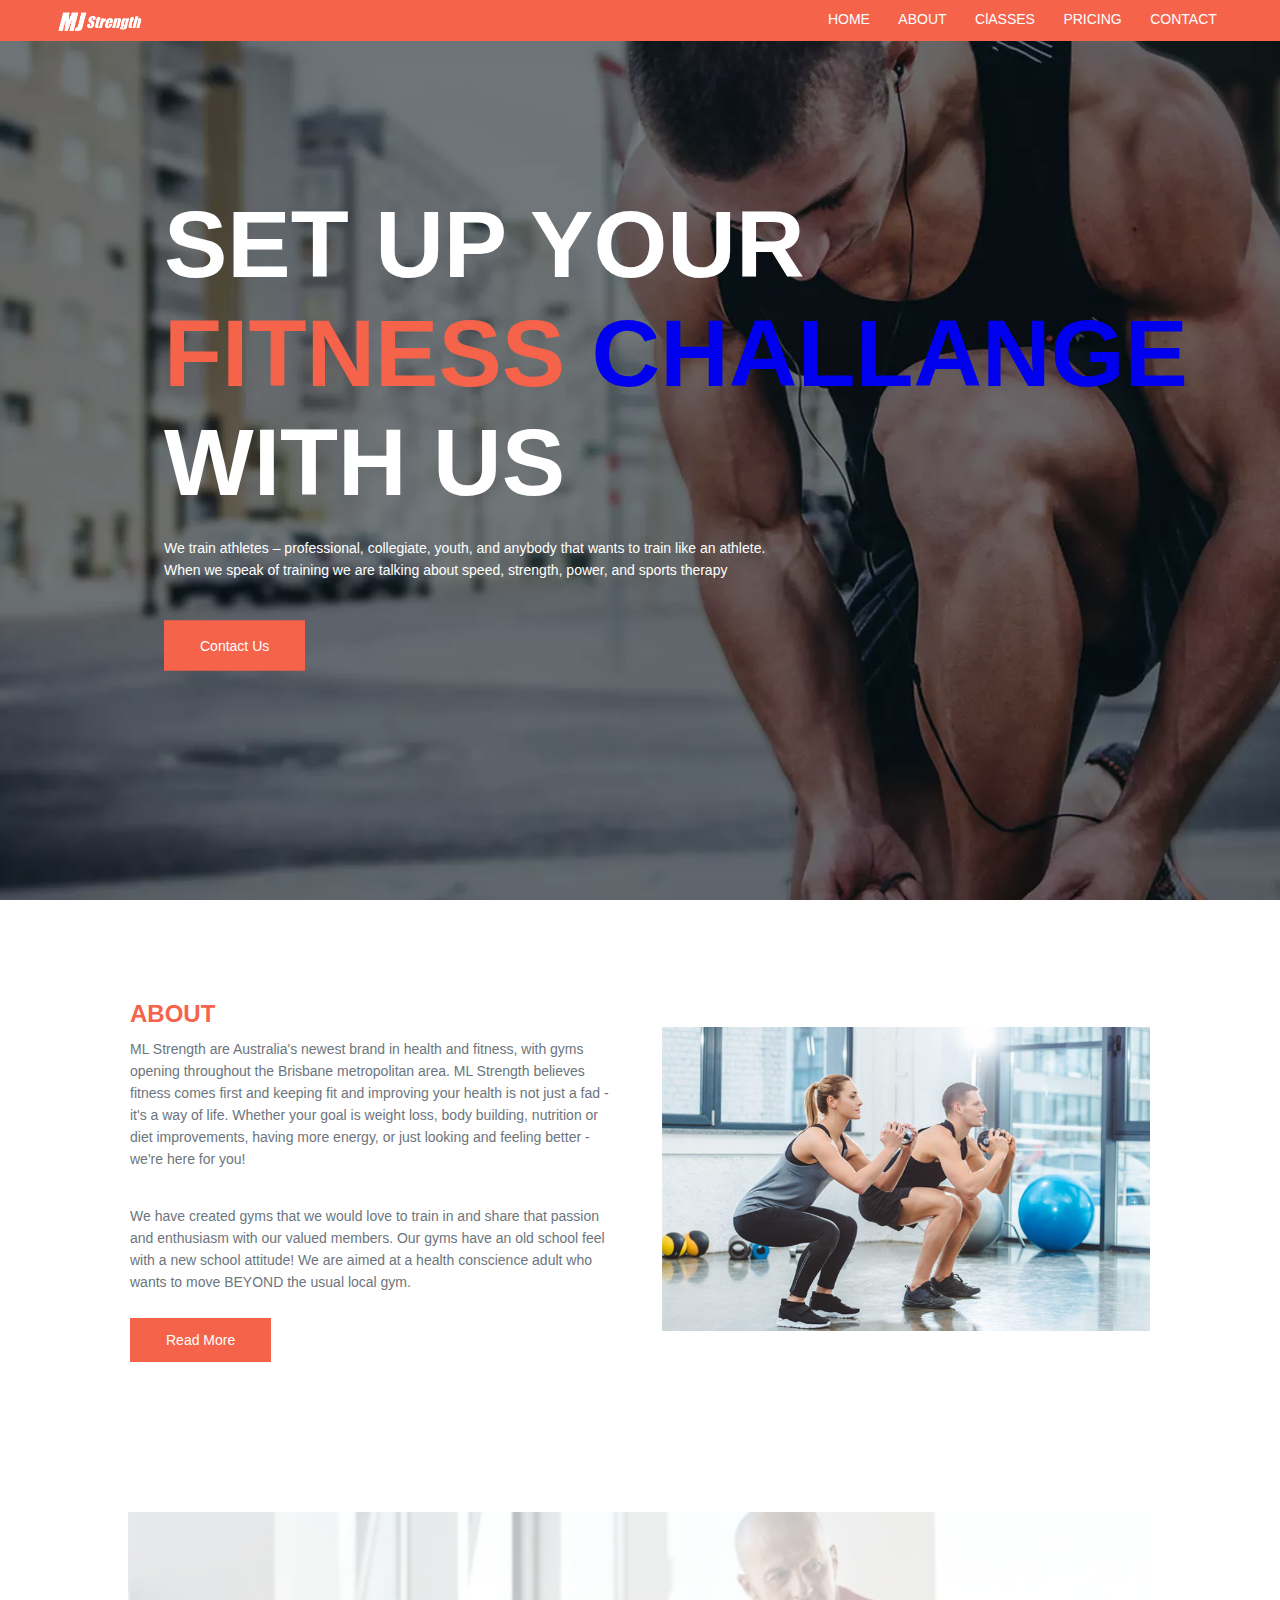
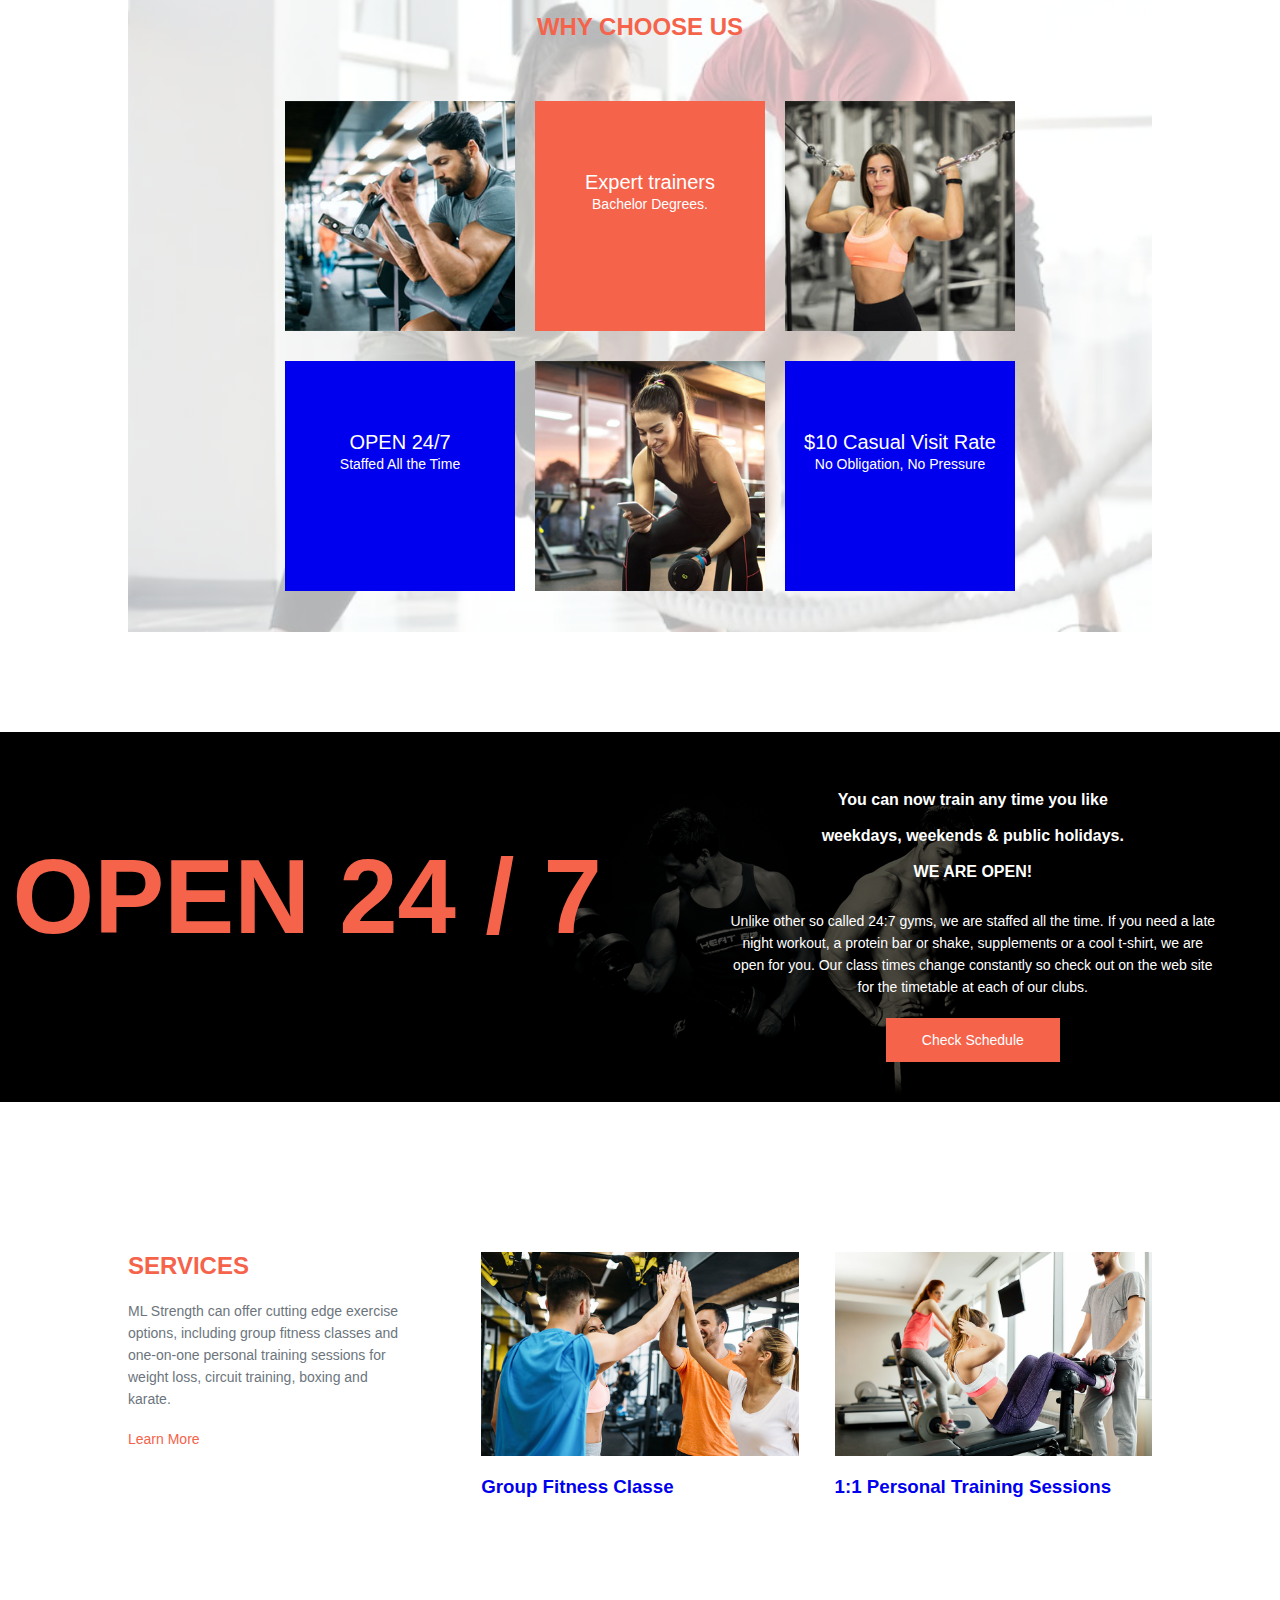
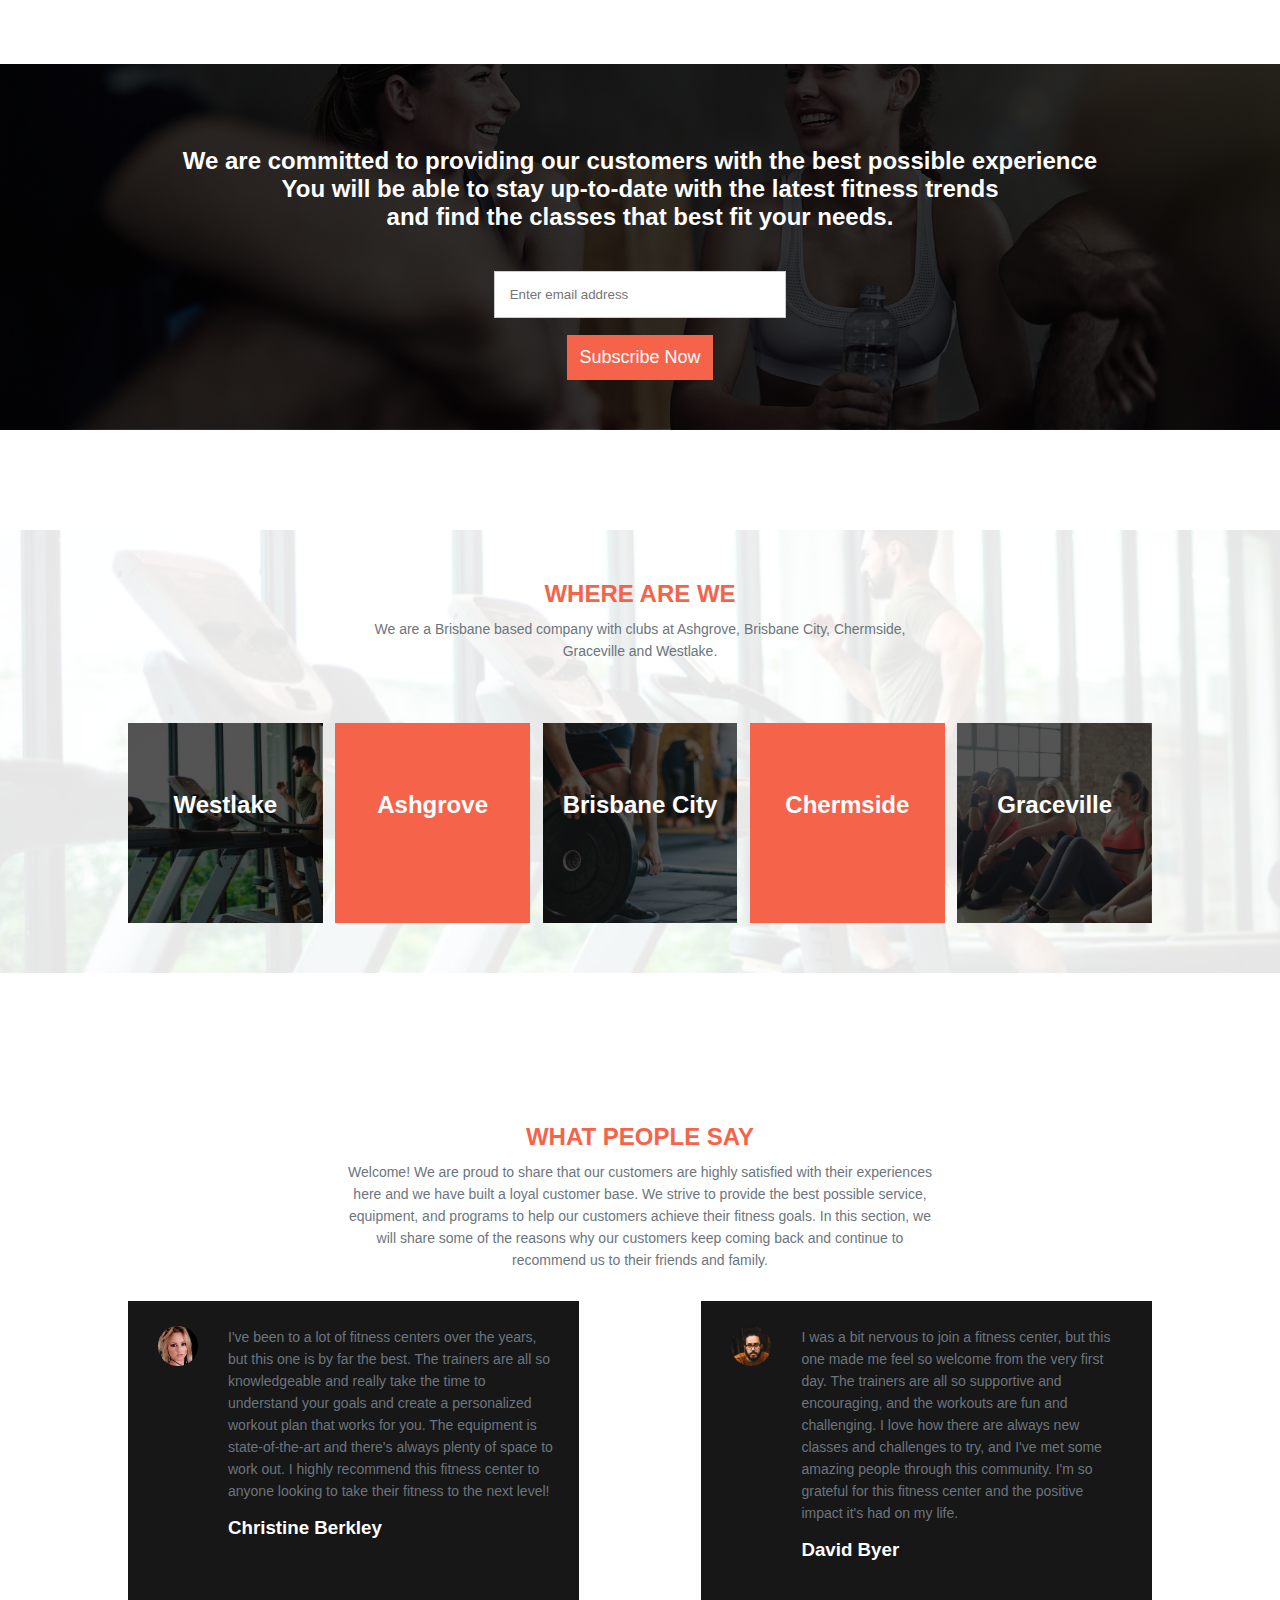
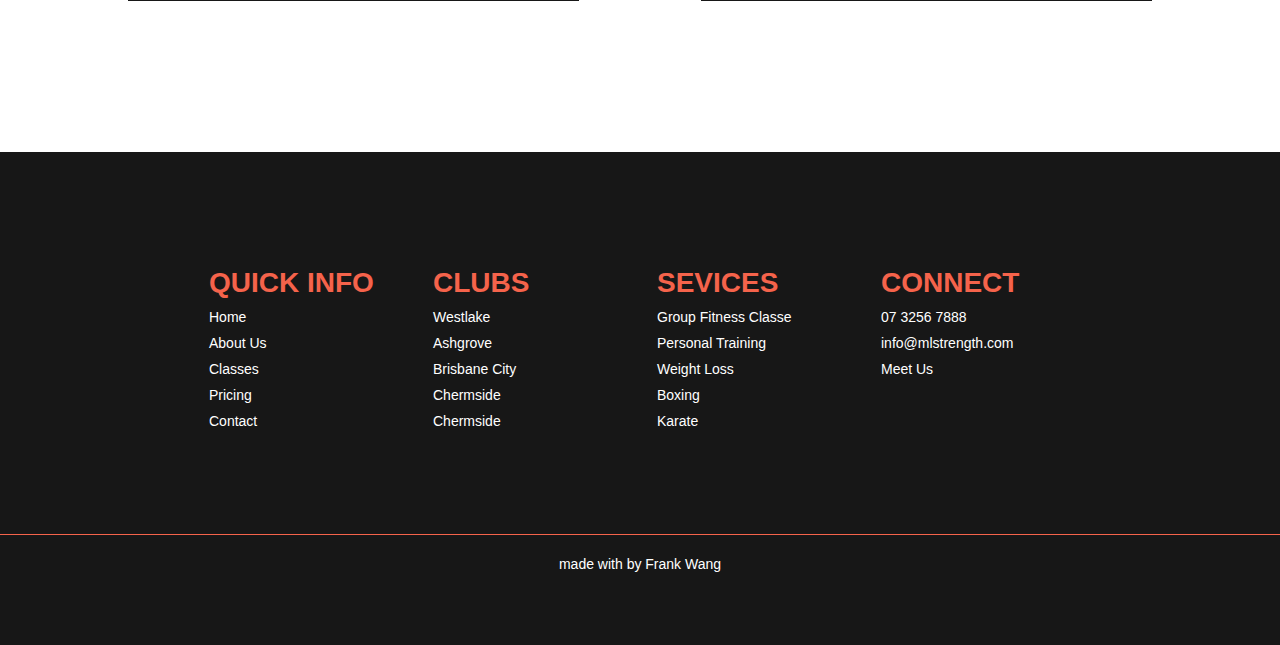
==== commit be80de26: "123213" ====
--- a/index.html
+++ b/index.html
@@ -10,12 +10,12 @@
     <link href="https://fonts.googleapis.com/css?family=Poppins:100,200,300,400,600,700&display=swap" rel="stylesheet">
     <script src="https://kit.fontawesome.com/c29dc3841f.js" crossorigin="anonymous"></script>
     <script src="https://ajax.googleapis.com/ajax/libs/jquery/3.5.1/jquery.min.js"></script>
-    <script type='text/javascript'>
+    <script>
       $(document).ready(function(){
     $( "#header" ).load( "./html/header.html" );
    });
     </script>
-    <script type='text/javascript'>
+    <script>
         $(document).ready(function(){
       $( "#footer" ).load( "./html/footer.html" );
      });
@@ -117,11 +117,11 @@
         </section>
     
     
-    <!------ opentime ------>
+ <!-- opentime  -->
     <section class="opentime">
         <div class="row">
             <div class="opentime-col">
-                <h1> OPEN 24  / 7</h1>
+                <h2> OPEN 24  / 7</h2>
             </div>
             <div class="opentime-col">
                 <h4>You can now train any time you like 
@@ -169,7 +169,7 @@
             </div>
     </section> 
 
-    <!------ Call To Action - subscribe ------>
+ <!-- Call To Action - subscribe -->
     <section class="subscribe">
         <div>
             <h2>We are committed to providing our customers with the best possible experience<br>
@@ -183,6 +183,7 @@
                 <input type="email" name="email" id="sub-email" placeholder="Enter email address" required>
                 <button type="submit" class="hero-btn">Subscribe Now</button>
             </form> 
+        </div>
     </section>    
  
     
--- a/css/style.css
+++ b/css/style.css
@@ -376,7 +376,7 @@
     color: rgb(0,0,238);
 }
 
-.opentime .row:hover h1{
+.opentime .row:hover h2{
     color: rgb(0,0,238);
 
 }
@@ -406,9 +406,9 @@
 
 
 /*-------------- services ----------------*/
-#services{
+/* #services{
     background-color: rgb(251, 251, 251);
-}
+} */
 .services{
     width: 100%;
     box-sizing: border-box;
@@ -422,7 +422,6 @@
 
 .services .row{
     box-sizing: border-box;
-    
 }
 .services .row>div h2{
     color: rgb(245, 99, 75);
@@ -598,7 +597,7 @@
 /*---------- club-clocation --------*/
 #club-location{
     width: 100%;
-    background-image: linear-gradient(rgba(255,255,255,0.9),rgba(255,255,255,0.9)),url('../images/contactbackground.jpg');
+    background-image: linear-gradient(rgba(255,255,255,0.9),rgba(255,255,255,0.9)),url('../images/clubs.png');
     background-position: center;
     background-size: cover;
     overflow: hidden;
@@ -684,21 +683,21 @@
 }
 
 .club-location-col:first-child{
-    background-image: linear-gradient(rgba(12,11,11,0.7),rgba(12,11,11,0.7)),url('../images/service-background.jpg');
+    background-image: linear-gradient(rgba(12,11,11,0.7),rgba(12,11,11,0.7)),url('../images/clubs.png');
     background-position: center;
     background-size: cover;
     overflow: hidden;
 }
 
 .club-location-col:nth-child(3){
-    background-image: linear-gradient(rgba(12,11,11,0.7),rgba(12,11,11,0.7)),url('../images/service-background.jpg');
+    background-image: linear-gradient(rgba(12,11,11,0.7),rgba(12,11,11,0.7)),url('../images/clubs-1.png');
     background-position: center;
     background-size: cover;
     overflow: hidden;
 }
 
 .club-location-col:nth-child(5){
-    background-image: linear-gradient(rgba(12,11,11,0.7),rgba(12,11,11,0.7)),url('../images/service-background.jpg');
+    background-image: linear-gradient(rgba(12,11,11,0.7),rgba(12,11,11,0.7)),url('../images/clubs-2.png');
     background-position: center;
     background-size: cover;
     overflow: hidden;
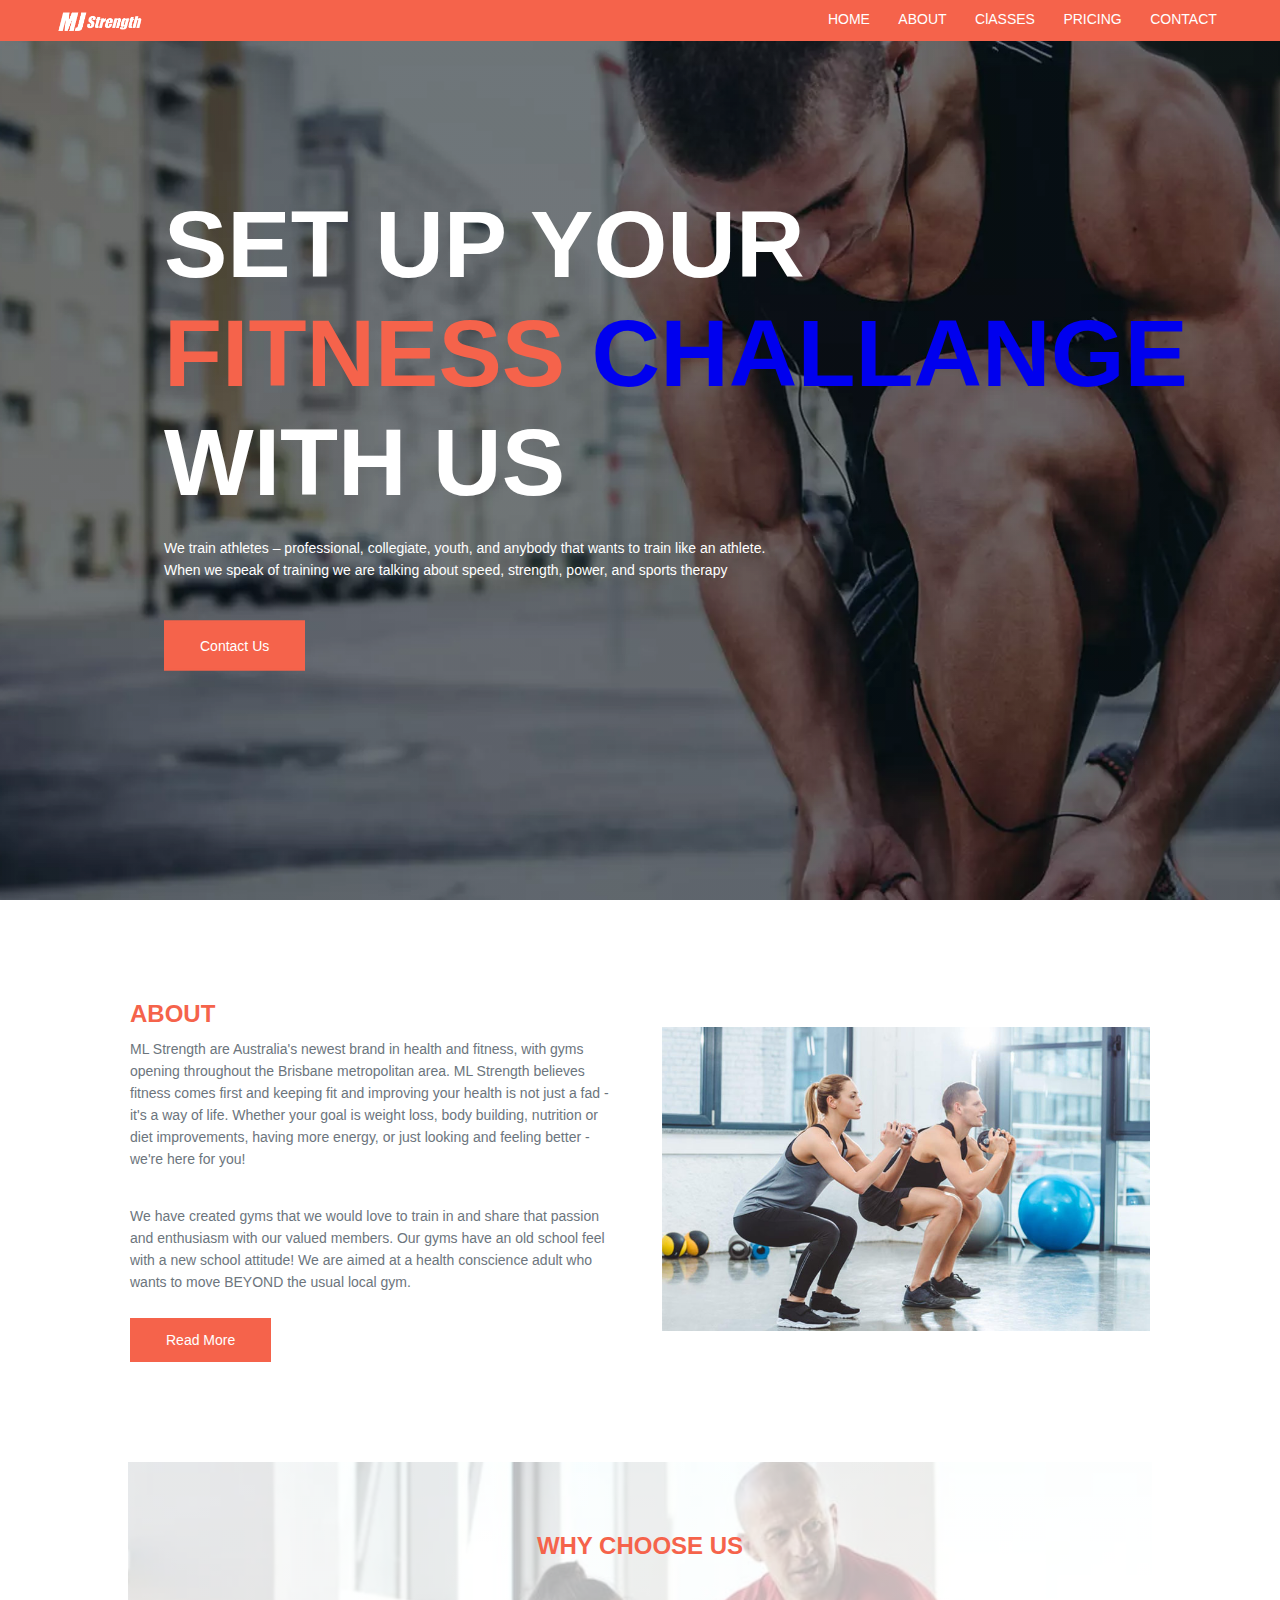
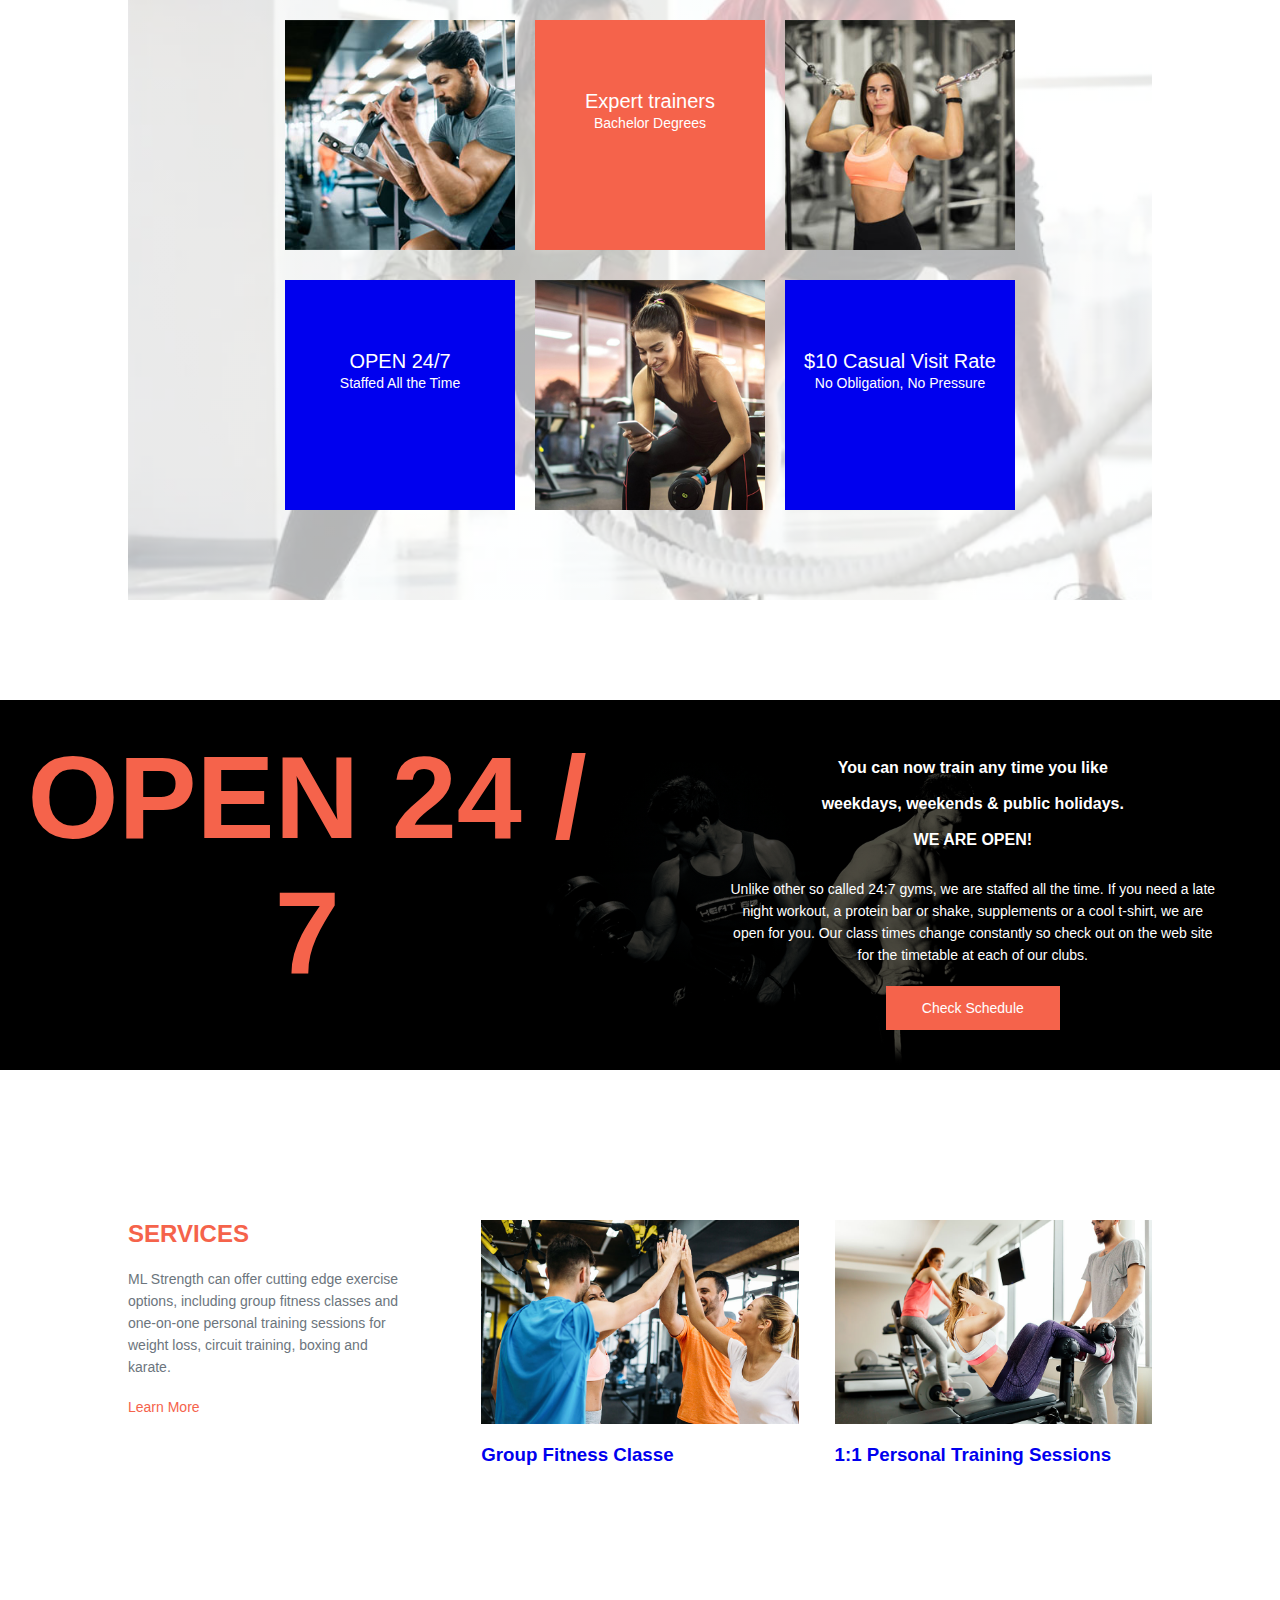
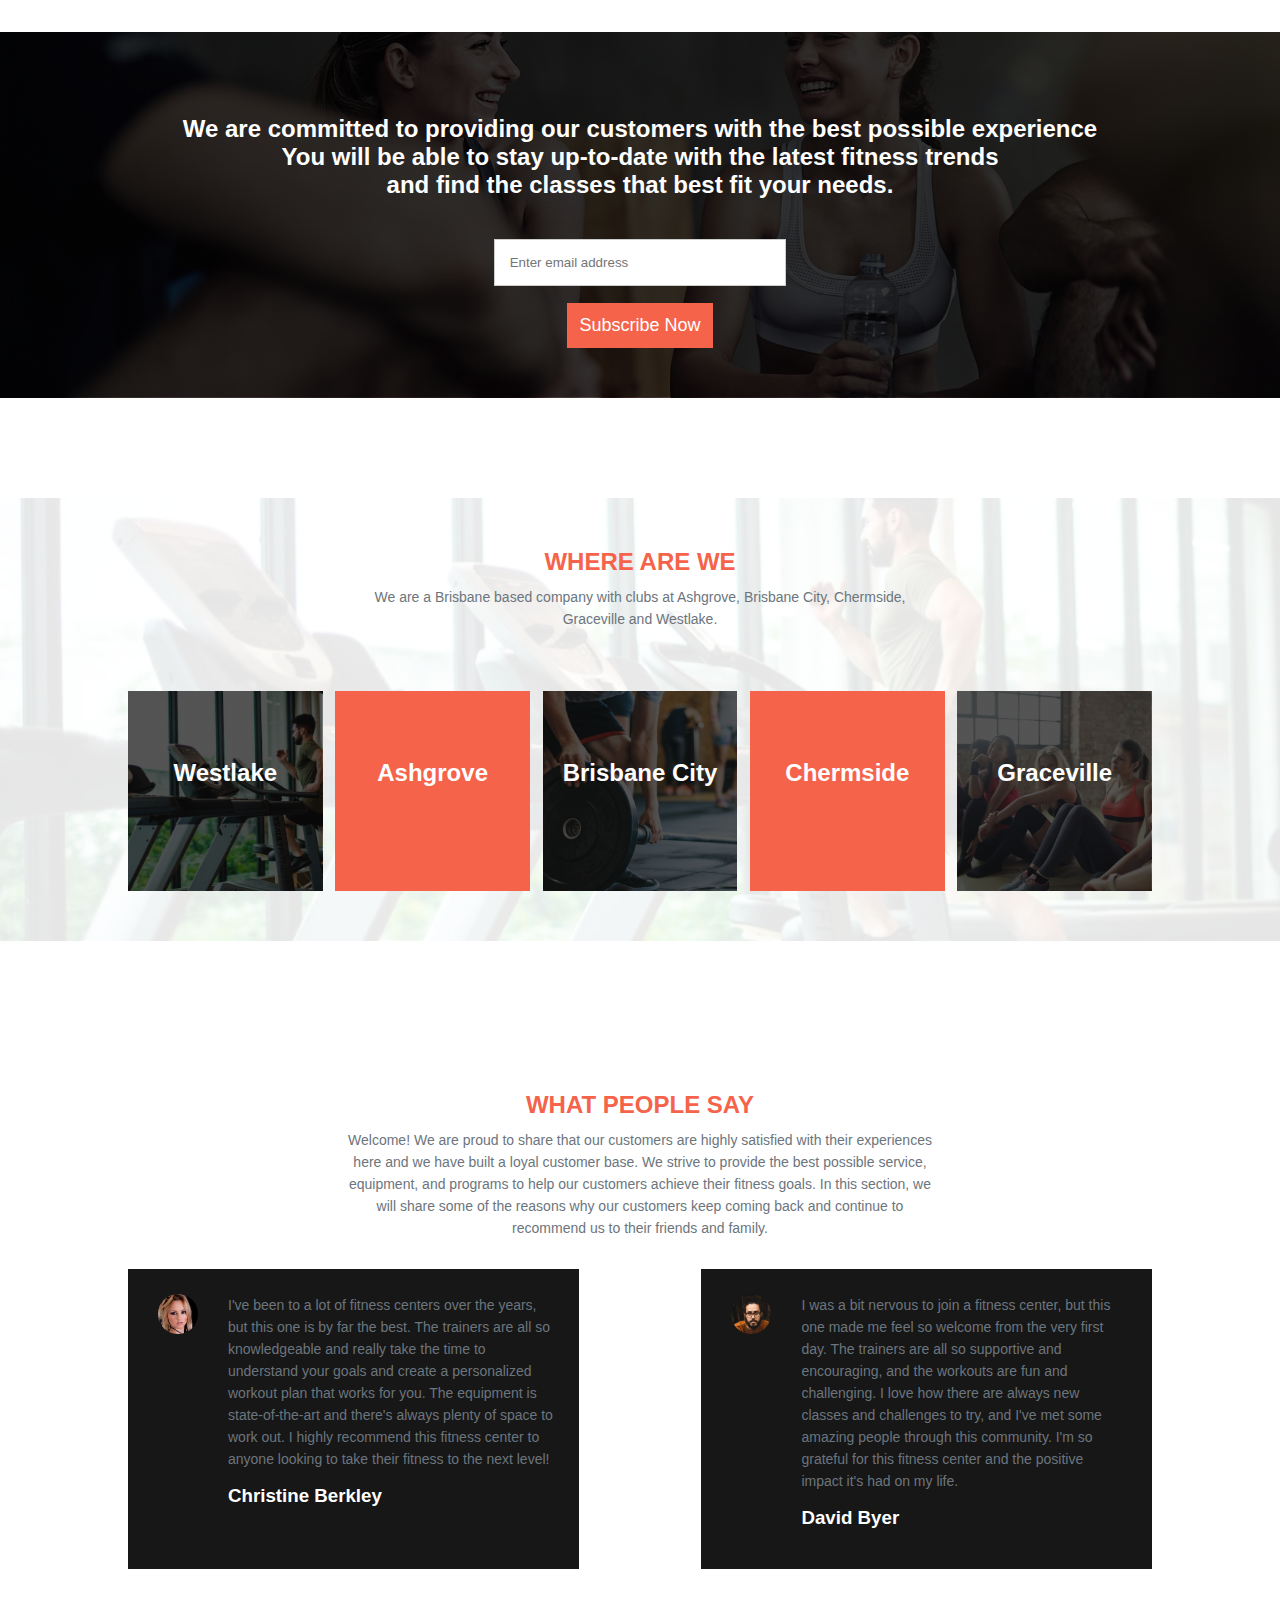
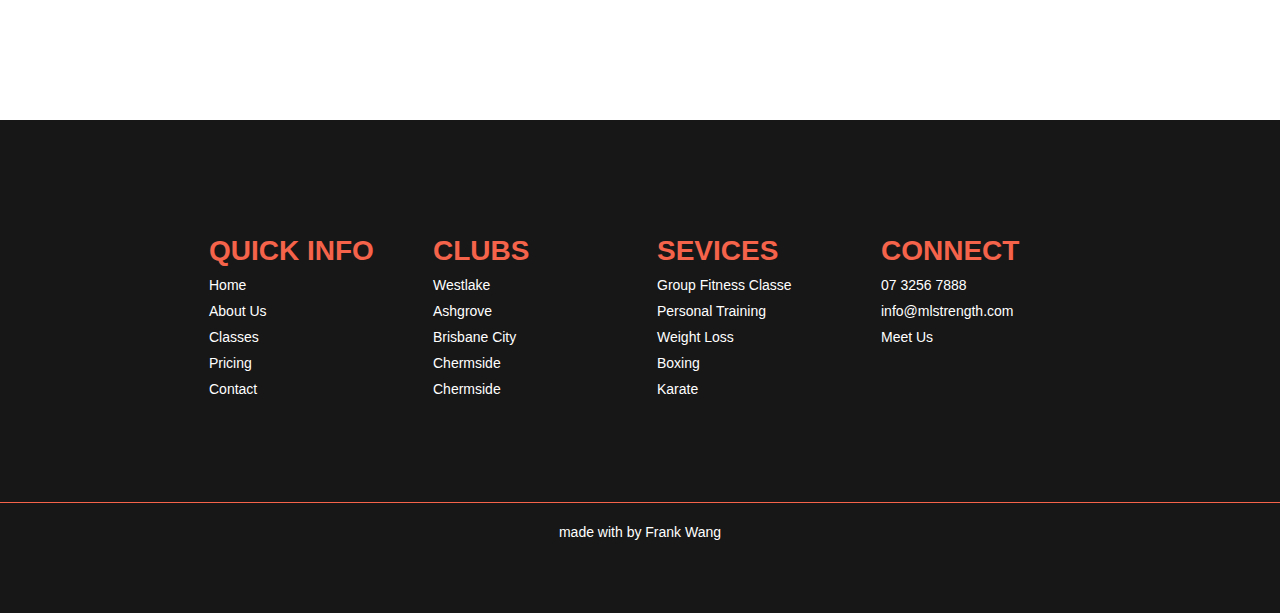
==== commit e79952e6: "222" ====
--- a/index.html
+++ b/index.html
@@ -86,7 +86,7 @@
                     </div>
                     <div class="whyus-col">
                         <p>Expert trainers</p>
-                        <p>Bachelor Degrees. 
+                        <p>Bachelor Degrees
                         </p>
                     </div>
         
@@ -121,7 +121,7 @@
     <section class="opentime">
         <div class="row">
             <div class="opentime-col">
-                <h2> OPEN 24  / 7</h2>
+                <h3> OPEN 24  / 7</h3>
             </div>
             <div class="opentime-col">
                 <h4>You can now train any time you like 
@@ -180,6 +180,7 @@
             <!-- <h2>Don't wait any longer to take care of your vision <br>schedule an appointment with us today <br>and experience the difference our personalized care can make!</h2> -->
             <!-- <a href="#appointment" class="hero-btn">Book Now</a> -->
             <form method="post" action="contact-form-handler.php">
+                <label for="sub-email" class="visuallyhidden">Email</label>
                 <input type="email" name="email" id="sub-email" placeholder="Enter email address" required>
                 <button type="submit" class="hero-btn">Subscribe Now</button>
             </form> 
@@ -331,13 +332,13 @@
 
     <script>
     // JavaScript for toggle menu
-        var navBar= document.getElementById("navbar");
-        function showNav() {
-            navBar.style.right = "0";
-        }
-        function hideNav() {
-            navBar.style.right = "-200px";
-        }
+        // var navBar= document.getElementById("navbar");
+        // function showNav() {
+        //     navBar.style.right = "0";
+        // }
+        // function hideNav() {
+        //     navBar.style.right = "-200px";
+        // }
     // smoothly scrolls the window to the element that the link refers to
     //     var navLinks = document.querySelectorAll("nav ul a");
 
--- a/css/style.css
+++ b/css/style.css
@@ -1,3 +1,5 @@
+
+
 *{
     margin: 0;
     padding: 0;
@@ -28,14 +30,22 @@
 }
 section{
     /* min-height: 100vh; */
-    display: flex;
-    align-items: center;
+    display: -webkit-box;
+    display: -ms-flexbox;
+    display: flex;
+    -webkit-box-align: center;
+        -ms-flex-align: center;
+            align-items: center;
     /* box-sizing: border-box; */  
 }
 .row{
+    display: -webkit-box;
+    display: -ms-flexbox;
     display: flex;
   /* margin-top: 5%; */
-    justify-content: space-between; 
+    -webkit-box-pack: justify;
+        -ms-flex-pack: justify;
+            justify-content: space-between; 
 }
 
 /* header */
@@ -43,6 +53,8 @@
 header{
     min-height: 100vh;
     width: 100%;
+    background-image: -webkit-gradient(linear,left top, left bottom,from(rgba(18,54,58,0.1)),to(rgba(18,54,58,0.1))),url('../images/background.jpg');
+    background-image: -o-linear-gradient(rgba(18,54,58,0.1),rgba(18,54,58,0.1)),url('../images/background.jpg');
     background-image: linear-gradient(rgba(18,54,58,0.1),rgba(18,54,58,0.1)),url('../images/background.jpg');
     background-position: center;
     background-size: cover;
@@ -51,10 +63,16 @@
 }
 
 nav{
+    display: -webkit-box;
+    display: -ms-flexbox;
     display: flex;
     padding: 1.6% 4%;
-    justify-content: space-between;
-    align-items: center;
+    -webkit-box-pack: justify;
+        -ms-flex-pack: justify;
+            justify-content: space-between;
+    -webkit-box-align: center;
+        -ms-flex-align: center;
+            align-items: center;
     position: fixed;
     width: 100vw;
     z-index: 10;
@@ -62,7 +80,11 @@
 
 
 
-    box-sizing: border-box;
+    -webkit-box-sizing: border-box;
+
+
+
+            box-sizing: border-box;
     max-height: 40px;
 
 }
@@ -77,7 +99,9 @@
 
 }
 .navbar{
-    flex: 1;
+    -webkit-box-flex: 1;
+        -ms-flex: 1;
+            flex: 1;
     text-align: right;
 }
 .navbar ul li{
@@ -97,6 +121,8 @@
     background: #fff;
     display: block;
     margin: auto;
+    -webkit-transition: .5s;
+    -o-transition: .5s;
     transition: .5s;    
 }
 .navbar ul li:hover::after{
@@ -112,7 +138,9 @@
     position: absolute;
     top: 50%;
     left: 50%;
-    transform: translate(-50%, -50%);
+    -webkit-transform: translate(-50%, -50%);
+        -ms-transform: translate(-50%, -50%);
+            transform: translate(-50%, -50%);
     text-align: left;
     padding-left: 100px;
 }
@@ -143,6 +171,8 @@
     background: rgb(245, 99, 75);
     position: relative;
     cursor: pointer;
+    -webkit-transition: 1s;
+    -o-transition: 1s;
     transition: 1s;
     /* border-radius: 50px; */
 }
@@ -169,6 +199,8 @@
         right: -200px;
         text-align: left;
         z-index: 2;
+        -webkit-transition: 0.3s;
+        -o-transition: 0.3s;
         transition: 0.3s;
     }
     .navbar ul{
@@ -198,11 +230,14 @@
 }
 
 .about-us .row{
-    align-items: center;
+    -webkit-box-align: center;
+        -ms-flex-align: center;
+            align-items: center;
 }
 
 .about-col{
-    flex-basis: 48%;
+    -ms-flex-preferred-size: 48%;
+        flex-basis: 48%;
     padding: 30px 2px;
 }
 .about-col h2{
@@ -230,30 +265,54 @@
     background: #B2D058;
 }
 .content-image{
-    flex-basis: 50%;
+    -ms-flex-preferred-size: 50%;
+        flex-basis: 50%;
 }
 .about-col img{
     width: 100%;
 }
 
 /* -------------------why us --------------*/
-
-.whyus{
+#whyus{
     width: 80%;
-    display: flex;
-    flex-direction: column;
-    row-gap: 20px;
-    min-height: 80vh;
-    align-items: center;
-    justify-content: center;
+    background-image: -webkit-gradient(linear,left top, left bottom,from(rgba(255, 255, 255, 0.7)),to(rgba(255, 255, 255, 0.7))),url('../images/whyus-bg.png');
+
+    background-image: -o-linear-gradient(rgba(255, 255, 255, 0.7),rgba(255, 255, 255, 0.7)),url('../images/whyus-bg.png');
+
+    background-image: linear-gradient(rgba(255, 255, 255, 0.7),rgba(255, 255, 255, 0.7)),url('../images/whyus-bg.png');
+    background-position: center;
+    background-size: cover;
+    overflow: hidden;
     margin-left: auto;
     margin-right: auto;
-    margin-top: 50px;
-
-    background-image: linear-gradient(rgba(255, 255, 255, 0.7),rgba(255, 255, 255, 0.7)),url('../images/whyus-bg.png');
-    background-position: center;
-    background-size: cover;
-    overflow: hidden;
+}
+div.whyus{
+
+    display: -webkit-box;
+    display: -ms-flexbox;
+    display: flex;
+    -webkit-box-orient: vertical;
+    -webkit-box-direction: normal;
+        -ms-flex-direction: column;
+            flex-direction: column;
+    row-gap: 20px;
+    /* min-height: 80vh; */
+    -webkit-box-align: center;
+        -ms-flex-align: center;
+            align-items: center;
+    -webkit-box-pack: center;
+        -ms-flex-pack: center;
+            justify-content: center;
+
+    /* margin-top: 20px; */
+    margin-bottom: 80px;
+    margin-left: auto;
+    margin-right: auto;
+    
+
+
+
+ 
 
 }
 .whyus > div h2{
@@ -262,6 +321,8 @@
 }
 .whyus .row{
     margin: 0 0 10px 0;
+    display: -webkit-box;
+    display: -ms-flexbox;
     display: flex;
     row-gap: 20px;
 
@@ -270,11 +331,14 @@
     height: 230px;
     min-width: 230px;
     background: rgb(245, 99, 75);
-    box-sizing: border-box;
+    -webkit-box-sizing: border-box;
+            box-sizing: border-box;
     margin-left: 20px; 
     
 }
 .whyus .row:nth-child(2) .whyus-col:first-child{
+    background-image: -webkit-gradient(linear,left top, left bottom,from(rgba(12,11,11,0.0)),to(rgba(12,11,11,0.0))),url('../images/whyus1.jpg');
+    background-image: -o-linear-gradient(rgba(12,11,11,0.0),rgba(12,11,11,0.0)),url('../images/whyus1.jpg');
     background-image: linear-gradient(rgba(12,11,11,0.0),rgba(12,11,11,0.0)),url('../images/whyus1.jpg');
     background-position: center;
     background-size: cover;
@@ -287,6 +351,8 @@
 }
 
 .whyus .row:nth-child(2) .whyus-col:nth-child(3){
+    background-image: -webkit-gradient(linear,left top, left bottom,from(rgba(12,11,11,0.0)),to(rgba(12,11,11,0.0))),url('../images/whyus2.jpg');
+    background-image: -o-linear-gradient(rgba(12,11,11,0.0),rgba(12,11,11,0.0)),url('../images/whyus2.jpg');
     background-image: linear-gradient(rgba(12,11,11,0.0),rgba(12,11,11,0.0)),url('../images/whyus2.jpg');
     background-position: center;
     background-size: cover;
@@ -301,6 +367,8 @@
     background-color: rgb(0, 0, 238);
 }
 .whyus .row:nth-child(3) .whyus-col:nth-child(2){
+    background-image: -webkit-gradient(linear,left top, left bottom,from(rgba(12,11,11,0.0)),to(rgba(12,11,11,0.0))),url('../images/whyus3.jpg');
+    background-image: -o-linear-gradient(rgba(12,11,11,0.0),rgba(12,11,11,0.0)),url('../images/whyus3.jpg');
     background-image: linear-gradient(rgba(12,11,11,0.0),rgba(12,11,11,0.0)),url('../images/whyus3.jpg');
     background-position: center;
     background-size: cover;
@@ -337,25 +405,41 @@
 .opentime{
     margin: 100px auto;
     width: 100%;
+    background-image: -webkit-gradient(linear,left top, left bottom,from(rgba(0,0,0,0.7)),to(rgba(0,0,0,0.7))),url(../images/opentime.jpg);
+    background-image: -o-linear-gradient(rgba(0,0,0,0.7),rgba(0,0,0,0.7)),url(../images/opentime.jpg);
     background-image: linear-gradient(rgba(0,0,0,0.7),rgba(0,0,0,0.7)),url(../images/opentime.jpg);
     background-position: center;
     background-size: cover;
     text-align: center;
 
-    display: flex;
-    align-items: center;
-    flex-direction: column;
-    box-sizing: border-box;
+    display: -webkit-box;
+
+    display: -ms-flexbox;
+
+    display: flex;
+    -webkit-box-align: center;
+        -ms-flex-align: center;
+            align-items: center;
+    -webkit-box-orient: vertical;
+    -webkit-box-direction: normal;
+        -ms-flex-direction: column;
+            flex-direction: column;
+    -webkit-box-sizing: border-box;
+            box-sizing: border-box;
 }
 .opentime .row{
+    display: -webkit-box;
+    display: -ms-flexbox;
     display: flex;
 }
 .opentime .opentime-col{
-    flex-basis: 48%;
+    -ms-flex-preferred-size: 48%;
+        flex-basis: 48%;
     color: #fff;
     margin-bottom: 40px; 
     padding: 0; 
-    box-sizing: border-box;
+    -webkit-box-sizing: border-box; 
+            box-sizing: border-box;
 }
 .opentime .opentime-col h4{
     margin-bottom: 20px;
@@ -364,19 +448,23 @@
 }
 
 .opentime .row:first-child{
-    display: flex;
-    align-items: center;
+    display: -webkit-box;
+    display: -ms-flexbox;
+    display: flex;
+    -webkit-box-align: center;
+        -ms-flex-align: center;
+            align-items: center;
 }
 .opentime .row > .opentime-col:first-child{
     color: rgb(245, 99, 75);
-    font-size: 70px;
+    font-size: 100px;
 }
 
 .opentime .row > .opentime-col:first-child:hover{
     color: rgb(0,0,238);
 }
 
-.opentime .row:hover h2{
+.opentime .row:hover h3{
     color: rgb(0,0,238);
 
 }
@@ -397,7 +485,10 @@
        
     }
     .opentime .row{
-        flex-direction: column;
+        -webkit-box-orient: vertical;
+        -webkit-box-direction: normal;
+            -ms-flex-direction: column;
+                flex-direction: column;
     }
     .opentime{
         padding-top: 100px;
@@ -411,17 +502,21 @@
 } */
 .services{
     width: 100%;
-    box-sizing: border-box;
+    -webkit-box-sizing: border-box;
+            box-sizing: border-box;
     padding-left: 10%;
     padding-right: 10%;
     margin: auto;
     text-align: center;
     padding-top: 50px;
+    display: -webkit-box;
+    display: -ms-flexbox;
     display: flex;
 }
 
 .services .row{
-    box-sizing: border-box;
+    -webkit-box-sizing: border-box;
+            box-sizing: border-box;
 }
 .services .row>div h2{
     color: rgb(245, 99, 75);
@@ -442,7 +537,8 @@
     margin-bottom: 20px;
 }
 .services-col{
-    flex-basis: 31%;
+    -ms-flex-preferred-size: 31%;
+        flex-basis: 31%;
     border-radius: 10px;
     margin-bottom: 5%;
     text-align: left;
@@ -454,7 +550,8 @@
 }
 
 .services-col h3{
-    box-sizing: border-box;
+    -webkit-box-sizing: border-box;
+            box-sizing: border-box;
     margin-top: 16px;
     margin-bottom: 15px;
     text-align: left;  
@@ -472,16 +569,23 @@
     font-size: 22px;
     top: 40%;
     left: 50%;
-    transform: translateX(-50%);
+    -webkit-transform: translateX(-50%);
+        -ms-transform: translateX(-50%);
+            transform: translateX(-50%);
     position: absolute;
     opacity: 1;
+    -webkit-transition: .5s;
+    -o-transition: .5s;
     transition: .5s;
 }
 
 
 @media (max-width:700px){
     .row{
-        flex-direction: column;
+        -webkit-box-orient: vertical;
+        -webkit-box-direction: normal;
+            -ms-flex-direction: column;
+                flex-direction: column;
     }
     .services>p{
         width: 80%;
@@ -498,29 +602,55 @@
 .subscribe{
     margin: 100px auto;
     width: 100%;
+    background-image: -webkit-gradient(linear,left top, left bottom,from(rgba(0,0,0,0.7)),to(rgba(0,0,0,0.7))),url(../images/about-cta.jpg);
+    background-image: -o-linear-gradient(rgba(0,0,0,0.7),rgba(0,0,0,0.7)),url(../images/about-cta.jpg);
     background-image: linear-gradient(rgba(0,0,0,0.7),rgba(0,0,0,0.7)),url(../images/about-cta.jpg);
     background-position: center;
     background-size: cover;
     text-align: center;
-    display: flex;
-    align-items: center;
-    flex-direction: column;
-    box-sizing: border-box;
+    display: -webkit-box;
+    display: -ms-flexbox;
+    display: flex;
+    -webkit-box-align: center;
+        -ms-flex-align: center;
+            align-items: center;
+    -webkit-box-orient: vertical;
+    -webkit-box-direction: normal;
+        -ms-flex-direction: column;
+            flex-direction: column;
+    -webkit-box-sizing: border-box;
+            box-sizing: border-box;
 }
 .subscribe>div{
-    display: flex;
-    flex-direction: column;
-    align-items: center;
+    display: -webkit-box;
+    display: -ms-flexbox;
+    display: flex;
+    -webkit-box-orient: vertical;
+    -webkit-box-direction: normal;
+        -ms-flex-direction: column;
+            flex-direction: column;
+    -webkit-box-align: center;
+        -ms-flex-align: center;
+            align-items: center;
 }
 
 .subscribe form{
     width: 40%;
+    display: -webkit-box;
+    display: -ms-flexbox;
     display: flex;
     /* margin-left: auto;
     margin-right: auto; */
-    flex-direction: column;
-    justify-content: center;
-    align-items: center;
+    -webkit-box-orient: vertical;
+    -webkit-box-direction: normal;
+        -ms-flex-direction: column;
+            flex-direction: column;
+    -webkit-box-pack: center;
+        -ms-flex-pack: center;
+            justify-content: center;
+    -webkit-box-align: center;
+        -ms-flex-align: center;
+            align-items: center;
     padding-bottom: 50px;
 }
 .subscribe form input {
@@ -540,6 +670,16 @@
     margin-top: 9%;
     margin-bottom: 40px; 
     padding: 0; 
+}
+.visuallyhidden{
+    border: 0;
+clip: rect(0 0 0 0);
+height: 1px;
+margin: -1px;
+overflow: hidden;
+padding: 0;
+position: absolute;
+width: 1px;
 }
 
 @media(max-width:700px){
@@ -597,6 +737,8 @@
 /*---------- club-clocation --------*/
 #club-location{
     width: 100%;
+    background-image: -webkit-gradient(linear,left top, left bottom,from(rgba(255,255,255,0.9)),to(rgba(255,255,255,0.9))),url('../images/clubs.png');
+    background-image: -o-linear-gradient(rgba(255,255,255,0.9),rgba(255,255,255,0.9)),url('../images/clubs.png');
     background-image: linear-gradient(rgba(255,255,255,0.9),rgba(255,255,255,0.9)),url('../images/clubs.png');
     background-position: center;
     background-size: cover;
@@ -624,16 +766,22 @@
 }
 .club-location .row{
     margin-top: 5%;
-    display: flex;
-    justify-content: space-between;  
+    display: -webkit-box;
+    display: -ms-flexbox;
+    display: flex;
+    -webkit-box-pack: justify;
+        -ms-flex-pack: justify;
+            justify-content: space-between;  
 }
   
 .club-location-col{
     height: 200px;
-    flex-basis: 19%;
+    -ms-flex-preferred-size: 19%;
+        flex-basis: 19%;
     width: 200px;
     background: rgb(245, 99, 75);
-    box-sizing: border-box;
+    -webkit-box-sizing: border-box;
+            box-sizing: border-box;
     min-width: 180px;
 
 
@@ -648,8 +796,12 @@
 }
 .club-location-col:hover{
     background:rgb(0, 0, 238);
+    -webkit-transition: all 0.5s;
+    -o-transition: all 0.5s;
     transition: all 0.5s;
-    transform: scale(.9);
+    -webkit-transform: scale(.9);
+        -ms-transform: scale(.9);
+            transform: scale(.9);
 }
 .club-location-col:hover h2{
     display: none;
@@ -683,6 +835,8 @@
 }
 
 .club-location-col:first-child{
+    background-image: -webkit-gradient(linear,left top, left bottom,from(rgba(12,11,11,0.7)),to(rgba(12,11,11,0.7))),url('../images/clubs.png');
+    background-image: -o-linear-gradient(rgba(12,11,11,0.7),rgba(12,11,11,0.7)),url('../images/clubs.png');
     background-image: linear-gradient(rgba(12,11,11,0.7),rgba(12,11,11,0.7)),url('../images/clubs.png');
     background-position: center;
     background-size: cover;
@@ -690,6 +844,8 @@
 }
 
 .club-location-col:nth-child(3){
+    background-image: -webkit-gradient(linear,left top, left bottom,from(rgba(12,11,11,0.7)),to(rgba(12,11,11,0.7))),url('../images/clubs-1.png');
+    background-image: -o-linear-gradient(rgba(12,11,11,0.7),rgba(12,11,11,0.7)),url('../images/clubs-1.png');
     background-image: linear-gradient(rgba(12,11,11,0.7),rgba(12,11,11,0.7)),url('../images/clubs-1.png');
     background-position: center;
     background-size: cover;
@@ -697,6 +853,8 @@
 }
 
 .club-location-col:nth-child(5){
+    background-image: -webkit-gradient(linear,left top, left bottom,from(rgba(12,11,11,0.7)),to(rgba(12,11,11,0.7))),url('../images/clubs-2.png');
+    background-image: -o-linear-gradient(rgba(12,11,11,0.7),rgba(12,11,11,0.7)),url('../images/clubs-2.png');
     background-image: linear-gradient(rgba(12,11,11,0.7),rgba(12,11,11,0.7)),url('../images/clubs-2.png');
     background-position: center;
     background-size: cover;
@@ -723,7 +881,9 @@
 
 @media (max-width:900px){
     .club-location .row{
-        align-items: center;
+        -webkit-box-align: center;
+            -ms-flex-align: center;
+                align-items: center;
         row-gap: 10px;
     }
     .club-location-col{
@@ -762,7 +922,8 @@
 }
 
 .testimonial-col{
-    flex-basis: 44%;
+    -ms-flex-preferred-size: 44%;
+        flex-basis: 44%;
     /* border-radius: 10px; */
     margin-bottom: 5%;
     margin-top: 20px;
@@ -770,6 +931,8 @@
     background: rgb(23, 23, 23);
     padding: 25px;
     cursor: pointer;
+    display: -webkit-box;
+    display: -ms-flexbox;
     display: flex;
 }
 .testimonial-col img{
@@ -819,17 +982,25 @@
 
 footer .row{
     width: 70%;
-    flex-wrap: wrap;
-    justify-content: space-around;
+    -ms-flex-wrap: wrap;
+        flex-wrap: wrap;
+    -ms-flex-pack: distribute;
+        justify-content: space-around;
     margin: auto;
     padding-top: 10px;
     /* gap:1.5rem; */
 }
 footer .row .footer-col{
     /* flex:1 1 15rem; */
-    flex-basis: 200px;
-    display: flex;
-    flex-direction: column; 
+    -ms-flex-preferred-size: 200px;
+        flex-basis: 200px;
+    display: -webkit-box;
+    display: -ms-flexbox;
+    display: flex;
+    -webkit-box-orient: vertical;
+    -webkit-box-direction: normal;
+        -ms-flex-direction: column;
+            flex-direction: column; 
     
 }
 footer .row .footer-col h3{
@@ -879,4 +1050,3 @@
 
 
 /* Mobile */
-
